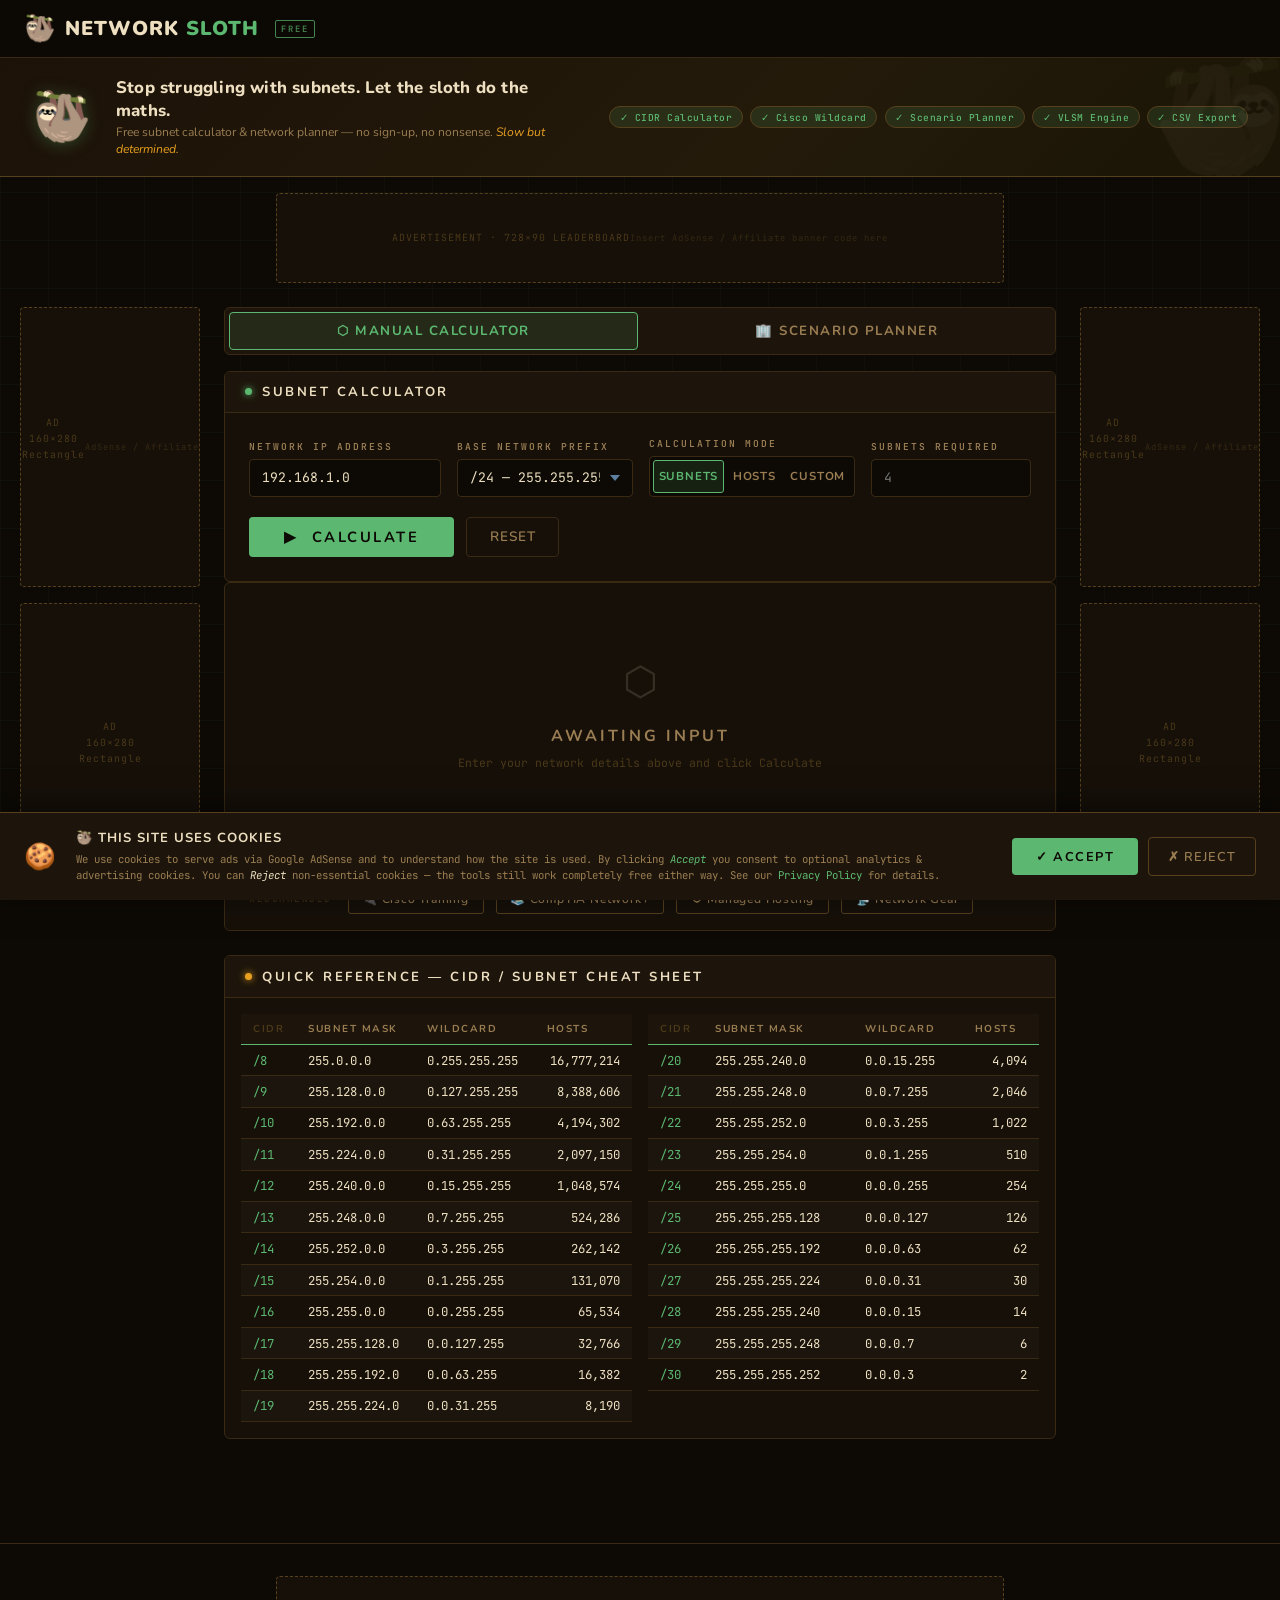
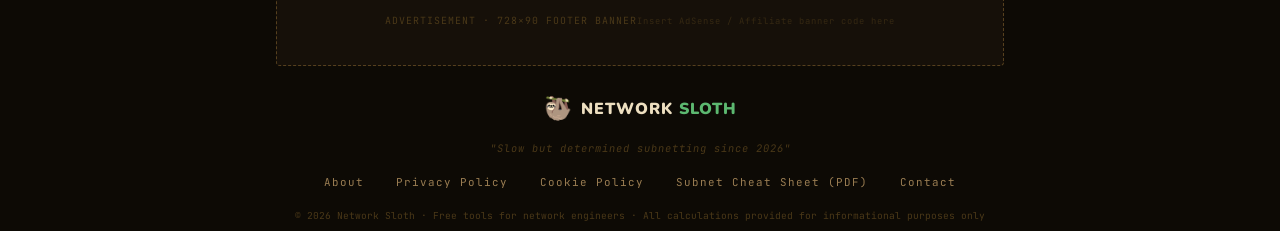
==== index.html @ 3f2d5ded "Update index.html" ====
<!DOCTYPE html>
<html lang="en">
<head>
  <meta charset="UTF-8">
  <meta name="viewport" content="width=device-width, initial-scale=1.0">
  <title>Network Sloth — Free Subnet Calculator</title>
  <meta name="description" content="Network Sloth: free subnet calculator with CIDR, Cisco wildcard masks, scenario planner, host ranges and CSV export. Slow but determined subnetting tools for network engineers.">
  <link rel="preconnect" href="https://fonts.googleapis.com">
  <link href="https://fonts.googleapis.com/css2?family=Nunito:wght@400;600;700;800;900&family=JetBrains+Mono:wght@300;400;500;600&display=swap" rel="stylesheet">
  <style>
    :root {
      --bg-deep:       #0d0a05;
      --bg-panel:      #161009;
      --bg-card:       #1d150b;
      --bg-hover:      #271c0e;
      --border:        #3a2a14;
      --border-bright: #56401e;
      --accent:        #5cb870;
      --accent-dim:    rgba(92,184,112,0.13);
      --accent-glow:   rgba(92,184,112,0.32);
      --amber:         #e8a020;
      --amber-dim:     rgba(232,160,32,0.13);
      --amber-glow:    rgba(232,160,32,0.28);
      --red:           #e8505f;
      --red-dim:       rgba(232,80,95,0.13);
      --text-primary:  #eddfc0;
      --text-secondary:#9a7d52;
      --text-dim:      #4a3818;
      --font-display:  'Nunito', sans-serif;
      --font-mono:     'JetBrains Mono', monospace;
      --font-body:     'Nunito', sans-serif;
    }

    *, *::before, *::after { box-sizing: border-box; margin: 0; padding: 0; }

    html { scroll-behavior: smooth; }

    body {
      background: var(--bg-deep);
      color: var(--text-primary);
      font-family: var(--font-body);
      font-weight: 400;
      min-height: 100vh;
      overflow-x: hidden;
    }

    /* Subtle grid background */
    body::before {
      content: '';
      position: fixed;
      inset: 0;
      background-image:
        linear-gradient(rgba(92,184,112,0.04) 1px, transparent 1px),
        linear-gradient(90deg, rgba(92,184,112,0.04) 1px, transparent 1px);
      background-size: 48px 48px;
      pointer-events: none;
      z-index: 0;
    }

    /* ── NAVIGATION ───────────────────────────────────── */
    nav {
      position: sticky;
      top: 0;
      z-index: 200;
      height: 58px;
      background: rgba(13,10,5,0.96);
      border-bottom: 1px solid var(--border);
      backdrop-filter: blur(12px);
      display: flex;
      align-items: center;
      justify-content: space-between;
      padding: 0 1.5rem;
      gap: 1rem;
    }

    .logo {
      font-family: var(--font-display);
      font-size: 1.25rem;
      font-weight: 900;
      letter-spacing: 1px;
      text-transform: uppercase;
      color: var(--text-primary);
      white-space: nowrap;
      flex-shrink: 0;
      display: flex;
      align-items: center;
      gap: 0.5rem;
    }
    .logo-icon { font-size: 1.6rem; line-height: 1; }
    .logo em   { color: var(--accent); font-style: normal; }
    .logo span.sub { color: var(--text-secondary); font-weight: 600; font-size: 0.85rem; letter-spacing: 0; text-transform: none; }

    /* ── HERO STRIP ──────────────────────────────────── */
    .hero-strip {
      background: linear-gradient(135deg, #1c1208 0%, #231a0a 60%, #1a1506 100%);
      border-bottom: 1px solid var(--border-bright);
      padding: 1.1rem 2rem;
      display: flex;
      align-items: center;
      gap: 1.5rem;
      flex-wrap: wrap;
      position: relative;
      z-index: 1;
      overflow: hidden;
    }
    .hero-strip::after {
      content: '🦥';
      position: absolute;
      right: -10px;
      bottom: -20px;
      font-size: 7rem;
      opacity: 0.06;
      pointer-events: none;
      transform: scaleX(-1);
    }
    .hero-mascot { font-size: 3rem; line-height: 1; flex-shrink: 0; filter: drop-shadow(0 2px 8px rgba(92,184,112,0.3)); }
    .hero-text   { flex: 1; min-width: 180px; }
    .hero-title  {
      font-family: var(--font-display);
      font-size: 1.05rem;
      font-weight: 800;
      color: var(--text-primary);
      letter-spacing: 0.2px;
    }
    .hero-sub    { font-size: 0.76rem; color: var(--text-secondary); margin-top: 0.18rem; line-height: 1.4; }
    .hero-pills  { display: flex; gap: 0.45rem; flex-wrap: wrap; align-items: center; }
    .hero-pill   {
      font-family: var(--font-mono);
      font-size: 0.6rem;
      font-weight: 500;
      letter-spacing: 0.5px;
      padding: 0.22rem 0.6rem;
      border: 1px solid var(--border-bright);
      border-radius: 20px;
      color: var(--accent);
      background: var(--accent-dim);
      white-space: nowrap;
    }

    /* ── PANEL TITLE tweak for Nunito ────────────────── */
    .panel-title { letter-spacing: 1.5px; }

    .nav-badge {
      font-family: var(--font-mono);
      font-size: 0.55rem;
      font-weight: 600;
      letter-spacing: 2px;
      text-transform: uppercase;
      color: var(--accent);
      border: 1px solid var(--accent);
      border-radius: 2px;
      padding: 2px 5px;
      margin-left: 8px;
      vertical-align: middle;
      opacity: 0.7;
    }

    .nav-tools {
      display: flex;
      gap: 4px;
      flex-wrap: wrap;
    }

    .nav-tab {
      font-family: var(--font-display);
      font-size: 0.78rem;
      font-weight: 600;
      letter-spacing: 1.2px;
      text-transform: uppercase;
      padding: 0.35rem 0.85rem;
      border: 1px solid var(--border);
      border-radius: 3px;
      cursor: pointer;
      color: var(--text-secondary);
      background: transparent;
      transition: all 0.18s ease;
    }
    .nav-tab:hover { border-color: var(--accent); color: var(--accent); background: var(--accent-dim); }
    .nav-tab.active { border-color: var(--accent); color: var(--accent); background: var(--accent-dim); }
    .nav-tab.coming { opacity: 0.5; cursor: default; }
    .nav-tab.coming:hover { border-color: var(--border); color: var(--text-secondary); background: transparent; }

    /* ── AD ZONES ─────────────────────────────────────── */
    .ad-zone {
      border: 1px dashed var(--border-bright);
      border-radius: 4px;
      background: var(--bg-panel);
      display: flex;
      align-items: center;
      justify-content: center;
      color: var(--text-dim);
      font-family: var(--font-mono);
      font-size: 0.62rem;
      letter-spacing: 1px;
      text-align: center;
      line-height: 1.6;
    }

    .ad-leaderboard {
      max-width: 728px;
      height: 90px;
      margin: 1rem auto 0;
    }

    .ad-sidebar-box {
      width: 100%;
      height: 280px;
      margin-bottom: 1rem;
    }

    .ad-sidebar-box.tall { height: 600px; }

    /* ── PAGE WRAPPER ────────────────────────────────── */
    .page-outer {
      position: relative;
      z-index: 1;
      max-width: 1380px;
      margin: 0 auto;
      padding: 0 1.25rem 3rem;
    }

    .main-grid {
      display: grid;
      grid-template-columns: 180px 1fr 180px;
      gap: 1.5rem;
      margin-top: 1.5rem;
      align-items: start;
    }

    .sidebar-col { display: flex; flex-direction: column; }

    @media (max-width: 1050px) {
      .main-grid { grid-template-columns: 1fr; }
      .sidebar-col { display: none; }
    }

    /* ── PANEL COMPONENT ─────────────────────────────── */
    .panel {
      background: var(--bg-panel);
      border: 1px solid var(--border);
      border-radius: 6px;
      overflow: hidden;
    }

    .panel-header {
      display: flex;
      align-items: center;
      gap: 0.65rem;
      padding: 0.7rem 1.25rem;
      background: var(--bg-card);
      border-bottom: 1px solid var(--border);
    }

    .dot {
      width: 7px; height: 7px;
      border-radius: 50%;
      flex-shrink: 0;
    }
    .dot-green  { background: var(--accent);  box-shadow: 0 0 7px var(--accent); }
    .dot-amber  { background: var(--amber);   box-shadow: 0 0 7px var(--amber); }
    .dot-red    { background: var(--red);     box-shadow: 0 0 7px var(--red); }

    .panel-title {
      font-family: var(--font-display);
      font-size: 0.82rem;
      font-weight: 700;
      letter-spacing: 2.5px;
      text-transform: uppercase;
      color: var(--text-primary);
    }

    .panel-body { padding: 1.5rem; }

    /* ── FORM FIELDS ─────────────────────────────────── */
    .input-row {
      display: grid;
      grid-template-columns: 1.2fr 1.1fr 1fr 1fr;
      gap: 1rem;
      align-items: end;
    }

    @media (max-width: 720px) {
      .input-row { grid-template-columns: 1fr 1fr; }
    }
    @media (max-width: 440px) {
      .input-row { grid-template-columns: 1fr; }
    }

    .field { display: flex; flex-direction: column; gap: 0.38rem; }

    .field-label {
      font-family: var(--font-mono);
      font-size: 0.6rem;
      font-weight: 600;
      letter-spacing: 2px;
      text-transform: uppercase;
      color: var(--text-secondary);
    }

    .field input, .field select {
      background: var(--bg-deep);
      border: 1px solid var(--border);
      border-radius: 4px;
      padding: 0.58rem 0.75rem;
      color: var(--text-primary);
      font-family: var(--font-mono);
      font-size: 0.82rem;
      outline: none;
      transition: border-color 0.18s, box-shadow 0.18s;
      width: 100%;
      -webkit-appearance: none;
    }

    .field select {
      background-image: url("data:image/svg+xml,%3Csvg xmlns='http://www.w3.org/2000/svg' width='10' height='6'%3E%3Cpath d='M0 0l5 6 5-6z' fill='%235a7fa0'/%3E%3C/svg%3E");
      background-repeat: no-repeat;
      background-position: right 0.75rem center;
      padding-right: 2rem;
      cursor: pointer;
    }

    .field input:focus, .field select:focus {
      border-color: var(--accent);
      box-shadow: 0 0 0 2px var(--accent-dim);
    }

    .field input.has-error { border-color: var(--red); box-shadow: 0 0 0 2px var(--red-dim); }

    /* Mode toggle */
    .mode-toggle {
      display: flex;
      background: var(--bg-deep);
      border: 1px solid var(--border);
      border-radius: 4px;
      padding: 3px;
      gap: 3px;
    }

    .mode-btn {
      flex: 1;
      border: 1px solid transparent;
      border-radius: 3px;
      background: transparent;
      color: var(--text-secondary);
      font-family: var(--font-display);
      font-size: 0.72rem;
      font-weight: 700;
      letter-spacing: 0.8px;
      text-transform: uppercase;
      padding: 0.45rem 0.3rem;
      cursor: pointer;
      transition: all 0.18s;
      text-align: center;
      white-space: nowrap;
    }
    .mode-btn:hover { color: var(--text-primary); }
    .mode-btn.active {
      background: var(--accent-dim);
      border-color: var(--accent);
      color: var(--accent);
    }

    /* Action row */
    .action-row {
      display: flex;
      gap: 0.75rem;
      align-items: center;
      flex-wrap: wrap;
      margin-top: 1.25rem;
    }

    .btn-primary {
      padding: 0.62rem 2.2rem;
      background: var(--accent);
      color: var(--bg-deep);
      border: none;
      border-radius: 4px;
      font-family: var(--font-display);
      font-size: 0.92rem;
      font-weight: 700;
      letter-spacing: 2.5px;
      text-transform: uppercase;
      cursor: pointer;
      transition: all 0.18s;
    }
    .btn-primary:hover {
      background: #00f0c2;
      box-shadow: 0 0 22px var(--accent-glow);
      transform: translateY(-1px);
    }
    .btn-primary:active { transform: translateY(0); }

    .btn-ghost {
      padding: 0.62rem 1.4rem;
      background: transparent;
      border: 1px solid var(--border);
      border-radius: 4px;
      color: var(--text-secondary);
      font-family: var(--font-display);
      font-size: 0.85rem;
      font-weight: 600;
      letter-spacing: 1px;
      text-transform: uppercase;
      cursor: pointer;
      transition: all 0.18s;
    }
    .btn-ghost:hover { border-color: var(--text-secondary); color: var(--text-primary); }

    .btn-export {
      display: flex;
      align-items: center;
      gap: 0.5rem;
      padding: 0.52rem 1.2rem;
      background: transparent;
      border: 1px solid var(--amber);
      border-radius: 4px;
      color: var(--amber);
      font-family: var(--font-display);
      font-size: 0.78rem;
      font-weight: 700;
      letter-spacing: 1.5px;
      text-transform: uppercase;
      cursor: pointer;
      transition: all 0.18s;
    }
    .btn-export:hover {
      background: var(--amber-dim);
      box-shadow: 0 0 14px var(--amber-glow);
    }

    /* Error */
    .error-bar {
      display: none;
      align-items: center;
      gap: 0.5rem;
      margin-top: 0.9rem;
      padding: 0.6rem 0.9rem;
      background: var(--red-dim);
      border: 1px solid var(--red);
      border-radius: 4px;
      font-family: var(--font-mono);
      font-size: 0.73rem;
      color: var(--red);
    }
    .error-bar.visible { display: flex; }

    /* ── SUMMARY STRIP ───────────────────────────────── */
    .summary-strip {
      display: grid;
      grid-template-columns: repeat(6, 1fr);
      gap: 0.75rem;
      margin-top: 1.5rem;
    }

    @media (max-width: 860px) {
      .summary-strip { grid-template-columns: repeat(3, 1fr); }
    }
    @media (max-width: 480px) {
      .summary-strip { grid-template-columns: repeat(2, 1fr); }
    }

    .summary-card {
      background: var(--bg-card);
      border: 1px solid var(--border);
      border-radius: 5px;
      padding: 0.85rem 1rem;
    }

    .sc-label {
      font-family: var(--font-mono);
      font-size: 0.58rem;
      font-weight: 600;
      letter-spacing: 1.5px;
      text-transform: uppercase;
      color: var(--text-secondary);
      margin-bottom: 0.35rem;
    }

    .sc-value {
      font-family: var(--font-mono);
      font-size: 1.05rem;
      font-weight: 500;
      color: var(--accent);
      word-break: break-all;
    }

    .sc-value.amber { color: var(--amber); }
    .sc-value.small { font-size: 0.82rem; }

    /* ── TABLE ───────────────────────────────────────── */
    .table-panel {
      margin-top: 1rem;
    }

    .table-toolbar {
      display: flex;
      align-items: center;
      justify-content: space-between;
      flex-wrap: wrap;
      gap: 0.75rem;
      padding: 0.85rem 1.25rem;
      border-bottom: 1px solid var(--border);
      background: var(--bg-card);
    }

    .result-count {
      font-family: var(--font-mono);
      font-size: 0.72rem;
      color: var(--text-secondary);
    }
    .result-count strong { color: var(--accent); font-weight: 500; }

    .table-wrap { overflow-x: auto; }

    table {
      width: 100%;
      border-collapse: collapse;
    }

    thead th {
      font-family: var(--font-display);
      font-size: 0.67rem;
      font-weight: 700;
      letter-spacing: 1.8px;
      text-transform: uppercase;
      color: var(--text-secondary);
      padding: 0.65rem 0.85rem;
      text-align: left;
      background: var(--bg-card);
      border-bottom: 2px solid var(--accent);
      white-space: nowrap;
    }

    thead th:first-child { color: var(--text-dim); text-align: center; width: 48px; }
    thead th.col-wc       { color: var(--amber); }

    tbody tr { transition: background 0.1s; }
    tbody tr:hover td { background: var(--bg-hover) !important; }
    tbody tr:nth-child(odd) td { background: transparent; }
    tbody tr:nth-child(even) td { background: rgba(255,255,255,0.018); }

    tbody td {
      font-family: var(--font-mono);
      font-size: 0.77rem;
      padding: 0.52rem 0.85rem;
      border-bottom: 1px solid var(--border);
      color: var(--text-primary);
      white-space: nowrap;
    }

    td.col-num   { text-align: center; color: var(--text-dim); font-size: 0.68rem; }
    td.col-net   { color: var(--accent); font-weight: 500; }
    td.col-wc    { color: var(--amber); }
    td.col-hosts { text-align: right; padding-right: 1.25rem; }

    /* Truncation for large tables */
    .truncation-notice {
      padding: 0.75rem 1.25rem;
      background: var(--amber-dim);
      border-top: 1px solid var(--amber);
      font-family: var(--font-mono);
      font-size: 0.72rem;
      color: var(--amber);
      text-align: center;
    }

    /* ── EMPTY STATE ─────────────────────────────────── */
    .empty-state {
      padding: 4.5rem 2rem;
      text-align: center;
    }

    .empty-icon {
      font-size: 2.5rem;
      opacity: 0.15;
      margin-bottom: 1rem;
    }

    .empty-title {
      font-family: var(--font-display);
      font-size: 1rem;
      font-weight: 700;
      letter-spacing: 3px;
      text-transform: uppercase;
      color: var(--text-secondary);
      margin-bottom: 0.5rem;
    }

    .empty-sub {
      font-family: var(--font-mono);
      font-size: 0.72rem;
      color: var(--text-dim);
    }

    /* ── AFFILIATE STRIP ─────────────────────────────── */
    .affiliate-strip {
      margin-top: 1.5rem;
      padding: 1rem 1.5rem;
      background: var(--bg-panel);
      border: 1px solid var(--border);
      border-radius: 6px;
      display: flex;
      gap: 1rem;
      align-items: center;
      flex-wrap: wrap;
    }

    .aff-label {
      font-family: var(--font-mono);
      font-size: 0.58rem;
      letter-spacing: 1.5px;
      text-transform: uppercase;
      color: var(--text-dim);
      white-space: nowrap;
    }

    .aff-links {
      display: flex;
      gap: 0.75rem;
      flex-wrap: wrap;
    }

    .aff-link {
      display: inline-flex;
      align-items: center;
      gap: 0.4rem;
      padding: 0.38rem 0.85rem;
      border: 1px solid var(--border-bright);
      border-radius: 3px;
      font-family: var(--font-display);
      font-size: 0.75rem;
      font-weight: 600;
      letter-spacing: 0.8px;
      color: var(--text-secondary);
      text-decoration: none;
      transition: all 0.18s;
    }
    .aff-link:hover {
      border-color: var(--accent);
      color: var(--accent);
      background: var(--accent-dim);
    }

    /* ── REFERENCE SECTION ───────────────────────────── */
    .ref-section {
      margin-top: 1.5rem;
    }

    .ref-grid {
      display: grid;
      grid-template-columns: 1fr 1fr;
      gap: 1rem;
    }

    @media (max-width: 600px) { .ref-grid { grid-template-columns: 1fr; } }

    .ref-table-wrap { overflow-x: auto; }

    .ref-table {
      width: 100%;
      border-collapse: collapse;
      font-family: var(--font-mono);
      font-size: 0.72rem;
    }

    .ref-table th {
      padding: 0.5rem 0.75rem;
      background: var(--bg-card);
      border-bottom: 1px solid var(--accent);
      font-family: var(--font-display);
      font-size: 0.63rem;
      font-weight: 700;
      letter-spacing: 1.5px;
      text-transform: uppercase;
      color: var(--text-secondary);
      text-align: left;
    }

    .ref-table td {
      padding: 0.42rem 0.75rem;
      border-bottom: 1px solid var(--border);
      color: var(--text-primary);
    }

    .ref-table tr:nth-child(even) td { background: rgba(255,255,255,0.02); }

    .ref-table td:first-child { color: var(--accent); }

    /* ── FOOTER ──────────────────────────────────────── */
    footer {
      position: relative;
      z-index: 1;
      margin-top: 3rem;
      border-top: 1px solid var(--border);
      padding: 2rem 1.5rem;
    }

    .footer-ad-wrap {
      max-width: 728px;
      margin: 0 auto 2rem;
    }

    .footer-ad {
      height: 90px;
    }

    .footer-inner {
      max-width: 900px;
      margin: 0 auto;
      display: flex;
      flex-direction: column;
      align-items: center;
      gap: 1.25rem;
    }

    .footer-nav {
      display: flex;
      gap: 2rem;
      flex-wrap: wrap;
      justify-content: center;
    }

    .footer-nav a {
      font-family: var(--font-mono);
      font-size: 0.68rem;
      letter-spacing: 1px;
      color: var(--text-secondary);
      text-decoration: none;
      transition: color 0.18s;
    }
    .footer-nav a:hover { color: var(--accent); }

    .footer-copy {
      font-family: var(--font-mono);
      font-size: 0.6rem;
      color: var(--text-dim);
      text-align: center;
    }

    /* ── TAB SWITCHER ───────────────────────────────── */
    .tab-switcher {
      display: flex;
      background: var(--bg-card);
      border: 1px solid var(--border);
      border-radius: 6px;
      padding: 4px;
      gap: 4px;
      margin-bottom: 1rem;
    }
    .tab-btn {
      flex: 1;
      padding: 0.55rem 1rem;
      border: 1px solid transparent;
      border-radius: 4px;
      background: transparent;
      color: var(--text-secondary);
      font-family: var(--font-display);
      font-size: 0.83rem;
      font-weight: 700;
      letter-spacing: 1.5px;
      text-transform: uppercase;
      cursor: pointer;
      transition: all 0.18s;
      text-align: center;
    }
    .tab-btn.active { background: var(--accent-dim); border-color: var(--accent); color: var(--accent); }
    .tab-btn:not(.active):hover { color: var(--text-primary); border-color: var(--border-bright); }

    /* ── SCENARIO PICKER ─────────────────────────────── */
    .scenario-grid {
      display: grid;
      grid-template-columns: repeat(auto-fill, minmax(190px, 1fr));
      gap: 0.85rem;
    }
    .scenario-card {
      background: var(--bg-card);
      border: 1px solid var(--border);
      border-radius: 6px;
      padding: 1.1rem 1rem;
      cursor: pointer;
      transition: all 0.2s;
      display: flex;
      flex-direction: column;
      gap: 0.45rem;
    }
    .scenario-card:hover {
      border-color: var(--accent);
      background: var(--accent-dim);
      transform: translateY(-2px);
      box-shadow: 0 6px 22px var(--accent-glow);
    }
    .sc-icon  { font-size: 1.9rem; line-height: 1; }
    .sc-name  { font-family: var(--font-display); font-size: 0.84rem; font-weight: 700; letter-spacing: 0.8px; text-transform: uppercase; color: var(--text-primary); }
    .sc-desc  { font-size: 0.71rem; color: var(--text-secondary); line-height: 1.4; }
    .sc-meta  { font-family: var(--font-mono); font-size: 0.6rem; color: var(--text-dim); }

    /* ── SCENARIO EDITOR ─────────────────────────────── */
    .sce-header { display: flex; align-items: flex-start; justify-content: space-between; gap: 1rem; margin-bottom: 1.25rem; flex-wrap: wrap; }
    .sce-title  { font-family: var(--font-display); font-size: 1rem; font-weight: 700; letter-spacing: 1px; text-transform: uppercase; }
    .sce-subdesc { font-size: 0.78rem; color: var(--text-secondary); margin-top: 0.2rem; }

    .btn-back {
      padding: 0.42rem 1rem;
      background: transparent;
      border: 1px solid var(--border);
      border-radius: 4px;
      color: var(--text-secondary);
      font-family: var(--font-display);
      font-size: 0.72rem;
      font-weight: 600;
      letter-spacing: 1px;
      text-transform: uppercase;
      cursor: pointer;
      transition: all 0.18s;
      white-space: nowrap;
    }
    .btn-back:hover { border-color: var(--text-secondary); color: var(--text-primary); }

    .vlan-table-wrap { overflow-x: auto; margin-bottom: 1.25rem; }

    .vlan-editor { width: 100%; border-collapse: collapse; }
    .vlan-editor th {
      font-family: var(--font-display);
      font-size: 0.62rem;
      font-weight: 700;
      letter-spacing: 1.5px;
      text-transform: uppercase;
      color: var(--text-secondary);
      padding: 0.5rem 0.6rem;
      background: var(--bg-card);
      border-bottom: 1px solid var(--accent);
      text-align: left;
      white-space: nowrap;
    }
    .vlan-editor td { padding: 0.35rem 0.4rem; border-bottom: 1px solid var(--border); vertical-align: middle; }
    .vlan-editor tr:hover td { background: var(--bg-hover); }

    .vlan-badge { display: inline-block; width: 9px; height: 9px; border-radius: 50%; flex-shrink: 0; }

    .vi {
      background: var(--bg-deep);
      border: 1px solid var(--border);
      border-radius: 3px;
      padding: 0.32rem 0.5rem;
      color: var(--text-primary);
      font-family: var(--font-mono);
      font-size: 0.78rem;
      outline: none;
      width: 100%;
      transition: border-color 0.15s;
    }
    .vi:focus    { border-color: var(--accent); }
    .vi.w-color  { max-width: 88px; cursor: pointer; }
    .vi.w-name   { min-width: 130px; }
    .vi.w-id     { max-width: 62px; }
    .vi.w-hosts  { max-width: 80px; }
    .vi.w-note   { min-width: 180px; font-size: 0.72rem; }

    .btn-del {
      width: 22px; height: 22px;
      display: flex; align-items: center; justify-content: center;
      background: transparent;
      border: 1px solid var(--border);
      border-radius: 3px;
      color: var(--text-dim);
      font-size: 0.85rem;
      cursor: pointer;
      padding: 0; line-height: 1;
      transition: all 0.15s;
      flex-shrink: 0;
    }
    .btn-del:hover { border-color: var(--red); color: var(--red); background: var(--red-dim); }

    .btn-add-vlan {
      padding: 0.42rem 1.2rem;
      background: transparent;
      border: 1px dashed var(--border-bright);
      border-radius: 4px;
      color: var(--text-secondary);
      font-family: var(--font-display);
      font-size: 0.72rem;
      font-weight: 600;
      letter-spacing: 1px;
      text-transform: uppercase;
      cursor: pointer;
      transition: all 0.18s;
    }
    .btn-add-vlan:hover { border-color: var(--accent); color: var(--accent); border-style: solid; }

    .base-row {
      display: flex;
      gap: 1rem;
      align-items: flex-end;
      flex-wrap: wrap;
      padding-top: 1rem;
      border-top: 1px solid var(--border);
    }

    /* ── SCENARIO RESULTS ────────────────────────────── */
    .scen-results-table { width: 100%; border-collapse: collapse; }
    .scen-results-table th {
      font-family: var(--font-display);
      font-size: 0.61rem;
      font-weight: 700;
      letter-spacing: 1.5px;
      text-transform: uppercase;
      color: var(--text-secondary);
      padding: 0.6rem 0.75rem;
      background: var(--bg-card);
      border-bottom: 2px solid var(--accent);
      white-space: nowrap;
      text-align: left;
    }
    .scen-results-table th.wc-col { color: var(--amber); }
    .scen-results-table td {
      font-family: var(--font-mono);
      font-size: 0.74rem;
      padding: 0.52rem 0.75rem;
      border-bottom: 1px solid var(--border);
      white-space: nowrap;
      vertical-align: middle;
    }
    .scen-results-table tr:hover td { background: var(--bg-hover); }
    .scen-results-table tr:nth-child(even) td { background: rgba(255,255,255,0.018); }
    .scen-results-table tr:nth-child(even):hover td { background: var(--bg-hover); }

    .vlan-name-cell { display: flex; align-items: center; gap: 6px; }
    .td-notes { font-size: 0.67rem; color: var(--text-secondary); max-width: 200px; white-space: normal; line-height: 1.3; }
    .td-net   { color: var(--accent); font-weight: 500; }
    .td-wc    { color: var(--amber); }
    .td-gw    { color: #38bdf8; }

    /* ── RESPONSIVE ──────────────────────────────────── */
    @media (max-width: 600px) {
      nav { padding: 0 1rem; }
      .nav-tools { display: none; }
      .page-outer { padding: 0 0.75rem 2rem; }
    }

    /* ── COOKIE BANNER ───────────────────────────────── */
    #cookie-banner {
      position: fixed;
      bottom: 0;
      left: 0;
      right: 0;
      z-index: 9999;
      background: var(--bg-card);
      border-top: 1px solid var(--border-bright);
      padding: 1rem 1.5rem;
      display: flex;
      align-items: center;
      gap: 1.25rem;
      flex-wrap: wrap;
      box-shadow: 0 -4px 28px rgba(0,0,0,0.55);
      transform: translateY(100%);
      transition: transform 0.32s ease;
    }
    #cookie-banner.visible { transform: translateY(0); }

    .cookie-icon { font-size: 1.6rem; flex-shrink: 0; line-height: 1; }

    .cookie-text { flex: 1; min-width: 220px; }
    .cookie-text strong {
      display: block;
      font-family: var(--font-display);
      font-size: 0.82rem;
      font-weight: 700;
      letter-spacing: 1px;
      text-transform: uppercase;
      color: var(--text-primary);
      margin-bottom: 0.22rem;
    }
    .cookie-text p {
      font-family: var(--font-mono);
      font-size: 0.67rem;
      color: var(--text-secondary);
      line-height: 1.55;
    }
    .cookie-text a {
      color: var(--accent);
      text-decoration: none;
    }
    .cookie-text a:hover { text-decoration: underline; }

    .cookie-btns {
      display: flex;
      gap: 0.6rem;
      flex-shrink: 0;
      align-items: center;
      flex-wrap: wrap;
    }

    .cookie-btn-accept {
      padding: 0.58rem 1.5rem;
      background: var(--accent);
      color: var(--bg-deep);
      border: none;
      border-radius: 4px;
      font-family: var(--font-display);
      font-size: 0.8rem;
      font-weight: 700;
      letter-spacing: 1.5px;
      text-transform: uppercase;
      cursor: pointer;
      transition: all 0.18s;
      white-space: nowrap;
    }
    .cookie-btn-accept:hover {
      background: #00f0c2;
      box-shadow: 0 0 16px var(--accent-glow);
    }

    .cookie-btn-reject {
      padding: 0.58rem 1.2rem;
      background: transparent;
      border: 1px solid var(--border-bright);
      border-radius: 4px;
      color: var(--text-secondary);
      font-family: var(--font-display);
      font-size: 0.8rem;
      font-weight: 600;
      letter-spacing: 1px;
      text-transform: uppercase;
      cursor: pointer;
      transition: all 0.18s;
      white-space: nowrap;
    }
    .cookie-btn-reject:hover { border-color: var(--text-secondary); color: var(--text-primary); }

    @media (max-width: 520px) {
      #cookie-banner { padding: 1rem; gap: 0.85rem; }
      .cookie-btn-accept, .cookie-btn-reject { flex: 1; text-align: center; }
    }
  </style>
</head>
<body>

<!-- ── NAVIGATION ─────────────────────────────────────── -->
<nav>
  <div class="logo">
    <span class="logo-icon">🦥</span>
    <span>NETWORK <em>SLOTH</em></span>
    <span class="nav-badge">FREE</span>
  </div>
</nav>

<!-- ── HERO STRIP ──────────────────────────────────────── -->
<div class="hero-strip">
  <div class="hero-mascot">🦥</div>
  <div class="hero-text">
    <div class="hero-title">Stop struggling with subnets. Let the sloth do the maths.</div>
    <div class="hero-sub">Free subnet calculator &amp; network planner — no sign-up, no nonsense. <em style="color:var(--amber)">Slow but determined.</em></div>
  </div>
  <div class="hero-pills">
    <span class="hero-pill">✓ CIDR Calculator</span>
    <span class="hero-pill">✓ Cisco Wildcard</span>
    <span class="hero-pill">✓ Scenario Planner</span>
    <span class="hero-pill">✓ VLSM Engine</span>
    <span class="hero-pill">✓ CSV Export</span>
  </div>
</div>

<div class="page-outer">

  <!-- ── TOP AD ──────────────────────────────────────── -->
  <div class="ad-zone ad-leaderboard">
    <!--  REPLACE: Google AdSense 728×90 Leaderboard  -->
    ADVERTISEMENT · 728×90 LEADERBOARD<br>
    <span style="font-size:0.55rem;opacity:0.6;">Insert AdSense / Affiliate banner code here</span>
  </div>

  <div class="main-grid">

    <!-- ── LEFT SIDEBAR ────────────────────────────── -->
    <div class="sidebar-col">
      <div class="ad-zone ad-sidebar-box">
        <!--  REPLACE: 160×280 Rectangle  -->
        AD<br>160×280<br>Rectangle<br><br>
        <span style="font-size:0.55rem;opacity:0.6">AdSense / Affiliate</span>
      </div>
      <div class="ad-zone ad-sidebar-box">
        <!--  REPLACE: 160×280  -->
        AD<br>160×280<br>Rectangle
      </div>
    </div>

    <!-- ── MAIN CONTENT ─────────────────────────────── -->
    <div id="main-col">

      <!-- TAB SWITCHER -->
      <div class="tab-switcher">
        <button class="tab-btn active" id="tab-btn-manual"   onclick="switchTab('manual')">⬡ Manual Calculator</button>
        <button class="tab-btn"        id="tab-btn-scenario" onclick="switchTab('scenario')">🏢 Scenario Planner</button>
      </div>

      <!-- ══ MANUAL CALCULATOR TAB ══ -->
      <div id="tab-manual">

      <!-- INPUT PANEL -->
      <div class="panel" id="input-panel">
        <div class="panel-header">
          <div class="dot dot-green"></div>
          <div class="panel-title">Subnet Calculator</div>
        </div>
        <div class="panel-body">

          <div class="input-row">

            <!-- IP Address -->
            <div class="field">
              <div class="field-label">Network IP Address</div>
              <input type="text" id="ip-input" placeholder="192.168.1.0" value="192.168.1.0" spellcheck="false">
            </div>

            <!-- Base CIDR -->
            <div class="field">
              <div class="field-label">Base Network Prefix</div>
              <select id="cidr-select">
                <option value="8">/8   —  255.0.0.0</option>
                <option value="9">/9   —  255.128.0.0</option>
                <option value="10">/10  —  255.192.0.0</option>
                <option value="11">/11  —  255.224.0.0</option>
                <option value="12">/12  —  255.240.0.0</option>
                <option value="13">/13  —  255.248.0.0</option>
                <option value="14">/14  —  255.252.0.0</option>
                <option value="15">/15  —  255.254.0.0</option>
                <option value="16">/16  —  255.255.0.0</option>
                <option value="17">/17  —  255.255.128.0</option>
                <option value="18">/18  —  255.255.192.0</option>
                <option value="19">/19  —  255.255.224.0</option>
                <option value="20">/20  —  255.255.240.0</option>
                <option value="21">/21  —  255.255.248.0</option>
                <option value="22">/22  —  255.255.252.0</option>
                <option value="23">/23  —  255.255.254.0</option>
                <option value="24" selected>/24  —  255.255.255.0</option>
                <option value="25">/25  —  255.255.255.128</option>
                <option value="26">/26  —  255.255.255.192</option>
                <option value="27">/27  —  255.255.255.224</option>
                <option value="28">/28  —  255.255.255.240</option>
                <option value="29">/29  —  255.255.255.248</option>
                <option value="30">/30  —  255.255.255.252</option>
              </select>
            </div>

            <!-- Mode -->
            <div class="field">
              <div class="field-label">Calculation Mode</div>
              <div class="mode-toggle">
                <button class="mode-btn active" id="btn-mode-subnets" onclick="setMode('subnets')">Subnets</button>
                <button class="mode-btn" id="btn-mode-hosts"   onclick="setMode('hosts')">Hosts</button>
                <button class="mode-btn" id="btn-mode-custom"  onclick="setMode('custom')">Custom</button>
              </div>
            </div>

            <!-- Dynamic value input -->
            <div class="field" id="value-field">
              <div class="field-label" id="value-label">Subnets Required</div>
              <input type="number" id="value-input" placeholder="4" min="1">
            </div>

          </div>

          <!-- Custom CIDR row (hidden by default) -->
          <div id="custom-row" style="display:none; margin-top:1rem;">
            <div class="field" style="max-width:270px">
              <div class="field-label">New Subnet CIDR</div>
              <select id="custom-cidr-sel"></select>
            </div>
          </div>

          <!-- Error -->
          <div class="error-bar" id="error-bar">
            <span>⚠</span><span id="error-text"></span>
          </div>

          <!-- Actions -->
          <div class="action-row">
            <button class="btn-primary" onclick="calculate()">▶&nbsp; Calculate</button>
            <button class="btn-ghost"   onclick="resetAll()">Reset</button>
          </div>

        </div>
      </div>

      <!-- RESULTS SECTION (hidden until calc) -->
      <div id="results-section" style="display:none">

        <!-- Summary cards -->
        <div class="summary-strip" id="summary-strip"></div>

        <!-- Table panel -->
        <div class="panel table-panel">
          <div class="table-toolbar">
            <div class="result-count" id="result-count"></div>
            <button class="btn-export" onclick="exportCSV()">⬇ Export CSV</button>
          </div>
          <div class="table-wrap">
            <table>
              <thead>
                <tr>
                  <th>#</th>
                  <th>Network Address</th>
                  <th>Subnet Mask</th>
                  <th>CIDR</th>
                  <th class="col-wc">Wildcard Mask <span style="font-family:var(--font-mono);font-size:0.58rem;letter-spacing:0;opacity:0.7">(Cisco)</span></th>
                  <th>First Host</th>
                  <th>Last Host</th>
                  <th>Broadcast</th>
                  <th style="text-align:right;padding-right:1.25rem">Usable Hosts</th>
                </tr>
              </thead>
              <tbody id="results-tbody"></tbody>
            </table>
          </div>
          <div id="truncation-notice" class="truncation-notice" style="display:none"></div>
        </div>

      </div>

      <!-- EMPTY STATE -->
      <div class="panel" id="empty-panel">
        <div class="empty-state">
          <div class="empty-icon">⬡</div>
          <div class="empty-title">Awaiting Input</div>
          <div class="empty-sub">Enter your network details above and click Calculate</div>
        </div>
      </div>

      <!-- AFFILIATE STRIP -->
      <div class="affiliate-strip">
        <div class="aff-label">Recommended</div>
        <div class="aff-links">
          <!--  REPLACE each href with your affiliate links  -->
          <a class="aff-link" href="#" title="Affiliate link — replace with your URL">🔌 Cisco Training</a>
          <a class="aff-link" href="#" title="Affiliate link — replace with your URL">📚 CompTIA Network+</a>
          <a class="aff-link" href="#" title="Affiliate link — replace with your URL">🛡 Managed Hosting</a>
          <a class="aff-link" href="#" title="Affiliate link — replace with your URL">📡 Network Gear</a>
        </div>
      </div>

      <!-- QUICK REFERENCE TABLES -->
      <div class="ref-section">
        <div class="panel" style="margin-bottom:0.5rem">
          <div class="panel-header">
            <div class="dot dot-amber"></div>
            <div class="panel-title">Quick Reference — CIDR / Subnet Cheat Sheet</div>
          </div>
          <div class="panel-body" style="padding:0">
            <div class="ref-grid" style="padding:1rem;gap:1rem">

              <div class="ref-table-wrap">
                <table class="ref-table">
                  <thead><tr><th>CIDR</th><th>Subnet Mask</th><th>Wildcard</th><th>Hosts</th></tr></thead>
                  <tbody id="ref-tbody-a"></tbody>
                </table>
              </div>

              <div class="ref-table-wrap">
                <table class="ref-table">
                  <thead><tr><th>CIDR</th><th>Subnet Mask</th><th>Wildcard</th><th>Hosts</th></tr></thead>
                  <tbody id="ref-tbody-b"></tbody>
                </table>
              </div>

            </div>
          </div>
        </div>
      </div>

      </div><!-- /tab-manual -->

      <!-- ══ SCENARIO PLANNER TAB ══ -->
      <div id="tab-scenario" style="display:none">

        <!-- STEP 1: PICK SCENARIO -->
        <div id="sc-step-picker">
          <div class="panel">
            <div class="panel-header">
              <div class="dot dot-green"></div>
              <div class="panel-title">Choose a Real-World Scenario</div>
            </div>
            <div class="panel-body">
              <p style="font-size:0.78rem;color:var(--text-secondary);margin-bottom:1.1rem;line-height:1.5">
                Pick a network template below. Each scenario pre-loads a set of VLANs you can edit — then click <strong style="color:var(--accent)">Build Network Plan</strong> to auto-allocate optimised subnets using VLSM.
              </p>
              <div class="scenario-grid" id="scenario-grid"></div>
            </div>
          </div>
        </div>

        <!-- STEP 2: EDIT VLANs -->
        <div id="sc-step-editor" style="display:none">
          <div class="panel">
            <div class="panel-header">
              <div class="dot dot-amber"></div>
              <div class="panel-title" id="sce-panel-title">Configure VLANs</div>
            </div>
            <div class="panel-body">

              <div class="sce-header">
                <div>
                  <div class="sce-title"    id="sce-title"></div>
                  <div class="sce-subdesc"  id="sce-subdesc"></div>
                </div>
                <button class="btn-back" onclick="scenarioStep('picker')">← Scenarios</button>
              </div>

              <div class="vlan-table-wrap">
                <table class="vlan-editor" id="vlan-editor-table">
                  <thead>
                    <tr>
                      <th style="width:96px">Colour</th>
                      <th>VLAN Name / Purpose</th>
                      <th>VLAN ID</th>
                      <th>Hosts Needed</th>
                      <th>Cisco / Notes</th>
                      <th style="width:30px"></th>
                    </tr>
                  </thead>
                  <tbody id="vlan-editor-tbody"></tbody>
                </table>
              </div>

              <button class="btn-add-vlan" onclick="addVlanRow(null)" style="margin-bottom:1.5rem">+ Add VLAN</button>

              <div class="base-row">
                <div class="field">
                  <div class="field-label">Base Network IP</div>
                  <input type="text" id="sc-base-ip" class="vi" style="width:155px" spellcheck="false" placeholder="10.0.0.0">
                </div>
                <div class="field">
                  <div class="field-label">Base Prefix</div>
                  <select id="sc-base-cidr" class="vi" style="width:185px;cursor:pointer">
                    <option value="8">/8  — 255.0.0.0</option>
                    <option value="16" selected>/16 — 255.255.0.0</option>
                    <option value="20">/20 — 255.255.240.0</option>
                    <option value="24">/24 — 255.255.255.0</option>
                  </select>
                </div>
              </div>

              <div class="error-bar" id="sc-error-bar" style="margin-top:1rem">
                <span>⚠</span><span id="sc-error-text"></span>
              </div>

              <div class="action-row">
                <button class="btn-primary" onclick="buildNetworkPlan()">⬡ Build Network Plan</button>
                <button class="btn-ghost"   onclick="scenarioStep('picker')">← Back</button>
              </div>

            </div>
          </div>
        </div>

        <!-- STEP 3: RESULTS -->
        <div id="sc-step-results" style="display:none">
          <div class="panel">
            <div class="panel-header">
              <div class="dot dot-green"></div>
              <div class="panel-title" id="sc-results-title">Network Allocation Plan</div>
            </div>
            <div class="table-toolbar">
              <div style="display:flex;align-items:center;gap:1rem;flex-wrap:wrap">
                <button class="btn-back" onclick="scenarioStep('editor')">← Edit VLANs</button>
                <div class="result-count" id="sc-result-count"></div>
              </div>
              <button class="btn-export" onclick="exportScenarioCSV()">⬇ Export CSV</button>
            </div>
            <div class="table-wrap">
              <table class="scen-results-table">
                <thead>
                  <tr>
                    <th>VLAN Name</th>
                    <th>VLAN ID</th>
                    <th>Network Address</th>
                    <th>Subnet Mask</th>
                    <th>CIDR</th>
                    <th class="wc-col">Wildcard (Cisco)</th>
                    <th>Gateway</th>
                    <th>DHCP Range</th>
                    <th>Broadcast</th>
                    <th style="text-align:right;padding-right:1.25rem">Usable Hosts</th>
                    <th>Notes</th>
                  </tr>
                </thead>
                <tbody id="sc-results-tbody"></tbody>
              </table>
            </div>
          </div>
          <div class="summary-strip" id="sc-summary-strip" style="margin-top:1rem"></div>
        </div>

      </div><!-- /tab-scenario -->

    </div><!-- /main-col -->

    <!-- ── RIGHT SIDEBAR ────────────────────────────── -->
    <div class="sidebar-col">
      <div class="ad-zone ad-sidebar-box">
        <!--  REPLACE: 160×280  -->
        AD<br>160×280<br>Rectangle<br><br>
        <span style="font-size:0.55rem;opacity:0.6">AdSense / Affiliate</span>
      </div>
      <div class="ad-zone ad-sidebar-box">
        <!--  REPLACE: 160×280  -->
        AD<br>160×280<br>Rectangle
      </div>
    </div>

  </div><!-- /main-grid -->

</div><!-- /page-outer -->

<!-- ── FOOTER ──────────────────────────────────────────── -->
<footer>
  <div class="footer-ad-wrap">
    <div class="ad-zone footer-ad">
      <!--  REPLACE: 728×90 footer ad  -->
      ADVERTISEMENT · 728×90 FOOTER BANNER<br>
      <span style="font-size:0.55rem;opacity:0.6">Insert AdSense / Affiliate banner code here</span>
    </div>
  </div>
  <div class="footer-inner">
    <div class="logo" style="font-size:1rem">
      <span class="logo-icon" style="font-size:1.4rem">🦥</span>
      <span>NETWORK <em>SLOTH</em></span>
    </div>
    <div style="font-family:var(--font-mono);font-size:0.65rem;color:var(--text-dim);letter-spacing:1px;text-align:center;font-style:italic">
      "Slow but determined subnetting since 2026"
    </div>
    <div class="footer-nav">
      <a href="about.html">About</a>
      <a href="privacy-policy.html">Privacy Policy</a>
      <a href="cookie-policy.html">Cookie Policy</a>
      <a href="#">Subnet Cheat Sheet (PDF)</a>
      <a href="#">Contact</a>
    </div>
    <div class="footer-copy">
      © 2026 Network Sloth · Free tools for network engineers · All calculations provided for informational purposes only
    </div>
  </div>
</footer>

<!-- ── COOKIE CONSENT BANNER ──────────────────────────── -->
<div id="cookie-banner" role="dialog" aria-label="Cookie consent">
  <div class="cookie-icon">🍪</div>
  <div class="cookie-text">
    <strong>🦥 This site uses cookies</strong>
    <p>
      We use cookies to serve ads via Google AdSense and to understand how the site is used.
      By clicking <em style="color:var(--accent)">Accept</em> you consent to optional analytics &amp; advertising cookies.
      You can <em style="color:var(--text-primary)">Reject</em> non-essential cookies — the tools still work completely free either way.
      See our <a href="privacy-policy.html">Privacy Policy</a> for details.
    </p>
  </div>
  <div class="cookie-btns">
    <button class="cookie-btn-accept" onclick="cookieConsent(true)">✓ Accept</button>
    <button class="cookie-btn-reject" onclick="cookieConsent(false)">✗ Reject</button>
  </div>
</div>

<script>
/* ── Utilities ────────────────────────────────────── */
function ipToNum(ip) {
  const p = ip.trim().split('.');
  if (p.length !== 4) return null;
  const n = p.map(Number);
  if (n.some(x => isNaN(x) || x < 0 || x > 255)) return null;
  return ((n[0] << 24) | (n[1] << 16) | (n[2] << 8) | n[3]) >>> 0;
}

function numToIp(n) {
  n = n >>> 0;
  return [(n >>> 24) & 255, (n >>> 16) & 255, (n >>> 8) & 255, n & 255].join('.');
}

function cidrToMaskNum(cidr) {
  if (cidr === 0) return 0;
  return (0xFFFFFFFF << (32 - cidr)) >>> 0;
}

function cidrToMask(cidr) { return numToIp(cidrToMaskNum(cidr)); }

function maskToWildcard(maskStr) {
  return maskStr.split('.').map(Number).map(b => 255 - b).join('.');
}

function numComma(n) { return n.toLocaleString(); }

/* ── Mode management ──────────────────────────────── */
let currentMode = 'subnets';
let lastResults  = [];
const MAX_ROWS   = 512;

function setMode(mode) {
  currentMode = mode;
  ['subnets','hosts','custom'].forEach(m => {
    document.getElementById('btn-mode-' + m).classList.toggle('active', m === mode);
  });
  const vf = document.getElementById('value-field');
  const cr = document.getElementById('custom-row');
  if (mode === 'custom') {
    vf.style.display = 'none';
    cr.style.display = 'block';
    refreshCustomCidr();
  } else {
    vf.style.display = 'flex';
    cr.style.display = 'none';
    document.getElementById('value-label').textContent =
      mode === 'subnets' ? 'Subnets Required' : 'Hosts per Subnet';
    document.getElementById('value-input').placeholder =
      mode === 'subnets' ? '4' : '50';
  }
  clearError();
}

function refreshCustomCidr() {
  const base = parseInt(document.getElementById('cidr-select').value);
  const sel  = document.getElementById('custom-cidr-sel');
  sel.innerHTML = '';
  for (let i = base + 1; i <= 30; i++) {
    const opt = document.createElement('option');
    opt.value = i;
    opt.textContent = `/${i}  —  ${cidrToMask(i)}`;
    sel.appendChild(opt);
  }
}

document.getElementById('cidr-select').addEventListener('change', () => {
  if (currentMode === 'custom') refreshCustomCidr();
});

/* ── Error handling ───────────────────────────────── */
function showError(msg) {
  const bar = document.getElementById('error-bar');
  document.getElementById('error-text').textContent = msg;
  bar.classList.add('visible');
  document.getElementById('ip-input').classList.remove('has-error');
}
function clearError() {
  document.getElementById('error-bar').classList.remove('visible');
  document.getElementById('ip-input').classList.remove('has-error');
}

/* ── Core calculation ─────────────────────────────── */
function calculate() {
  clearError();
  const ipStr   = document.getElementById('ip-input').value.trim();
  const baseCidr = parseInt(document.getElementById('cidr-select').value);

  // Validate IP
  const ipNum = ipToNum(ipStr);
  if (ipNum === null) {
    document.getElementById('ip-input').classList.add('has-error');
    showError('Invalid IP address. Use dotted-decimal notation, e.g. 192.168.1.0');
    return;
  }

  let newCidr;

  if (currentMode === 'custom') {
    newCidr = parseInt(document.getElementById('custom-cidr-sel').value);
  } else {
    const value = parseInt(document.getElementById('value-input').value);
    if (isNaN(value) || value < 1) {
      showError('Please enter a valid positive number.');
      return;
    }

    if (currentMode === 'subnets') {
      const bitsNeeded = Math.ceil(Math.log2(value));
      newCidr = baseCidr + (bitsNeeded < 1 ? 1 : bitsNeeded);
      if (newCidr > 30) {
        showError(`Cannot fit ${numComma(value)} subnets within /${baseCidr}. Maximum is ${numComma(Math.pow(2, 30 - baseCidr))} subnets.`);
        return;
      }
    } else {
      // hosts mode
      let hostBits = Math.ceil(Math.log2(value + 2));
      if (hostBits < 2) hostBits = 2;
      newCidr = 32 - hostBits;
      if (newCidr < baseCidr) {
        showError(`${numComma(value)} hosts/subnet requires /${newCidr}, which is outside the base /${baseCidr} network. Use a larger base network.`);
        return;
      }
      if (newCidr > 30) {
        showError('Minimum usable subnet is /30 (2 hosts). Please increase the host count.');
        return;
      }
    }
  }

  if (newCidr <= baseCidr) {
    showError(`New CIDR (/${newCidr}) must be more specific than the base (/${baseCidr}).`);
    return;
  }

  // Align to base network boundary
  const baseMaskNum  = cidrToMaskNum(baseCidr);
  const networkBase  = (ipNum & baseMaskNum) >>> 0;
  const subnetSize   = Math.pow(2, 32 - newCidr);
  const totalSubnets = Math.pow(2, newCidr - baseCidr);
  const usableHosts  = subnetSize - 2;
  const subnetMask   = cidrToMask(newCidr);
  const wildcard     = maskToWildcard(subnetMask);

  const results = [];
  const cap = Math.min(totalSubnets, MAX_ROWS);

  for (let i = 0; i < cap; i++) {
    const netNum    = (networkBase + i * subnetSize) >>> 0;
    const bcastNum  = (netNum + subnetSize - 1) >>> 0;
    results.push({
      num:       i + 1,
      network:   numToIp(netNum),
      mask:      subnetMask,
      cidr:      '/' + newCidr,
      wildcard:  wildcard,
      firstHost: usableHosts > 0 ? numToIp((netNum + 1) >>> 0) : '—',
      lastHost:  usableHosts > 0 ? numToIp((bcastNum - 1) >>> 0) : '—',
      broadcast: numToIp(bcastNum),
      usable:    usableHosts
    });
  }

  lastResults = results;
  renderResults(results, {
    newCidr, baseCidr, totalSubnets, usableHosts, subnetMask, wildcard,
    truncated: totalSubnets > MAX_ROWS
  });
}

/* ── Render results ───────────────────────────────── */
function renderResults(results, meta) {
  document.getElementById('empty-panel').style.display = 'none';
  document.getElementById('results-section').style.display = 'block';

  const borrowedBits = meta.newCidr - meta.baseCidr;

  // Summary strip
  document.getElementById('summary-strip').innerHTML = `
    <div class="summary-card">
      <div class="sc-label">Total Subnets</div>
      <div class="sc-value">${numComma(meta.totalSubnets)}</div>
    </div>
    <div class="summary-card">
      <div class="sc-label">Hosts / Subnet</div>
      <div class="sc-value">${numComma(meta.usableHosts)}</div>
    </div>
    <div class="summary-card">
      <div class="sc-label">New Subnet Mask</div>
      <div class="sc-value small">${meta.subnetMask}</div>
    </div>
    <div class="summary-card">
      <div class="sc-label">CIDR Notation</div>
      <div class="sc-value">/${meta.newCidr}</div>
    </div>
    <div class="summary-card">
      <div class="sc-label">Bits Borrowed</div>
      <div class="sc-value">${borrowedBits}</div>
    </div>
    <div class="summary-card">
      <div class="sc-label">Wildcard (Cisco)</div>
      <div class="sc-value amber small">${meta.wildcard}</div>
    </div>
  `;

  // Row count
  document.getElementById('result-count').innerHTML =
    `Showing <strong>${numComma(results.length)}</strong> of <strong>${numComma(meta.totalSubnets)}</strong> subnet${meta.totalSubnets !== 1 ? 's' : ''}`;

  // Table body
  const tbody = document.getElementById('results-tbody');
  tbody.innerHTML = '';
  const frag = document.createDocumentFragment();
  results.forEach(r => {
    const tr = document.createElement('tr');
    tr.innerHTML = `
      <td class="col-num">${r.num}</td>
      <td class="col-net">${r.network}</td>
      <td>${r.mask}</td>
      <td>${r.cidr}</td>
      <td class="col-wc">${r.wildcard}</td>
      <td>${r.firstHost}</td>
      <td>${r.lastHost}</td>
      <td>${r.broadcast}</td>
      <td class="col-hosts">${numComma(r.usable)}</td>
    `;
    frag.appendChild(tr);
  });
  tbody.appendChild(frag);

  // Truncation notice
  const tn = document.getElementById('truncation-notice');
  if (meta.truncated) {
    tn.style.display = 'block';
    tn.textContent = `⚠  Showing first ${numComma(MAX_ROWS)} of ${numComma(meta.totalSubnets)} subnets to maintain performance. Export CSV includes all displayed rows.`;
  } else {
    tn.style.display = 'none';
  }
}

/* ── Reset ────────────────────────────────────────── */
function resetAll() {
  document.getElementById('ip-input').value = '192.168.1.0';
  document.getElementById('cidr-select').value = '24';
  document.getElementById('value-input').value = '';
  clearError();
  document.getElementById('results-section').style.display = 'none';
  document.getElementById('empty-panel').style.display = 'block';
  lastResults = [];
}

/* ── CSV export ───────────────────────────────────── */
function exportCSV() {
  if (!lastResults.length) return;
  const headers = ['#','Network Address','Subnet Mask','CIDR','Wildcard Mask (Cisco)','First Host','Last Host','Broadcast','Usable Hosts'];
  const rows = lastResults.map(r =>
    [r.num, r.network, r.mask, r.cidr, r.wildcard, r.firstHost, r.lastHost, r.broadcast, r.usable]
  );
  const csv = [headers, ...rows].map(row => row.map(v => `"${v}"`).join(',')).join('\n');
  const blob = new Blob([csv], { type: 'text/csv;charset=utf-8;' });
  const url  = URL.createObjectURL(blob);
  const a    = Object.assign(document.createElement('a'), { href: url, download: 'subnet-table.csv' });
  document.body.appendChild(a);
  a.click();
  document.body.removeChild(a);
  URL.revokeObjectURL(url);
}

/* ── Quick reference tables ───────────────────────── */
(function buildRefTables() {
  const rows = [];
  for (let c = 8; c <= 30; c++) {
    const mask  = cidrToMask(c);
    const wc    = maskToWildcard(mask);
    const hosts = Math.max(0, Math.pow(2, 32 - c) - 2);
    rows.push({ cidr: '/' + c, mask, wc, hosts: numComma(hosts) });
  }
  const half = Math.ceil(rows.length / 2);
  ['a','b'].forEach((id, idx) => {
    const tbody = document.getElementById('ref-tbody-' + id);
    rows.slice(idx * half, (idx + 1) * half).forEach(r => {
      const tr = document.createElement('tr');
      tr.innerHTML = `<td>${r.cidr}</td><td>${r.mask}</td><td>${r.wc}</td><td style="text-align:right;padding-right:0.75rem">${r.hosts}</td>`;
      tbody.appendChild(tr);
    });
  });
})();

/* ── Scenario Planner ─────────────────────────────── */
const COLOR_HEX = {
  green:'#22c55e', amber:'#f5a623', blue:'#38bdf8',
  red:'#ff4d6d', purple:'#a78bfa', orange:'#fb923c', teal:'#2dd4bf'
};

const SCENARIOS = {
  'small-corp': {
    name:'Small Corporate Network', icon:'🏢',
    desc:'Typical SMB with segmented VLANs for staff, voice, guest WiFi and CCTV cameras.',
    baseIp:'192.168.0.0', baseCidr:'16',
    vlans:[
      { color:'green',  name:'LAN / Staff',    id:10, hosts:200, note:'Main user VLAN. DHCP .10–.254. Default gateway' },
      { color:'amber',  name:'Voice / VoIP',   id:20, hosts:50,  note:'QoS DSCP EF. CDP/LLDP for IP phones' },
      { color:'blue',   name:'Guest WiFi',     id:30, hosts:100, note:'Internet-only ACL. Isolated from LAN & Voice' },
      { color:'red',    name:'CCTV / Cameras', id:40, hosts:30,  note:'No internet. NVR access only. Block inter-VLAN' },
      { color:'purple', name:'Management',     id:99, hosts:10,  note:'Switch/AP/router OOB. Restrict to admins only' },
    ]
  },
  'medium-enterprise': {
    name:'Medium Enterprise', icon:'🏗',
    desc:'Multi-department office with DMZ, server VLAN, IoT segment and dedicated WAN links.',
    baseIp:'10.0.0.0', baseCidr:'8',
    vlans:[
      { color:'green',  name:'Users / LAN',    id:10, hosts:500, note:'Main corporate LAN. AD/DHCP from DC' },
      { color:'amber',  name:'Servers / DC',   id:20, hosts:50,  note:'Static IPs. DNS, DHCP, AD, File servers' },
      { color:'blue',   name:'VoIP',           id:30, hosts:150, note:'QoS DSCP EF. 802.1p CoS 5. Auto-QoS' },
      { color:'red',    name:'DMZ',            id:40, hosts:20,  note:'Web/mail facing internet. Firewall required' },
      { color:'purple', name:'Guest',          id:50, hosts:200, note:'Internet-only. Rate limited. Captive portal' },
      { color:'orange', name:'IoT / Building', id:60, hosts:100, note:'BMS, printers, sensors. No DC access' },
      { color:'teal',   name:'Management',     id:99, hosts:20,  note:'OOB management. SSH/HTTPS only' },
    ]
  },
  'home-lab': {
    name:'Home Lab', icon:'🧪',
    desc:'Personal homelab with trusted devices, IoT isolation, sandbox VMs and VPN clients.',
    baseIp:'192.168.0.0', baseCidr:'16',
    vlans:[
      { color:'green',  name:'Trusted / Main', id:10, hosts:30, note:'Laptops, phones, TVs. Full internet access' },
      { color:'amber',  name:'IoT Devices',    id:20, hosts:50, note:'Smart home. Block internet where possible' },
      { color:'red',    name:'Lab / Sandbox',  id:30, hosts:20, note:'VMs, test servers. No production access' },
      { color:'purple', name:'VPN Clients',    id:40, hosts:10, note:'WireGuard/OpenVPN tunnel addresses' },
    ]
  },
  'branch-office': {
    name:'Branch Office', icon:'📡',
    desc:'Remote site with SD-WAN/MPLS back to HQ. Minimal local services.',
    baseIp:'172.16.0.0', baseCidr:'16',
    vlans:[
      { color:'green',  name:'Staff LAN',       id:10, hosts:80, note:'DHCP from HQ or local scope' },
      { color:'amber',  name:'VoIP',            id:20, hosts:40, note:'QoS required over WAN. Local survivability' },
      { color:'blue',   name:'Printers / MFP',  id:30, hosts:10, note:'Isolated. Print server at HQ via WAN' },
      { color:'purple', name:'Guest WiFi',      id:40, hosts:50, note:'Local internet breakout only. No HQ access' },
      { color:'red',    name:'WAN / P2P Links', id:99, hosts:2,  note:'/30 point-to-point links to HQ/DC' },
    ]
  },
  'data-centre': {
    name:'Data Centre', icon:'🖥',
    desc:'Rack infrastructure with OOB management, storage fabric, production tiers and DR replication.',
    baseIp:'10.10.0.0', baseCidr:'16',
    vlans:[
      { color:'green',  name:'Production',      id:10, hosts:200, note:'App and web servers. HA pairs. Redundant NICs' },
      { color:'amber',  name:'Storage / iSCSI', id:20, hosts:50,  note:'Jumbo frames MTU 9000. Dedicated HBAs' },
      { color:'blue',   name:'Backup',          id:30, hosts:30,  note:'Veeam/backup agents. Scheduled off-peak' },
      { color:'red',    name:'OOB Management',  id:40, hosts:50,  note:'iDRAC/iLO/IPMI. Air-gap if possible' },
      { color:'purple', name:'Replication / DR',id:50, hosts:20,  note:'Encrypted DR tunnel. Scheduled replication' },
    ]
  }
};

/* Tab switching */
function switchTab(tab) {
  ['manual','scenario'].forEach(t => {
    document.getElementById('tab-' + t).style.display = t === tab ? 'block' : 'none';
    document.getElementById('tab-btn-' + t).classList.toggle('active', t === tab);
  });
}

/* Scenario step navigation */
function scenarioStep(step) {
  ['picker','editor','results'].forEach(s => {
    document.getElementById('sc-step-' + s).style.display = s === step ? 'block' : 'none';
  });
}

/* Build picker cards */
(function buildScenarioPicker() {
  const grid = document.getElementById('scenario-grid');
  Object.entries(SCENARIOS).forEach(([id, sc]) => {
    const card = document.createElement('div');
    card.className = 'scenario-card';
    card.innerHTML = `
      <div class="sc-icon">${sc.icon}</div>
      <div class="sc-name">${sc.name}</div>
      <div class="sc-desc">${sc.desc}</div>
      <div class="sc-meta">${sc.vlans.length} VLANs &nbsp;·&nbsp; Base: ${sc.baseIp}/${sc.baseCidr}</div>
    `;
    card.onclick = () => loadScenario(id);
    grid.appendChild(card);
  });
})();

let activeScenarioId = null;
let scenarioResults  = [];

function loadScenario(id) {
  const sc = SCENARIOS[id];
  activeScenarioId = id;
  document.getElementById('sce-title').textContent      = sc.name;
  document.getElementById('sce-subdesc').textContent    = sc.desc;
  document.getElementById('sce-panel-title').textContent = sc.name + ' — Configure VLANs';
  document.getElementById('sc-base-ip').value           = sc.baseIp;
  document.getElementById('sc-base-cidr').value         = sc.baseCidr;
  document.getElementById('sc-error-bar').classList.remove('visible');

  const tbody = document.getElementById('vlan-editor-tbody');
  tbody.innerHTML = '';
  sc.vlans.forEach(v => addVlanRow(v));
  scenarioStep('editor');
}

function escH(s) {
  return (s || '').replace(/&/g,'&amp;').replace(/</g,'&lt;').replace(/"/g,'&quot;');
}

function addVlanRow(data) {
  const tbody  = document.getElementById('vlan-editor-tbody');
  const colors = Object.keys(COLOR_HEX);
  const color  = data ? data.color : colors[tbody.rows.length % colors.length];
  const opts   = colors.map(c =>
    `<option value="${c}" ${c === color ? 'selected':''}>${c.charAt(0).toUpperCase()+c.slice(1)}</option>`
  ).join('');

  const tr = document.createElement('tr');
  tr.innerHTML = `
    <td>
      <select class="vi w-color" onchange="syncBadge(this)">
        ${opts}
      </select>
    </td>
    <td><input  type="text"   class="vi w-name"  value="${data ? escH(data.name)  : ''}" placeholder="e.g. Staff LAN"></td>
    <td><input  type="number" class="vi w-id"    value="${data ? data.id    : ''}" placeholder="10"  min="1" max="4094"></td>
    <td><input  type="number" class="vi w-hosts" value="${data ? data.hosts : ''}" placeholder="50"  min="1"></td>
    <td><input  type="text"   class="vi w-note"  value="${data ? escH(data.note)  : ''}" placeholder="Optional Cisco / design notes"></td>
    <td><button class="btn-del" onclick="this.closest('tr').remove()" title="Remove">×</button></td>
  `;
  tbody.appendChild(tr);
}

/* ── VLSM allocation engine ───────────────────────── */
function buildNetworkPlan() {
  const baseIpStr = document.getElementById('sc-base-ip').value.trim();
  const baseCidr  = parseInt(document.getElementById('sc-base-cidr').value);
  const errBar    = document.getElementById('sc-error-bar');
  const errTxt    = document.getElementById('sc-error-text');
  errBar.classList.remove('visible');

  const baseIpNum = ipToNum(baseIpStr);
  if (!baseIpNum && baseIpNum !== 0) {
    errTxt.textContent = 'Invalid base IP address.';
    errBar.classList.add('visible');
    return;
  }

  // Read rows from editor
  const vlans = [];
  let hasErr = false;
  document.querySelectorAll('#vlan-editor-tbody tr').forEach((tr, idx) => {
    const inputs = tr.querySelectorAll('select,input');
    const color  = inputs[0].value;
    const name   = inputs[1].value.trim() || ('VLAN ' + (idx + 1));
    const vlanId = parseInt(inputs[2].value) || (10 * (idx + 1));
    const hosts  = parseInt(inputs[3].value);
    const note   = inputs[4].value.trim();
    if (isNaN(hosts) || hosts < 1) {
      errTxt.textContent = `Row ${idx+1} ("${name}"): enter a valid host count (min 1).`;
      errBar.classList.add('visible');
      hasErr = true;
    }
    vlans.push({ color, name, vlanId, hosts, note });
  });
  if (hasErr || !vlans.length) return;

  // VLSM: sort largest-first for efficient packing
  const sorted      = [...vlans].sort((a, b) => b.hosts - a.hosts);
  const baseMaskNum = cidrToMaskNum(baseCidr);
  let   cursor      = (baseIpNum & baseMaskNum) >>> 0;
  const spaceEnd    = (cursor + Math.pow(2, 32 - baseCidr) - 1) >>> 0;
  const allocs      = [];

  for (const v of sorted) {
    let   hBits = Math.ceil(Math.log2(v.hosts + 2));
    if (hBits < 2) hBits = 2;
    const sCidr    = 32 - hBits;
    const sSize    = Math.pow(2, hBits);
    // Align cursor to subnet boundary
    if (cursor % sSize !== 0)
      cursor = (Math.floor(cursor / sSize) + 1) * sSize;

    const netNum   = cursor >>> 0;
    const bcastNum = (netNum + sSize - 1) >>> 0;

    if (bcastNum > spaceEnd) {
      errTxt.textContent = `Address space exhausted allocating "${v.name}". Choose a larger base network (/8 or /16).`;
      errBar.classList.add('visible');
      return;
    }

    const mask      = cidrToMask(sCidr);
    const wildcard  = maskToWildcard(mask);
    const gw        = numToIp((netNum + 1) >>> 0);
    const dhcpStart = numToIp((netNum + 2) >>> 0);
    const dhcpEnd   = numToIp((bcastNum - 1) >>> 0);

    allocs.push({
      ...v,
      network:   numToIp(netNum),
      mask,
      cidr:      '/' + sCidr,
      wildcard,
      gateway:   gw,
      dhcpRange: dhcpStart + ' – ' + dhcpEnd,
      broadcast: numToIp(bcastNum),
      usable:    sSize - 2
    });
    cursor = (bcastNum + 1) >>> 0;
  }

  // Re-sort by VLAN ID for display
  allocs.sort((a, b) => a.vlanId - b.vlanId);
  scenarioResults = allocs;
  renderScenarioResults(allocs);
}

function renderScenarioResults(allocs) {
  const sc = SCENARIOS[activeScenarioId];
  document.getElementById('sc-results-title').textContent =
    (sc ? sc.name : 'Network') + ' — Subnet Allocation Plan';

  const baseIp   = document.getElementById('sc-base-ip').value;
  const baseCidr = document.getElementById('sc-base-cidr').value;
  document.getElementById('sc-result-count').innerHTML =
    `<strong>${allocs.length}</strong> VLAN${allocs.length!==1?'s':''} &nbsp;·&nbsp; Base: <strong>${baseIp}/${baseCidr}</strong>`;

  const tbody = document.getElementById('sc-results-tbody');
  tbody.innerHTML = '';
  const frag = document.createDocumentFragment();
  allocs.forEach(a => {
    const hex = COLOR_HEX[a.color] || '#00d4a8';
    const tr  = document.createElement('tr');
    tr.innerHTML = `
      <td><div class="vlan-name-cell">
        <span class="vlan-badge" style="background:${hex};width:9px;height:9px;border-radius:50%;display:inline-block;flex-shrink:0"></span>
        <span>${escH(a.name)}</span>
      </div></td>
      <td style="color:var(--text-secondary)">${a.vlanId}</td>
      <td class="td-net">${a.network}</td>
      <td>${a.mask}</td>
      <td>${a.cidr}</td>
      <td class="td-wc">${a.wildcard}</td>
      <td class="td-gw">${a.gateway}</td>
      <td style="font-size:0.7rem;color:var(--text-secondary)">${a.dhcpRange}</td>
      <td>${a.broadcast}</td>
      <td style="text-align:right;padding-right:1.25rem">${numComma(a.usable)}</td>
      <td class="td-notes">${escH(a.note)}</td>
    `;
    frag.appendChild(tr);
  });
  tbody.appendChild(frag);

  // Summary cards
  const totalIPs   = allocs.reduce((s,a) => s + a.usable, 0);
  const largest    = allocs.reduce((m,a) => a.usable > m.usable ? a : m, allocs[0]);
  const smallest   = allocs.reduce((m,a) => a.usable < m.usable ? a : m, allocs[0]);
  document.getElementById('sc-summary-strip').innerHTML = `
    <div class="summary-card"><div class="sc-label">VLANs Planned</div><div class="sc-value">${allocs.length}</div></div>
    <div class="summary-card"><div class="sc-label">Total Usable IPs</div><div class="sc-value">${numComma(totalIPs)}</div></div>
    <div class="summary-card"><div class="sc-label">Base Network</div><div class="sc-value small">${document.getElementById('sc-base-ip').value}/${document.getElementById('sc-base-cidr').value}</div></div>
    <div class="summary-card"><div class="sc-label">Largest Subnet</div><div class="sc-value small">${largest ? largest.name+' '+largest.cidr : '—'}</div></div>
    <div class="summary-card"><div class="sc-label">Smallest Subnet</div><div class="sc-value small amber">${smallest ? smallest.name+' '+smallest.cidr : '—'}</div></div>
  `;

  scenarioStep('results');
}

function exportScenarioCSV() {
  if (!scenarioResults.length) return;
  const hdr  = ['VLAN Name','VLAN ID','Network','Subnet Mask','CIDR','Wildcard (Cisco)','Gateway','DHCP Range','Broadcast','Usable Hosts','Notes'];
  const rows = scenarioResults.map(a =>
    [a.name, a.vlanId, a.network, a.mask, a.cidr, a.wildcard, a.gateway, a.dhcpRange, a.broadcast, a.usable, a.note]
  );
  const csv  = [hdr,...rows].map(r => r.map(v=>`"${String(v||'').replace(/"/g,'""')}"`).join(',')).join('\n');
  const blob = new Blob([csv], { type:'text/csv;charset=utf-8;' });
  const url  = URL.createObjectURL(blob);
  const a    = Object.assign(document.createElement('a'), { href:url, download:'network-plan.csv' });
  document.body.appendChild(a); a.click();
  document.body.removeChild(a); URL.revokeObjectURL(url);
}

/* ── Cookie Consent ───────────────────────────────── */
(function initCookieBanner() {
  const KEY     = 'ns_cookie_consent'; // localStorage key
  const consent = localStorage.getItem(KEY);

  if (consent === 'accepted') {
    loadAdSense();   // returning visitor who accepted — load ads straight away
    return;
  }
  if (consent === 'rejected') {
    return;          // returning visitor who rejected — do nothing
  }

  // First visit — show banner after a short delay so the page renders first
  setTimeout(function() {
    var banner = document.getElementById('cookie-banner');
    if (banner) banner.classList.add('visible');
  }, 600);
})();

function cookieConsent(accepted) {
  const KEY    = 'ns_cookie_consent';
  const banner = document.getElementById('cookie-banner');

  // Slide banner away
  if (banner) banner.classList.remove('visible');

  if (accepted) {
    localStorage.setItem(KEY, 'accepted');
    loadAdSense();
  } else {
    localStorage.setItem(KEY, 'rejected');
    // Nothing to unload — AdSense was never injected
  }
}

function loadAdSense() {
  // Guard: only inject once
  if (document.getElementById('adsense-script')) return;

  /*
     * e.g. https://pagead2.googlesyndication.com/pagead/js/adsbygoogle.js?client=ca-pub-XXXXXXXXXX
   *
   * async + defer keeps it non-blocking so it never slows the page down.
   */
  var s = document.createElement('script');
  s.id    = 'adsense-script';
  s.async = true;
  s.defer = true;
  s.crossOrigin = 'anonymous';
  s.src   = 'https://pagead2.googlesyndication.com/pagead/js/adsbygoogle.js?client=ca-pub-XXXXXXXXXX';
  document.head.appendChild(s);
}

/* ── Init ─────────────────────────────────────────── */
refreshCustomCidr();
</script>
</body>
</html>
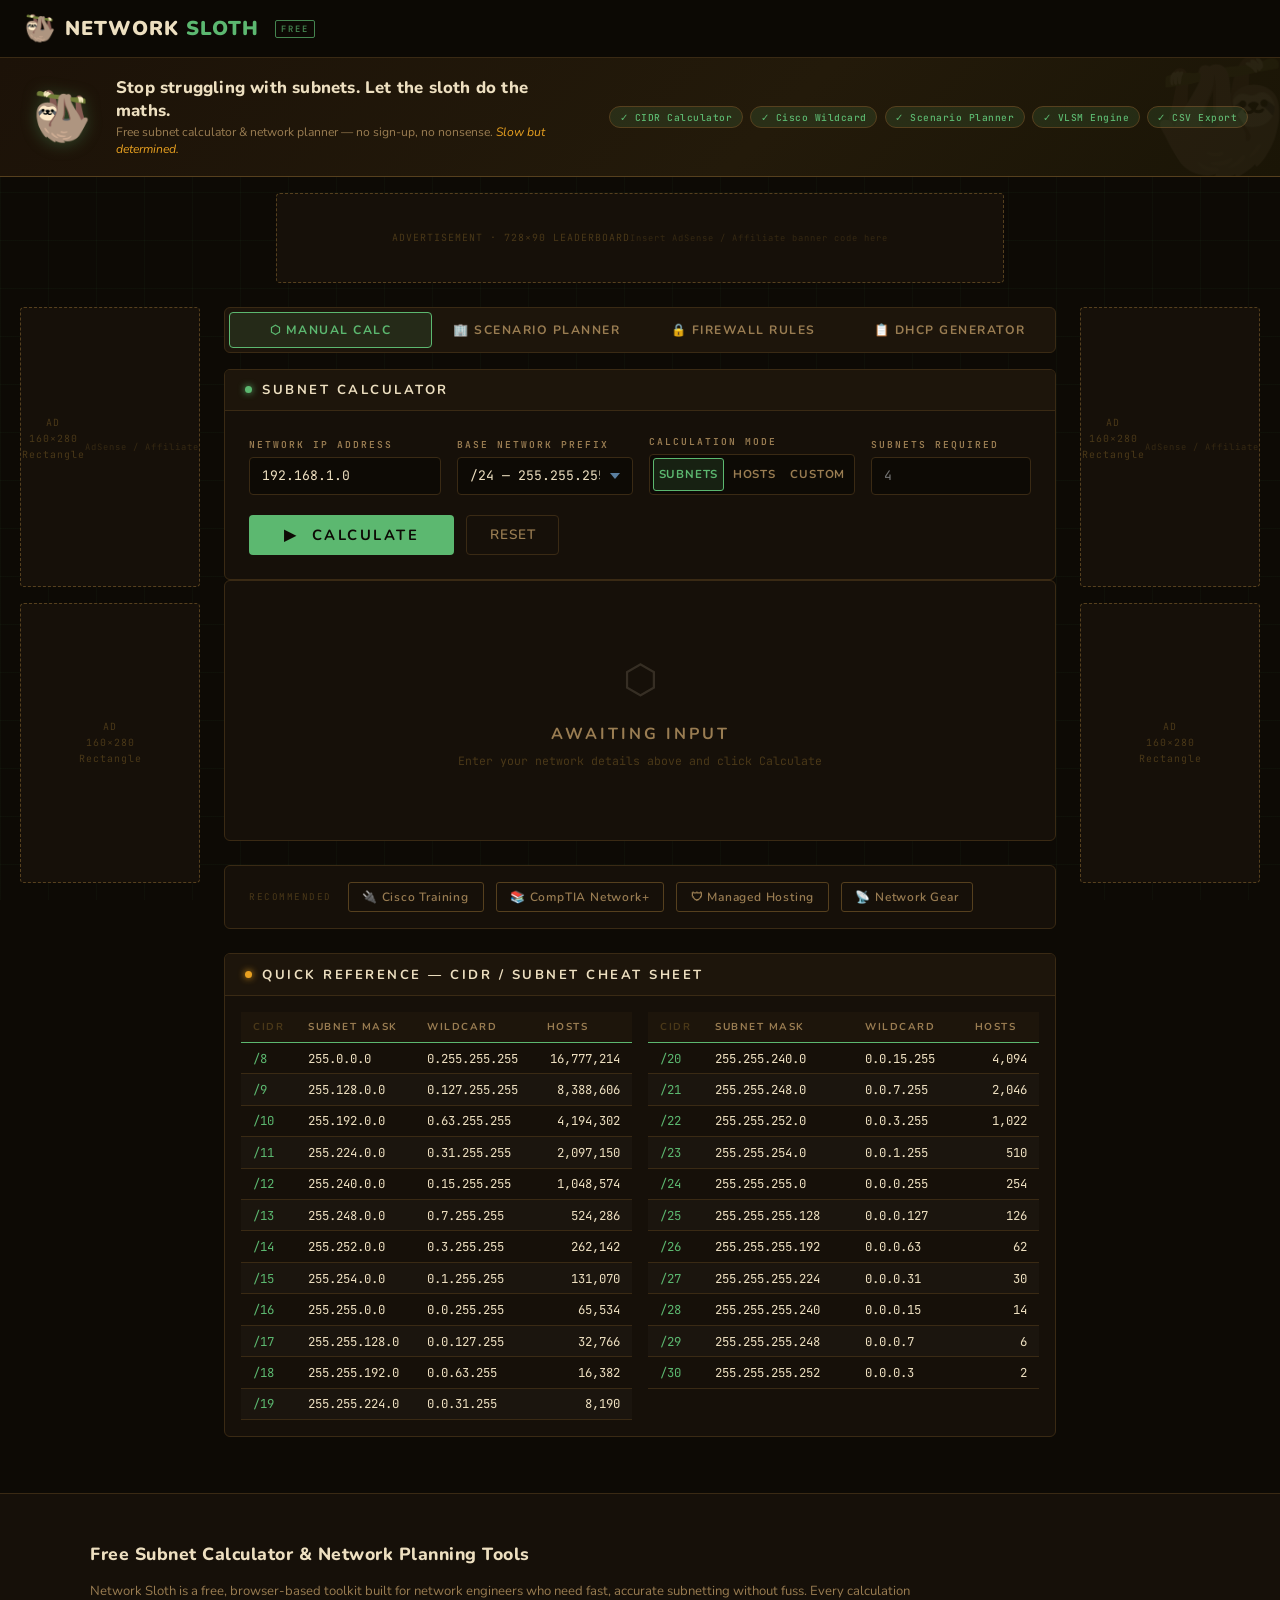
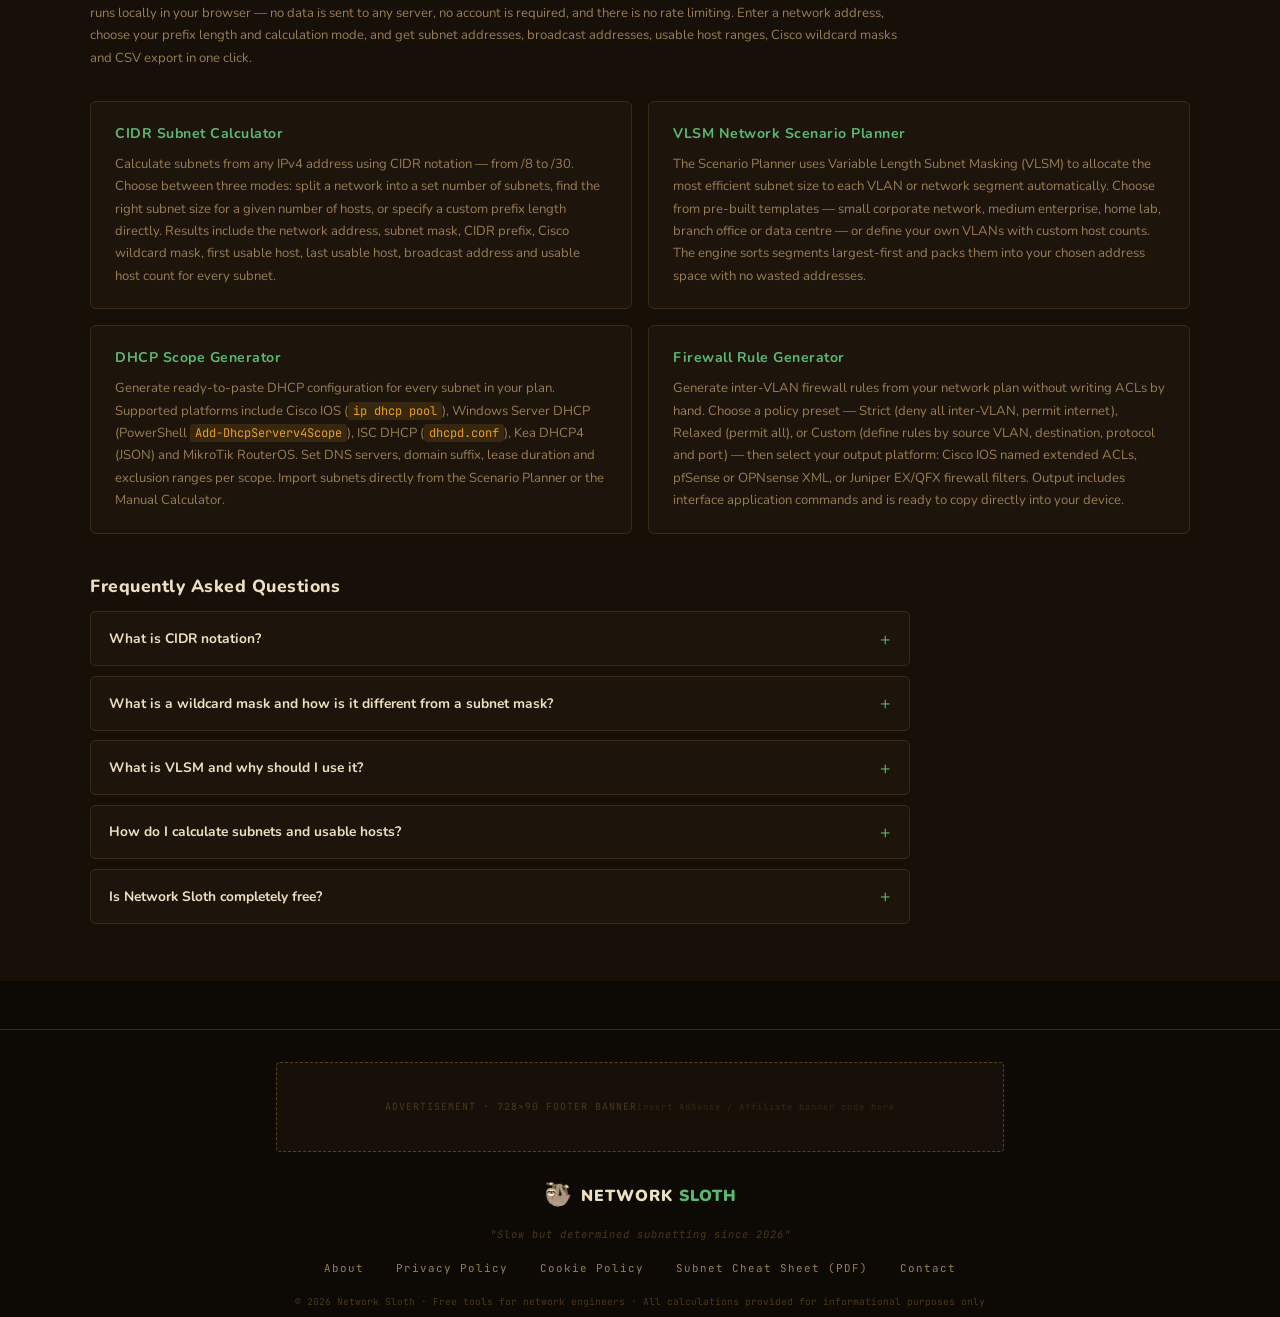
==== commit 3eb19033: "Rename index.html.html to index.html" ====
--- a/index.html
+++ b/index.html
@@ -3,1035 +3,131 @@
 <head>
   <meta charset="UTF-8">
   <meta name="viewport" content="width=device-width, initial-scale=1.0">
-  <title>Network Sloth — Free Subnet Calculator</title>
-  <meta name="description" content="Network Sloth: free subnet calculator with CIDR, Cisco wildcard masks, scenario planner, host ranges and CSV export. Slow but determined subnetting tools for network engineers.">
+
+  <!-- ── Primary SEO ───────────────────────────────────── -->
+  <title>Free Subnet Calculator — CIDR, VLSM &amp; Wildcard Mask Tool | Network Sloth</title>
+  <meta name="description" content="Free online subnet calculator for network engineers. Calculate CIDR subnets, Cisco wildcard masks, VLSM plans, DHCP scopes and firewall rules — no sign-up required.">
+  <meta name="keywords" content="subnet calculator, CIDR calculator, wildcard mask calculator, VLSM calculator, IP subnet calculator, Cisco subnetting, DHCP scope generator, firewall rule generator, network planning tool, subnetting tool">
+  <meta name="author" content="Network Sloth">
+  <meta name="robots" content="index, follow">
+  <meta name="theme-color" content="#0d0a05">
+  <link rel="canonical" href="https://networksloth.io/">
+
+  <!-- ── Open Graph (Facebook / LinkedIn) ─────────────── -->
+  <meta property="og:type"        content="website">
+  <meta property="og:url"         content="https://networksloth.io/">
+  <meta property="og:site_name"   content="Network Sloth">
+  <meta property="og:title"       content="Free Subnet Calculator — CIDR, VLSM &amp; Wildcard Mask Tool">
+  <meta property="og:description" content="Calculate CIDR subnets, Cisco wildcard masks, VLSM network plans, DHCP scopes and firewall ACLs — free, no sign-up, no nonsense.">
+  <meta property="og:image"       content="https://networksloth.io/og-image.png">
+  <meta property="og:image:width" content="1200">
+  <meta property="og:image:height"content="630">
+  <meta property="og:locale"      content="en_GB">
+
+  <!-- ── Twitter / X Card ─────────────────────────────── -->
+  <meta name="twitter:card"        content="summary_large_image">
+  <meta name="twitter:site"        content="@networksloth">
+  <meta name="twitter:title"       content="Free Subnet Calculator | Network Sloth">
+  <meta name="twitter:description" content="CIDR, VLSM, wildcard masks, DHCP scopes and firewall rules — free tools for network engineers.">
+  <meta name="twitter:image"       content="https://networksloth.io/og-image.png">
+
+  <!-- ── JSON-LD Structured Data ──────────────────────── -->
+  <script type="application/ld+json">
+  {
+    "@context": "https://schema.org",
+    "@graph": [
+      {
+        "@type": "WebSite",
+        "@id": "https://networksloth.io/#website",
+        "url": "https://networksloth.io/",
+        "name": "Network Sloth",
+        "description": "Free subnet calculator and network planning tools for network engineers",
+        "potentialAction": {
+          "@type": "SearchAction",
+          "target": "https://networksloth.io/?q={search_term_string}",
+          "query-input": "required name=search_term_string"
+        }
+      },
+      {
+        "@type": "SoftwareApplication",
+        "@id": "https://networksloth.io/#app",
+        "name": "Network Sloth Subnet Calculator",
+        "url": "https://networksloth.io/",
+        "applicationCategory": "NetworkingApplication",
+        "operatingSystem": "Any (Web Browser)",
+        "offers": { "@type": "Offer", "price": "0", "priceCurrency": "GBP" },
+        "description": "Free online subnet calculator supporting CIDR notation, VLSM planning, Cisco wildcard masks, DHCP scope generation for Cisco IOS, Windows Server, ISC DHCP, Kea and MikroTik, plus firewall rule generation for Cisco IOS ACL, pfSense, OPNsense and Juniper.",
+        "featureList": [
+          "CIDR subnet calculator",
+          "VLSM network planner",
+          "Cisco wildcard mask calculator",
+          "DHCP scope generator — Cisco, Windows Server, ISC DHCP, Kea, MikroTik",
+          "Firewall rule generator — Cisco IOS ACL, pfSense, OPNsense, Juniper",
+          "CSV export",
+          "Scenario-based network planning"
+        ]
+      },
+      {
+        "@type": "FAQPage",
+        "@id": "https://networksloth.io/#faq",
+        "mainEntity": [
+          {
+            "@type": "Question",
+            "name": "What is CIDR notation?",
+            "acceptedAnswer": {
+              "@type": "Answer",
+              "text": "CIDR (Classless Inter-Domain Routing) notation expresses an IP address and its associated network prefix as a single string, such as 192.168.1.0/24. The number after the slash is the prefix length — it tells you how many bits are in the network portion of the address. A /24 gives 256 addresses (254 usable hosts), a /25 gives 128 addresses, and so on."
+            }
+          },
+          {
+            "@type": "Question",
+            "name": "What is a wildcard mask and how does it differ from a subnet mask?",
+            "acceptedAnswer": {
+              "@type": "Answer",
+              "text": "A subnet mask uses 1s to represent the network portion of an IP address (e.g. 255.255.255.0 for a /24). A wildcard mask is the inverse — 0s represent the network bits and 1s represent the host bits (e.g. 0.0.0.255 for a /24). Wildcard masks are used in Cisco IOS access control lists (ACLs) and OSPF configurations to define which parts of an address must match."
+            }
+          },
+          {
+            "@type": "Question",
+            "name": "What is VLSM and why is it used?",
+            "acceptedAnswer": {
+              "@type": "Answer",
+              "text": "VLSM (Variable Length Subnet Masking) allows a single network block to be divided into subnets of different sizes. Rather than giving every VLAN the same subnet size, VLSM allocates exactly the address space each segment needs — a /30 for a point-to-point WAN link, a /25 for a large office VLAN, and a /28 for a small server segment — minimising wasted IP addresses."
+            }
+          },
+          {
+            "@type": "Question",
+            "name": "How do I calculate the number of subnets and hosts?",
+            "acceptedAnswer": {
+              "@type": "Answer",
+              "text": "The number of subnets created by borrowing n bits from the host portion is 2^n. The number of usable hosts in a subnet is 2^h - 2, where h is the number of host bits remaining (subtracting 2 for the network address and broadcast address). For example, a /26 borrows 2 bits from a /24, giving 4 subnets each with 62 usable hosts (2^6 - 2 = 62)."
+            }
+          },
+          {
+            "@type": "Question",
+            "name": "Which platforms does the DHCP scope generator support?",
+            "acceptedAnswer": {
+              "@type": "Answer",
+              "text": "The Network Sloth DHCP scope generator produces ready-to-paste configuration for Cisco IOS (ip dhcp pool), Windows Server DHCP (PowerShell Add-DhcpServerv4Scope), ISC DHCP (dhcpd.conf), Kea DHCP4 (JSON), and MikroTik RouterOS."
+            }
+          },
+          {
+            "@type": "Question",
+            "name": "Which platforms does the firewall rule generator support?",
+            "acceptedAnswer": {
+              "@type": "Answer",
+              "text": "The firewall rule generator outputs Cisco IOS named extended ACLs, pfSense and OPNsense firewall rules in XML format, and Juniper EX/QFX firewall filters. Three policy presets are available: Strict (deny all inter-VLAN traffic), Relaxed (permit all), and Custom (define your own rules by source, destination, protocol and port)."
+            }
+          }
+        ]
+      }
+    ]
+  }
+  </script>
+
   <link rel="preconnect" href="https://fonts.googleapis.com">
   <link href="https://fonts.googleapis.com/css2?family=Nunito:wght@400;600;700;800;900&family=JetBrains+Mono:wght@300;400;500;600&display=swap" rel="stylesheet">
-  <style>
-    :root {
-      --bg-deep:       #0d0a05;
-      --bg-panel:      #161009;
-      --bg-card:       #1d150b;
-      --bg-hover:      #271c0e;
-      --border:        #3a2a14;
-      --border-bright: #56401e;
-      --accent:        #5cb870;
-      --accent-dim:    rgba(92,184,112,0.13);
-      --accent-glow:   rgba(92,184,112,0.32);
-      --amber:         #e8a020;
-      --amber-dim:     rgba(232,160,32,0.13);
-      --amber-glow:    rgba(232,160,32,0.28);
-      --red:           #e8505f;
-      --red-dim:       rgba(232,80,95,0.13);
-      --text-primary:  #eddfc0;
-      --text-secondary:#9a7d52;
-      --text-dim:      #4a3818;
-      --font-display:  'Nunito', sans-serif;
-      --font-mono:     'JetBrains Mono', monospace;
-      --font-body:     'Nunito', sans-serif;
-    }
-
-    *, *::before, *::after { box-sizing: border-box; margin: 0; padding: 0; }
-
-    html { scroll-behavior: smooth; }
-
-    body {
-      background: var(--bg-deep);
-      color: var(--text-primary);
-      font-family: var(--font-body);
-      font-weight: 400;
-      min-height: 100vh;
-      overflow-x: hidden;
-    }
-
-    /* Subtle grid background */
-    body::before {
-      content: '';
-      position: fixed;
-      inset: 0;
-      background-image:
-        linear-gradient(rgba(92,184,112,0.04) 1px, transparent 1px),
-        linear-gradient(90deg, rgba(92,184,112,0.04) 1px, transparent 1px);
-      background-size: 48px 48px;
-      pointer-events: none;
-      z-index: 0;
-    }
-
-    /* ── NAVIGATION ───────────────────────────────────── */
-    nav {
-      position: sticky;
-      top: 0;
-      z-index: 200;
-      height: 58px;
-      background: rgba(13,10,5,0.96);
-      border-bottom: 1px solid var(--border);
-      backdrop-filter: blur(12px);
-      display: flex;
-      align-items: center;
-      justify-content: space-between;
-      padding: 0 1.5rem;
-      gap: 1rem;
-    }
-
-    .logo {
-      font-family: var(--font-display);
-      font-size: 1.25rem;
-      font-weight: 900;
-      letter-spacing: 1px;
-      text-transform: uppercase;
-      color: var(--text-primary);
-      white-space: nowrap;
-      flex-shrink: 0;
-      display: flex;
-      align-items: center;
-      gap: 0.5rem;
-    }
-    .logo-icon { font-size: 1.6rem; line-height: 1; }
-    .logo em   { color: var(--accent); font-style: normal; }
-    .logo span.sub { color: var(--text-secondary); font-weight: 600; font-size: 0.85rem; letter-spacing: 0; text-transform: none; }
-
-    /* ── HERO STRIP ──────────────────────────────────── */
-    .hero-strip {
-      background: linear-gradient(135deg, #1c1208 0%, #231a0a 60%, #1a1506 100%);
-      border-bottom: 1px solid var(--border-bright);
-      padding: 1.1rem 2rem;
-      display: flex;
-      align-items: center;
-      gap: 1.5rem;
-      flex-wrap: wrap;
-      position: relative;
-      z-index: 1;
-      overflow: hidden;
-    }
-    .hero-strip::after {
-      content: '🦥';
-      position: absolute;
-      right: -10px;
-      bottom: -20px;
-      font-size: 7rem;
-      opacity: 0.06;
-      pointer-events: none;
-      transform: scaleX(-1);
-    }
-    .hero-mascot { font-size: 3rem; line-height: 1; flex-shrink: 0; filter: drop-shadow(0 2px 8px rgba(92,184,112,0.3)); }
-    .hero-text   { flex: 1; min-width: 180px; }
-    .hero-title  {
-      font-family: var(--font-display);
-      font-size: 1.05rem;
-      font-weight: 800;
-      color: var(--text-primary);
-      letter-spacing: 0.2px;
-    }
-    .hero-sub    { font-size: 0.76rem; color: var(--text-secondary); margin-top: 0.18rem; line-height: 1.4; }
-    .hero-pills  { display: flex; gap: 0.45rem; flex-wrap: wrap; align-items: center; }
-    .hero-pill   {
-      font-family: var(--font-mono);
-      font-size: 0.6rem;
-      font-weight: 500;
-      letter-spacing: 0.5px;
-      padding: 0.22rem 0.6rem;
-      border: 1px solid var(--border-bright);
-      border-radius: 20px;
-      color: var(--accent);
-      background: var(--accent-dim);
-      white-space: nowrap;
-    }
-
-    /* ── PANEL TITLE tweak for Nunito ────────────────── */
-    .panel-title { letter-spacing: 1.5px; }
-
-    .nav-badge {
-      font-family: var(--font-mono);
-      font-size: 0.55rem;
-      font-weight: 600;
-      letter-spacing: 2px;
-      text-transform: uppercase;
-      color: var(--accent);
-      border: 1px solid var(--accent);
-      border-radius: 2px;
-      padding: 2px 5px;
-      margin-left: 8px;
-      vertical-align: middle;
-      opacity: 0.7;
-    }
-
-    .nav-tools {
-      display: flex;
-      gap: 4px;
-      flex-wrap: wrap;
-    }
-
-    .nav-tab {
-      font-family: var(--font-display);
-      font-size: 0.78rem;
-      font-weight: 600;
-      letter-spacing: 1.2px;
-      text-transform: uppercase;
-      padding: 0.35rem 0.85rem;
-      border: 1px solid var(--border);
-      border-radius: 3px;
-      cursor: pointer;
-      color: var(--text-secondary);
-      background: transparent;
-      transition: all 0.18s ease;
-    }
-    .nav-tab:hover { border-color: var(--accent); color: var(--accent); background: var(--accent-dim); }
-    .nav-tab.active { border-color: var(--accent); color: var(--accent); background: var(--accent-dim); }
-    .nav-tab.coming { opacity: 0.5; cursor: default; }
-    .nav-tab.coming:hover { border-color: var(--border); color: var(--text-secondary); background: transparent; }
-
-    /* ── AD ZONES ─────────────────────────────────────── */
-    .ad-zone {
-      border: 1px dashed var(--border-bright);
-      border-radius: 4px;
-      background: var(--bg-panel);
-      display: flex;
-      align-items: center;
-      justify-content: center;
-      color: var(--text-dim);
-      font-family: var(--font-mono);
-      font-size: 0.62rem;
-      letter-spacing: 1px;
-      text-align: center;
-      line-height: 1.6;
-    }
-
-    .ad-leaderboard {
-      max-width: 728px;
-      height: 90px;
-      margin: 1rem auto 0;
-    }
-
-    .ad-sidebar-box {
-      width: 100%;
-      height: 280px;
-      margin-bottom: 1rem;
-    }
-
-    .ad-sidebar-box.tall { height: 600px; }
-
-    /* ── PAGE WRAPPER ────────────────────────────────── */
-    .page-outer {
-      position: relative;
-      z-index: 1;
-      max-width: 1380px;
-      margin: 0 auto;
-      padding: 0 1.25rem 3rem;
-    }
-
-    .main-grid {
-      display: grid;
-      grid-template-columns: 180px 1fr 180px;
-      gap: 1.5rem;
-      margin-top: 1.5rem;
-      align-items: start;
-    }
-
-    .sidebar-col { display: flex; flex-direction: column; }
-
-    @media (max-width: 1050px) {
-      .main-grid { grid-template-columns: 1fr; }
-      .sidebar-col { display: none; }
-    }
-
-    /* ── PANEL COMPONENT ─────────────────────────────── */
-    .panel {
-      background: var(--bg-panel);
-      border: 1px solid var(--border);
-      border-radius: 6px;
-      overflow: hidden;
-    }
-
-    .panel-header {
-      display: flex;
-      align-items: center;
-      gap: 0.65rem;
-      padding: 0.7rem 1.25rem;
-      background: var(--bg-card);
-      border-bottom: 1px solid var(--border);
-    }
-
-    .dot {
-      width: 7px; height: 7px;
-      border-radius: 50%;
-      flex-shrink: 0;
-    }
-    .dot-green  { background: var(--accent);  box-shadow: 0 0 7px var(--accent); }
-    .dot-amber  { background: var(--amber);   box-shadow: 0 0 7px var(--amber); }
-    .dot-red    { background: var(--red);     box-shadow: 0 0 7px var(--red); }
-
-    .panel-title {
-      font-family: var(--font-display);
-      font-size: 0.82rem;
-      font-weight: 700;
-      letter-spacing: 2.5px;
-      text-transform: uppercase;
-      color: var(--text-primary);
-    }
-
-    .panel-body { padding: 1.5rem; }
-
-    /* ── FORM FIELDS ─────────────────────────────────── */
-    .input-row {
-      display: grid;
-      grid-template-columns: 1.2fr 1.1fr 1fr 1fr;
-      gap: 1rem;
-      align-items: end;
-    }
-
-    @media (max-width: 720px) {
-      .input-row { grid-template-columns: 1fr 1fr; }
-    }
-    @media (max-width: 440px) {
-      .input-row { grid-template-columns: 1fr; }
-    }
-
-    .field { display: flex; flex-direction: column; gap: 0.38rem; }
-
-    .field-label {
-      font-family: var(--font-mono);
-      font-size: 0.6rem;
-      font-weight: 600;
-      letter-spacing: 2px;
-      text-transform: uppercase;
-      color: var(--text-secondary);
-    }
-
-    .field input, .field select {
-      background: var(--bg-deep);
-      border: 1px solid var(--border);
-      border-radius: 4px;
-      padding: 0.58rem 0.75rem;
-      color: var(--text-primary);
-      font-family: var(--font-mono);
-      font-size: 0.82rem;
-      outline: none;
-      transition: border-color 0.18s, box-shadow 0.18s;
-      width: 100%;
-      -webkit-appearance: none;
-    }
-
-    .field select {
-      background-image: url("data:image/svg+xml,%3Csvg xmlns='http://www.w3.org/2000/svg' width='10' height='6'%3E%3Cpath d='M0 0l5 6 5-6z' fill='%235a7fa0'/%3E%3C/svg%3E");
-      background-repeat: no-repeat;
-      background-position: right 0.75rem center;
-      padding-right: 2rem;
-      cursor: pointer;
-    }
-
-    .field input:focus, .field select:focus {
-      border-color: var(--accent);
-      box-shadow: 0 0 0 2px var(--accent-dim);
-    }
-
-    .field input.has-error { border-color: var(--red); box-shadow: 0 0 0 2px var(--red-dim); }
-
-    /* Mode toggle */
-    .mode-toggle {
-      display: flex;
-      background: var(--bg-deep);
-      border: 1px solid var(--border);
-      border-radius: 4px;
-      padding: 3px;
-      gap: 3px;
-    }
-
-    .mode-btn {
-      flex: 1;
-      border: 1px solid transparent;
-      border-radius: 3px;
-      background: transparent;
-      color: var(--text-secondary);
-      font-family: var(--font-display);
-      font-size: 0.72rem;
-      font-weight: 700;
-      letter-spacing: 0.8px;
-      text-transform: uppercase;
-      padding: 0.45rem 0.3rem;
-      cursor: pointer;
-      transition: all 0.18s;
-      text-align: center;
-      white-space: nowrap;
-    }
-    .mode-btn:hover { color: var(--text-primary); }
-    .mode-btn.active {
-      background: var(--accent-dim);
-      border-color: var(--accent);
-      color: var(--accent);
-    }
-
-    /* Action row */
-    .action-row {
-      display: flex;
-      gap: 0.75rem;
-      align-items: center;
-      flex-wrap: wrap;
-      margin-top: 1.25rem;
-    }
-
-    .btn-primary {
-      padding: 0.62rem 2.2rem;
-      background: var(--accent);
-      color: var(--bg-deep);
-      border: none;
-      border-radius: 4px;
-      font-family: var(--font-display);
-      font-size: 0.92rem;
-      font-weight: 700;
-      letter-spacing: 2.5px;
-      text-transform: uppercase;
-      cursor: pointer;
-      transition: all 0.18s;
-    }
-    .btn-primary:hover {
-      background: #00f0c2;
-      box-shadow: 0 0 22px var(--accent-glow);
-      transform: translateY(-1px);
-    }
-    .btn-primary:active { transform: translateY(0); }
-
-    .btn-ghost {
-      padding: 0.62rem 1.4rem;
-      background: transparent;
-      border: 1px solid var(--border);
-      border-radius: 4px;
-      color: var(--text-secondary);
-      font-family: var(--font-display);
-      font-size: 0.85rem;
-      font-weight: 600;
-      letter-spacing: 1px;
-      text-transform: uppercase;
-      cursor: pointer;
-      transition: all 0.18s;
-    }
-    .btn-ghost:hover { border-color: var(--text-secondary); color: var(--text-primary); }
-
-    .btn-export {
-      display: flex;
-      align-items: center;
-      gap: 0.5rem;
-      padding: 0.52rem 1.2rem;
-      background: transparent;
-      border: 1px solid var(--amber);
-      border-radius: 4px;
-      color: var(--amber);
-      font-family: var(--font-display);
-      font-size: 0.78rem;
-      font-weight: 700;
-      letter-spacing: 1.5px;
-      text-transform: uppercase;
-      cursor: pointer;
-      transition: all 0.18s;
-    }
-    .btn-export:hover {
-      background: var(--amber-dim);
-      box-shadow: 0 0 14px var(--amber-glow);
-    }
-
-    /* Error */
-    .error-bar {
-      display: none;
-      align-items: center;
-      gap: 0.5rem;
-      margin-top: 0.9rem;
-      padding: 0.6rem 0.9rem;
-      background: var(--red-dim);
-      border: 1px solid var(--red);
-      border-radius: 4px;
-      font-family: var(--font-mono);
-      font-size: 0.73rem;
-      color: var(--red);
-    }
-    .error-bar.visible { display: flex; }
-
-    /* ── SUMMARY STRIP ───────────────────────────────── */
-    .summary-strip {
-      display: grid;
-      grid-template-columns: repeat(6, 1fr);
-      gap: 0.75rem;
-      margin-top: 1.5rem;
-    }
-
-    @media (max-width: 860px) {
-      .summary-strip { grid-template-columns: repeat(3, 1fr); }
-    }
-    @media (max-width: 480px) {
-      .summary-strip { grid-template-columns: repeat(2, 1fr); }
-    }
-
-    .summary-card {
-      background: var(--bg-card);
-      border: 1px solid var(--border);
-      border-radius: 5px;
-      padding: 0.85rem 1rem;
-    }
-
-    .sc-label {
-      font-family: var(--font-mono);
-      font-size: 0.58rem;
-      font-weight: 600;
-      letter-spacing: 1.5px;
-      text-transform: uppercase;
-      color: var(--text-secondary);
-      margin-bottom: 0.35rem;
-    }
-
-    .sc-value {
-      font-family: var(--font-mono);
-      font-size: 1.05rem;
-      font-weight: 500;
-      color: var(--accent);
-      word-break: break-all;
-    }
-
-    .sc-value.amber { color: var(--amber); }
-    .sc-value.small { font-size: 0.82rem; }
-
-    /* ── TABLE ───────────────────────────────────────── */
-    .table-panel {
-      margin-top: 1rem;
-    }
-
-    .table-toolbar {
-      display: flex;
-      align-items: center;
-      justify-content: space-between;
-      flex-wrap: wrap;
-      gap: 0.75rem;
-      padding: 0.85rem 1.25rem;
-      border-bottom: 1px solid var(--border);
-      background: var(--bg-card);
-    }
-
-    .result-count {
-      font-family: var(--font-mono);
-      font-size: 0.72rem;
-      color: var(--text-secondary);
-    }
-    .result-count strong { color: var(--accent); font-weight: 500; }
-
-    .table-wrap { overflow-x: auto; }
-
-    table {
-      width: 100%;
-      border-collapse: collapse;
-    }
-
-    thead th {
-      font-family: var(--font-display);
-      font-size: 0.67rem;
-      font-weight: 700;
-      letter-spacing: 1.8px;
-      text-transform: uppercase;
-      color: var(--text-secondary);
-      padding: 0.65rem 0.85rem;
-      text-align: left;
-      background: var(--bg-card);
-      border-bottom: 2px solid var(--accent);
-      white-space: nowrap;
-    }
-
-    thead th:first-child { color: var(--text-dim); text-align: center; width: 48px; }
-    thead th.col-wc       { color: var(--amber); }
-
-    tbody tr { transition: background 0.1s; }
-    tbody tr:hover td { background: var(--bg-hover) !important; }
-    tbody tr:nth-child(odd) td { background: transparent; }
-    tbody tr:nth-child(even) td { background: rgba(255,255,255,0.018); }
-
-    tbody td {
-      font-family: var(--font-mono);
-      font-size: 0.77rem;
-      padding: 0.52rem 0.85rem;
-      border-bottom: 1px solid var(--border);
-      color: var(--text-primary);
-      white-space: nowrap;
-    }
-
-    td.col-num   { text-align: center; color: var(--text-dim); font-size: 0.68rem; }
-    td.col-net   { color: var(--accent); font-weight: 500; }
-    td.col-wc    { color: var(--amber); }
-    td.col-hosts { text-align: right; padding-right: 1.25rem; }
-
-    /* Truncation for large tables */
-    .truncation-notice {
-      padding: 0.75rem 1.25rem;
-      background: var(--amber-dim);
-      border-top: 1px solid var(--amber);
-      font-family: var(--font-mono);
-      font-size: 0.72rem;
-      color: var(--amber);
-      text-align: center;
-    }
-
-    /* ── EMPTY STATE ─────────────────────────────────── */
-    .empty-state {
-      padding: 4.5rem 2rem;
-      text-align: center;
-    }
-
-    .empty-icon {
-      font-size: 2.5rem;
-      opacity: 0.15;
-      margin-bottom: 1rem;
-    }
-
-    .empty-title {
-      font-family: var(--font-display);
-      font-size: 1rem;
-      font-weight: 700;
-      letter-spacing: 3px;
-      text-transform: uppercase;
-      color: var(--text-secondary);
-      margin-bottom: 0.5rem;
-    }
-
-    .empty-sub {
-      font-family: var(--font-mono);
-      font-size: 0.72rem;
-      color: var(--text-dim);
-    }
-
-    /* ── AFFILIATE STRIP ─────────────────────────────── */
-    .affiliate-strip {
-      margin-top: 1.5rem;
-      padding: 1rem 1.5rem;
-      background: var(--bg-panel);
-      border: 1px solid var(--border);
-      border-radius: 6px;
-      display: flex;
-      gap: 1rem;
-      align-items: center;
-      flex-wrap: wrap;
-    }
-
-    .aff-label {
-      font-family: var(--font-mono);
-      font-size: 0.58rem;
-      letter-spacing: 1.5px;
-      text-transform: uppercase;
-      color: var(--text-dim);
-      white-space: nowrap;
-    }
-
-    .aff-links {
-      display: flex;
-      gap: 0.75rem;
-      flex-wrap: wrap;
-    }
-
-    .aff-link {
-      display: inline-flex;
-      align-items: center;
-      gap: 0.4rem;
-      padding: 0.38rem 0.85rem;
-      border: 1px solid var(--border-bright);
-      border-radius: 3px;
-      font-family: var(--font-display);
-      font-size: 0.75rem;
-      font-weight: 600;
-      letter-spacing: 0.8px;
-      color: var(--text-secondary);
-      text-decoration: none;
-      transition: all 0.18s;
-    }
-    .aff-link:hover {
-      border-color: var(--accent);
-      color: var(--accent);
-      background: var(--accent-dim);
-    }
-
-    /* ── REFERENCE SECTION ───────────────────────────── */
-    .ref-section {
-      margin-top: 1.5rem;
-    }
-
-    .ref-grid {
-      display: grid;
-      grid-template-columns: 1fr 1fr;
-      gap: 1rem;
-    }
-
-    @media (max-width: 600px) { .ref-grid { grid-template-columns: 1fr; } }
-
-    .ref-table-wrap { overflow-x: auto; }
-
-    .ref-table {
-      width: 100%;
-      border-collapse: collapse;
-      font-family: var(--font-mono);
-      font-size: 0.72rem;
-    }
-
-    .ref-table th {
-      padding: 0.5rem 0.75rem;
-      background: var(--bg-card);
-      border-bottom: 1px solid var(--accent);
-      font-family: var(--font-display);
-      font-size: 0.63rem;
-      font-weight: 700;
-      letter-spacing: 1.5px;
-      text-transform: uppercase;
-      color: var(--text-secondary);
-      text-align: left;
-    }
-
-    .ref-table td {
-      padding: 0.42rem 0.75rem;
-      border-bottom: 1px solid var(--border);
-      color: var(--text-primary);
-    }
-
-    .ref-table tr:nth-child(even) td { background: rgba(255,255,255,0.02); }
-
-    .ref-table td:first-child { color: var(--accent); }
-
-    /* ── FOOTER ──────────────────────────────────────── */
-    footer {
-      position: relative;
-      z-index: 1;
-      margin-top: 3rem;
-      border-top: 1px solid var(--border);
-      padding: 2rem 1.5rem;
-    }
-
-    .footer-ad-wrap {
-      max-width: 728px;
-      margin: 0 auto 2rem;
-    }
-
-    .footer-ad {
-      height: 90px;
-    }
-
-    .footer-inner {
-      max-width: 900px;
-      margin: 0 auto;
-      display: flex;
-      flex-direction: column;
-      align-items: center;
-      gap: 1.25rem;
-    }
-
-    .footer-nav {
-      display: flex;
-      gap: 2rem;
-      flex-wrap: wrap;
-      justify-content: center;
-    }
-
-    .footer-nav a {
-      font-family: var(--font-mono);
-      font-size: 0.68rem;
-      letter-spacing: 1px;
-      color: var(--text-secondary);
-      text-decoration: none;
-      transition: color 0.18s;
-    }
-    .footer-nav a:hover { color: var(--accent); }
-
-    .footer-copy {
-      font-family: var(--font-mono);
-      font-size: 0.6rem;
-      color: var(--text-dim);
-      text-align: center;
-    }
-
-    /* ── TAB SWITCHER ───────────────────────────────── */
-    .tab-switcher {
-      display: flex;
-      background: var(--bg-card);
-      border: 1px solid var(--border);
-      border-radius: 6px;
-      padding: 4px;
-      gap: 4px;
-      margin-bottom: 1rem;
-    }
-    .tab-btn {
-      flex: 1;
-      padding: 0.55rem 1rem;
-      border: 1px solid transparent;
-      border-radius: 4px;
-      background: transparent;
-      color: var(--text-secondary);
-      font-family: var(--font-display);
-      font-size: 0.83rem;
-      font-weight: 700;
-      letter-spacing: 1.5px;
-      text-transform: uppercase;
-      cursor: pointer;
-      transition: all 0.18s;
-      text-align: center;
-    }
-    .tab-btn.active { background: var(--accent-dim); border-color: var(--accent); color: var(--accent); }
-    .tab-btn:not(.active):hover { color: var(--text-primary); border-color: var(--border-bright); }
-
-    /* ── SCENARIO PICKER ─────────────────────────────── */
-    .scenario-grid {
-      display: grid;
-      grid-template-columns: repeat(auto-fill, minmax(190px, 1fr));
-      gap: 0.85rem;
-    }
-    .scenario-card {
-      background: var(--bg-card);
-      border: 1px solid var(--border);
-      border-radius: 6px;
-      padding: 1.1rem 1rem;
-      cursor: pointer;
-      transition: all 0.2s;
-      display: flex;
-      flex-direction: column;
-      gap: 0.45rem;
-    }
-    .scenario-card:hover {
-      border-color: var(--accent);
-      background: var(--accent-dim);
-      transform: translateY(-2px);
-      box-shadow: 0 6px 22px var(--accent-glow);
-    }
-    .sc-icon  { font-size: 1.9rem; line-height: 1; }
-    .sc-name  { font-family: var(--font-display); font-size: 0.84rem; font-weight: 700; letter-spacing: 0.8px; text-transform: uppercase; color: var(--text-primary); }
-    .sc-desc  { font-size: 0.71rem; color: var(--text-secondary); line-height: 1.4; }
-    .sc-meta  { font-family: var(--font-mono); font-size: 0.6rem; color: var(--text-dim); }
-
-    /* ── SCENARIO EDITOR ─────────────────────────────── */
-    .sce-header { display: flex; align-items: flex-start; justify-content: space-between; gap: 1rem; margin-bottom: 1.25rem; flex-wrap: wrap; }
-    .sce-title  { font-family: var(--font-display); font-size: 1rem; font-weight: 700; letter-spacing: 1px; text-transform: uppercase; }
-    .sce-subdesc { font-size: 0.78rem; color: var(--text-secondary); margin-top: 0.2rem; }
-
-    .btn-back {
-      padding: 0.42rem 1rem;
-      background: transparent;
-      border: 1px solid var(--border);
-      border-radius: 4px;
-      color: var(--text-secondary);
-      font-family: var(--font-display);
-      font-size: 0.72rem;
-      font-weight: 600;
-      letter-spacing: 1px;
-      text-transform: uppercase;
-      cursor: pointer;
-      transition: all 0.18s;
-      white-space: nowrap;
-    }
-    .btn-back:hover { border-color: var(--text-secondary); color: var(--text-primary); }
-
-    .vlan-table-wrap { overflow-x: auto; margin-bottom: 1.25rem; }
-
-    .vlan-editor { width: 100%; border-collapse: collapse; }
-    .vlan-editor th {
-      font-family: var(--font-display);
-      font-size: 0.62rem;
-      font-weight: 700;
-      letter-spacing: 1.5px;
-      text-transform: uppercase;
-      color: var(--text-secondary);
-      padding: 0.5rem 0.6rem;
-      background: var(--bg-card);
-      border-bottom: 1px solid var(--accent);
-      text-align: left;
-      white-space: nowrap;
-    }
-    .vlan-editor td { padding: 0.35rem 0.4rem; border-bottom: 1px solid var(--border); vertical-align: middle; }
-    .vlan-editor tr:hover td { background: var(--bg-hover); }
-
-    .vlan-badge { display: inline-block; width: 9px; height: 9px; border-radius: 50%; flex-shrink: 0; }
-
-    .vi {
-      background: var(--bg-deep);
-      border: 1px solid var(--border);
-      border-radius: 3px;
-      padding: 0.32rem 0.5rem;
-      color: var(--text-primary);
-      font-family: var(--font-mono);
-      font-size: 0.78rem;
-      outline: none;
-      width: 100%;
-      transition: border-color 0.15s;
-    }
-    .vi:focus    { border-color: var(--accent); }
-    .vi.w-color  { max-width: 88px; cursor: pointer; }
-    .vi.w-name   { min-width: 130px; }
-    .vi.w-id     { max-width: 62px; }
-    .vi.w-hosts  { max-width: 80px; }
-    .vi.w-note   { min-width: 180px; font-size: 0.72rem; }
-
-    .btn-del {
-      width: 22px; height: 22px;
-      display: flex; align-items: center; justify-content: center;
-      background: transparent;
-      border: 1px solid var(--border);
-      border-radius: 3px;
-      color: var(--text-dim);
-      font-size: 0.85rem;
-      cursor: pointer;
-      padding: 0; line-height: 1;
-      transition: all 0.15s;
-      flex-shrink: 0;
-    }
-    .btn-del:hover { border-color: var(--red); color: var(--red); background: var(--red-dim); }
-
-    .btn-add-vlan {
-      padding: 0.42rem 1.2rem;
-      background: transparent;
-      border: 1px dashed var(--border-bright);
-      border-radius: 4px;
-      color: var(--text-secondary);
-      font-family: var(--font-display);
-      font-size: 0.72rem;
-      font-weight: 600;
-      letter-spacing: 1px;
-      text-transform: uppercase;
-      cursor: pointer;
-      transition: all 0.18s;
-    }
-    .btn-add-vlan:hover { border-color: var(--accent); color: var(--accent); border-style: solid; }
-
-    .base-row {
-      display: flex;
-      gap: 1rem;
-      align-items: flex-end;
-      flex-wrap: wrap;
-      padding-top: 1rem;
-      border-top: 1px solid var(--border);
-    }
-
-    /* ── SCENARIO RESULTS ────────────────────────────── */
-    .scen-results-table { width: 100%; border-collapse: collapse; }
-    .scen-results-table th {
-      font-family: var(--font-display);
-      font-size: 0.61rem;
-      font-weight: 700;
-      letter-spacing: 1.5px;
-      text-transform: uppercase;
-      color: var(--text-secondary);
-      padding: 0.6rem 0.75rem;
-      background: var(--bg-card);
-      border-bottom: 2px solid var(--accent);
-      white-space: nowrap;
-      text-align: left;
-    }
-    .scen-results-table th.wc-col { color: var(--amber); }
-    .scen-results-table td {
-      font-family: var(--font-mono);
-      font-size: 0.74rem;
-      padding: 0.52rem 0.75rem;
-      border-bottom: 1px solid var(--border);
-      white-space: nowrap;
-      vertical-align: middle;
-    }
-    .scen-results-table tr:hover td { background: var(--bg-hover); }
-    .scen-results-table tr:nth-child(even) td { background: rgba(255,255,255,0.018); }
-    .scen-results-table tr:nth-child(even):hover td { background: var(--bg-hover); }
-
-    .vlan-name-cell { display: flex; align-items: center; gap: 6px; }
-    .td-notes { font-size: 0.67rem; color: var(--text-secondary); max-width: 200px; white-space: normal; line-height: 1.3; }
-    .td-net   { color: var(--accent); font-weight: 500; }
-    .td-wc    { color: var(--amber); }
-    .td-gw    { color: #38bdf8; }
-
-    /* ── RESPONSIVE ──────────────────────────────────── */
-    @media (max-width: 600px) {
-      nav { padding: 0 1rem; }
-      .nav-tools { display: none; }
-      .page-outer { padding: 0 0.75rem 2rem; }
-    }
-
-    /* ── COOKIE BANNER ───────────────────────────────── */
-    #cookie-banner {
-      position: fixed;
-      bottom: 0;
-      left: 0;
-      right: 0;
-      z-index: 9999;
-      background: var(--bg-card);
-      border-top: 1px solid var(--border-bright);
-      padding: 1rem 1.5rem;
-      display: flex;
-      align-items: center;
-      gap: 1.25rem;
-      flex-wrap: wrap;
-      box-shadow: 0 -4px 28px rgba(0,0,0,0.55);
-      transform: translateY(100%);
-      transition: transform 0.32s ease;
-    }
-    #cookie-banner.visible { transform: translateY(0); }
-
-    .cookie-icon { font-size: 1.6rem; flex-shrink: 0; line-height: 1; }
-
-    .cookie-text { flex: 1; min-width: 220px; }
-    .cookie-text strong {
-      display: block;
-      font-family: var(--font-display);
-      font-size: 0.82rem;
-      font-weight: 700;
-      letter-spacing: 1px;
-      text-transform: uppercase;
-      color: var(--text-primary);
-      margin-bottom: 0.22rem;
-    }
-    .cookie-text p {
-      font-family: var(--font-mono);
-      font-size: 0.67rem;
-      color: var(--text-secondary);
-      line-height: 1.55;
-    }
-    .cookie-text a {
-      color: var(--accent);
-      text-decoration: none;
-    }
-    .cookie-text a:hover { text-decoration: underline; }
-
-    .cookie-btns {
-      display: flex;
-      gap: 0.6rem;
-      flex-shrink: 0;
-      align-items: center;
-      flex-wrap: wrap;
-    }
-
-    .cookie-btn-accept {
-      padding: 0.58rem 1.5rem;
-      background: var(--accent);
-      color: var(--bg-deep);
-      border: none;
-      border-radius: 4px;
-      font-family: var(--font-display);
-      font-size: 0.8rem;
-      font-weight: 700;
-      letter-spacing: 1.5px;
-      text-transform: uppercase;
-      cursor: pointer;
-      transition: all 0.18s;
-      white-space: nowrap;
-    }
-    .cookie-btn-accept:hover {
-      background: #00f0c2;
-      box-shadow: 0 0 16px var(--accent-glow);
-    }
-
-    .cookie-btn-reject {
-      padding: 0.58rem 1.2rem;
-      background: transparent;
-      border: 1px solid var(--border-bright);
-      border-radius: 4px;
-      color: var(--text-secondary);
-      font-family: var(--font-display);
-      font-size: 0.8rem;
-      font-weight: 600;
-      letter-spacing: 1px;
-      text-transform: uppercase;
-      cursor: pointer;
-      transition: all 0.18s;
-      white-space: nowrap;
-    }
-    .cookie-btn-reject:hover { border-color: var(--text-secondary); color: var(--text-primary); }
-
-    @media (max-width: 520px) {
-      #cookie-banner { padding: 1rem; gap: 0.85rem; }
-      .cookie-btn-accept, .cookie-btn-reject { flex: 1; text-align: center; }
-    }
-  </style>
+  <link rel="stylesheet" href="subnet-calculator.css">
 </head>
 <body>
 
@@ -1048,8 +144,8 @@
 <div class="hero-strip">
   <div class="hero-mascot">🦥</div>
   <div class="hero-text">
-    <div class="hero-title">Stop struggling with subnets. Let the sloth do the maths.</div>
-    <div class="hero-sub">Free subnet calculator &amp; network planner — no sign-up, no nonsense. <em style="color:var(--amber)">Slow but determined.</em></div>
+  <h1 class="hero-title">Stop struggling with subnets. Let the sloth do the maths.</h1>
+    <p class="hero-sub">Free subnet calculator &amp; network planner — no sign-up, no nonsense. <em style="color:var(--amber)">Slow but determined.</em></p>
   </div>
   <div class="hero-pills">
     <span class="hero-pill">✓ CIDR Calculator</span>
@@ -1060,6 +156,7 @@
   </div>
 </div>
 
+<main id="main-content">
 <div class="page-outer">
 
   <!-- ── TOP AD ──────────────────────────────────────── -->
@@ -1089,8 +186,10 @@
 
       <!-- TAB SWITCHER -->
       <div class="tab-switcher">
-        <button class="tab-btn active" id="tab-btn-manual"   onclick="switchTab('manual')">⬡ Manual Calculator</button>
+        <button class="tab-btn active" id="tab-btn-manual"   onclick="switchTab('manual')">⬡ Manual Calc</button>
         <button class="tab-btn"        id="tab-btn-scenario" onclick="switchTab('scenario')">🏢 Scenario Planner</button>
+        <button class="tab-btn"        id="tab-btn-firewall" onclick="switchTab('firewall')">🔒 Firewall Rules</button>
+        <button class="tab-btn"        id="tab-btn-dhcp"     onclick="switchTab('dhcp')">📋 DHCP Generator</button>
       </div>
 
       <!-- ══ MANUAL CALCULATOR TAB ══ -->
@@ -1392,6 +491,220 @@
 
       </div><!-- /tab-scenario -->
 
+      <!-- ══ FIREWALL RULES TAB ══ -->
+      <div id="tab-firewall" style="display:none">
+
+        <!-- Panel 1 — Network Definition -->
+        <div class="panel">
+          <div class="panel-header">
+            <div class="dot dot-green"></div>
+            <div class="panel-title">Define Networks / VLANs</div>
+          </div>
+          <div class="panel-body">
+            <div style="display:flex;align-items:center;gap:0.75rem;flex-wrap:wrap;margin-bottom:1rem">
+              <button class="btn-import" onclick="importScenarioToFW()">⬇ Import from Scenario Planner</button>
+              <span style="font-family:var(--font-mono);font-size:0.67rem;color:var(--text-dim)">Enter networks below or import from a scenario result</span>
+            </div>
+            <div style="overflow-x:auto;margin-bottom:1rem">
+              <table class="vlan-editor" id="fw-vlan-table">
+                <thead><tr>
+                  <th style="width:90px">Colour</th>
+                  <th>Name / Role</th>
+                  <th>Network / CIDR</th>
+                  <th>VLAN ID</th>
+                  <th>Zone</th>
+                  <th style="width:30px"></th>
+                </tr></thead>
+                <tbody id="fw-vlan-tbody"></tbody>
+              </table>
+            </div>
+            <button class="btn-add-vlan" onclick="addFwVlan(null)">+ Add Network</button>
+          </div>
+        </div>
+
+        <!-- Panel 2 — Policy + Platform -->
+        <div class="panel" style="margin-top:1rem">
+          <div class="panel-header">
+            <div class="dot dot-amber"></div>
+            <div class="panel-title">Policy Preset &amp; Platform</div>
+          </div>
+          <div class="panel-body">
+
+            <!-- Preset selector -->
+            <div style="margin-bottom:1.25rem">
+              <div class="field-label" style="margin-bottom:0.55rem">Policy Preset</div>
+              <div class="preset-toggle">
+                <button class="preset-btn active" id="fw-preset-strict"  onclick="setFwPreset('strict')">
+                  🔒 Strict<span class="preset-desc">Deny all inter-VLAN; permit internet per VLAN</span>
+                </button>
+                <button class="preset-btn" id="fw-preset-relaxed" onclick="setFwPreset('relaxed')">
+                  🌐 Relaxed<span class="preset-desc">Permit all traffic from each VLAN</span>
+                </button>
+                <button class="preset-btn" id="fw-preset-custom"  onclick="setFwPreset('custom')">
+                  ⚙ Custom<span class="preset-desc">Build rules manually below</span>
+                </button>
+              </div>
+            </div>
+
+            <!-- Custom rule builder (hidden unless Custom selected) -->
+            <div id="fw-custom-rules" style="display:none;margin-bottom:1.25rem">
+              <div class="field-label" style="margin-bottom:0.55rem">Custom Rules <span style="color:var(--text-dim);font-weight:400;text-transform:none;letter-spacing:0">(evaluated top-down)</span></div>
+              <div style="overflow-x:auto;margin-bottom:0.75rem">
+                <table class="vlan-editor" id="fw-rules-table">
+                  <thead><tr>
+                    <th style="width:80px">Action</th>
+                    <th>Source</th>
+                    <th>Destination</th>
+                    <th style="width:70px">Protocol</th>
+                    <th style="width:80px">Port</th>
+                    <th>Description</th>
+                    <th style="width:30px"></th>
+                  </tr></thead>
+                  <tbody id="fw-rules-tbody"></tbody>
+                </table>
+              </div>
+              <button class="btn-add-vlan" onclick="addFwRule()">+ Add Rule</button>
+            </div>
+
+            <!-- Platform selector -->
+            <div style="margin-bottom:1.25rem">
+              <div class="field-label" style="margin-bottom:0.55rem">Output Platform</div>
+              <div class="platform-tabs" id="fw-platform-tabs">
+                <button class="platform-tab active" onclick="setFwPlatform('cisco-ios',this)">Cisco IOS ACL</button>
+                <button class="platform-tab"        onclick="setFwPlatform('pfsense',this)">pfSense / OPNsense XML</button>
+                <button class="platform-tab"        onclick="setFwPlatform('juniper',this)">Juniper Firewall Filter</button>
+              </div>
+            </div>
+
+            <div class="error-bar" id="fw-error-bar"><span>⚠</span><span id="fw-error-text"></span></div>
+            <div class="action-row">
+              <button class="btn-primary" onclick="generateFWRules()">🔒&nbsp; Generate Rules</button>
+              <button class="btn-ghost"   onclick="resetFW()">Reset</button>
+            </div>
+          </div>
+        </div>
+
+        <!-- Output panel -->
+        <div id="fw-output-section" style="display:none;margin-top:1rem">
+          <div class="panel">
+            <div class="panel-header">
+              <div class="dot dot-green"></div>
+              <div class="panel-title" id="fw-output-title">Generated Firewall Rules</div>
+            </div>
+            <div class="panel-body" style="padding:0">
+              <div class="code-output">
+                <div class="code-toolbar">
+                  <span class="code-lang-badge" id="fw-code-badge">CISCO IOS ACL</span>
+                  <button class="btn-copy" onclick="copyCode('fw-code-pre',this)">⎘ Copy</button>
+                </div>
+                <pre class="code-block" id="fw-code-pre"></pre>
+              </div>
+            </div>
+          </div>
+        </div>
+
+      </div><!-- /tab-firewall -->
+
+      <!-- ══ DHCP GENERATOR TAB ══ -->
+      <div id="tab-dhcp" style="display:none">
+
+        <!-- Panel 1 — Subnet Definition -->
+        <div class="panel">
+          <div class="panel-header">
+            <div class="dot dot-green"></div>
+            <div class="panel-title">Define Scopes / Subnets</div>
+          </div>
+          <div class="panel-body">
+            <div style="display:flex;align-items:center;gap:0.75rem;flex-wrap:wrap;margin-bottom:1.25rem">
+              <button class="btn-import" onclick="importScenarioToDHCP()">⬇ Import from Scenario Planner</button>
+              <button class="btn-import" onclick="importCalcToDHCP()">⬇ Import from Calculator</button>
+            </div>
+
+            <!-- Global defaults -->
+            <div class="defaults-grid">
+              <div class="field">
+                <div class="field-label">Default DNS Server 1</div>
+                <input type="text" id="dhcp-dns1" class="vi" placeholder="8.8.8.8" value="8.8.8.8">
+              </div>
+              <div class="field">
+                <div class="field-label">Default DNS Server 2</div>
+                <input type="text" id="dhcp-dns2" class="vi" placeholder="8.8.4.4" value="8.8.4.4">
+              </div>
+              <div class="field">
+                <div class="field-label">Default Domain</div>
+                <input type="text" id="dhcp-domain" class="vi" placeholder="corp.local">
+              </div>
+              <div class="field">
+                <div class="field-label">Default Lease (days)</div>
+                <input type="number" id="dhcp-lease" class="vi" value="1" min="1" max="365">
+              </div>
+            </div>
+
+            <!-- Subnet table -->
+            <div style="overflow-x:auto;margin-bottom:1rem">
+              <table class="vlan-editor" id="dhcp-table">
+                <thead><tr>
+                  <th>Pool / Scope Name</th>
+                  <th>Network / CIDR</th>
+                  <th>Gateway</th>
+                  <th>DNS 1</th>
+                  <th>DNS 2</th>
+                  <th>Domain</th>
+                  <th>Excl. Start</th>
+                  <th>Excl. End</th>
+                  <th style="width:55px">Lease (d)</th>
+                  <th style="width:30px"></th>
+                </tr></thead>
+                <tbody id="dhcp-tbody"></tbody>
+              </table>
+            </div>
+            <button class="btn-add-vlan" onclick="addDhcpRow(null)">+ Add Subnet</button>
+          </div>
+        </div>
+
+        <!-- Panel 2 — Platform + Generate -->
+        <div class="panel" style="margin-top:1rem">
+          <div class="panel-header">
+            <div class="dot dot-amber"></div>
+            <div class="panel-title">Output Platform</div>
+          </div>
+          <div class="panel-body">
+            <div class="platform-tabs" id="dhcp-platform-tabs" style="margin-bottom:1.25rem">
+              <button class="platform-tab active" onclick="setDhcpPlatform('cisco-ios',this)">Cisco IOS</button>
+              <button class="platform-tab"        onclick="setDhcpPlatform('windows-ps',this)">Windows Server PS</button>
+              <button class="platform-tab"        onclick="setDhcpPlatform('isc-dhcp',this)">ISC DHCP</button>
+              <button class="platform-tab"        onclick="setDhcpPlatform('kea',this)">Kea DHCP4</button>
+              <button class="platform-tab"        onclick="setDhcpPlatform('mikrotik',this)">MikroTik RouterOS</button>
+            </div>
+            <div class="error-bar" id="dhcp-error-bar"><span>⚠</span><span id="dhcp-error-text"></span></div>
+            <div class="action-row">
+              <button class="btn-primary" onclick="generateDHCPConfig()">📋&nbsp; Generate Config</button>
+              <button class="btn-ghost"   onclick="resetDHCP()">Reset</button>
+            </div>
+          </div>
+        </div>
+
+        <!-- DHCP Output -->
+        <div id="dhcp-output-section" style="display:none;margin-top:1rem">
+          <div class="panel">
+            <div class="panel-header">
+              <div class="dot dot-green"></div>
+              <div class="panel-title" id="dhcp-output-title">Generated DHCP Configuration</div>
+            </div>
+            <div class="panel-body" style="padding:0">
+              <div class="code-output">
+                <div class="code-toolbar">
+                  <span class="code-lang-badge" id="dhcp-code-badge">CISCO IOS</span>
+                  <button class="btn-copy" onclick="copyCode('dhcp-code-pre',this)">⎘ Copy</button>
+                </div>
+                <pre class="code-block" id="dhcp-code-pre"></pre>
+              </div>
+            </div>
+          </div>
+        </div>
+
+      </div><!-- /tab-dhcp -->
+
     </div><!-- /main-col -->
 
     <!-- ── RIGHT SIDEBAR ────────────────────────────── -->
@@ -1410,6 +723,76 @@
   </div><!-- /main-grid -->
 
 </div><!-- /page-outer -->
+</main><!-- /main-content -->
+
+<!-- ── SEO CONTENT SECTION ──────────────────────────────
+     Static crawlable text — critical for organic search.
+     Styled to match brand but primarily here for indexing. -->
+<section class="seo-section" aria-label="About Network Sloth subnet calculator">
+  <div class="seo-content-wrap">
+
+    <div class="seo-intro">
+      <h2 class="seo-h2">Free Subnet Calculator &amp; Network Planning Tools</h2>
+      <p class="seo-p">Network Sloth is a free, browser-based toolkit built for network engineers who need fast, accurate subnetting without fuss. Every calculation runs locally in your browser — no data is sent to any server, no account is required, and there is no rate limiting. Enter a network address, choose your prefix length and calculation mode, and get subnet addresses, broadcast addresses, usable host ranges, Cisco wildcard masks and CSV export in one click.</p>
+    </div>
+
+    <div class="seo-grid">
+
+      <div class="seo-card">
+        <h2 class="seo-h3">CIDR Subnet Calculator</h2>
+        <p class="seo-p">Calculate subnets from any IPv4 address using CIDR notation — from /8 to /30. Choose between three modes: split a network into a set number of subnets, find the right subnet size for a given number of hosts, or specify a custom prefix length directly. Results include the network address, subnet mask, CIDR prefix, Cisco wildcard mask, first usable host, last usable host, broadcast address and usable host count for every subnet.</p>
+      </div>
+
+      <div class="seo-card">
+        <h2 class="seo-h3">VLSM Network Scenario Planner</h2>
+        <p class="seo-p">The Scenario Planner uses Variable Length Subnet Masking (VLSM) to allocate the most efficient subnet size to each VLAN or network segment automatically. Choose from pre-built templates — small corporate network, medium enterprise, home lab, branch office or data centre — or define your own VLANs with custom host counts. The engine sorts segments largest-first and packs them into your chosen address space with no wasted addresses.</p>
+      </div>
+
+      <div class="seo-card">
+        <h2 class="seo-h3">DHCP Scope Generator</h2>
+        <p class="seo-p">Generate ready-to-paste DHCP configuration for every subnet in your plan. Supported platforms include Cisco IOS (<code>ip dhcp pool</code>), Windows Server DHCP (PowerShell <code>Add-DhcpServerv4Scope</code>), ISC DHCP (<code>dhcpd.conf</code>), Kea DHCP4 (JSON) and MikroTik RouterOS. Set DNS servers, domain suffix, lease duration and exclusion ranges per scope. Import subnets directly from the Scenario Planner or the Manual Calculator.</p>
+      </div>
+
+      <div class="seo-card">
+        <h2 class="seo-h3">Firewall Rule Generator</h2>
+        <p class="seo-p">Generate inter-VLAN firewall rules from your network plan without writing ACLs by hand. Choose a policy preset — Strict (deny all inter-VLAN, permit internet), Relaxed (permit all), or Custom (define rules by source VLAN, destination, protocol and port) — then select your output platform: Cisco IOS named extended ACLs, pfSense or OPNsense XML, or Juniper EX/QFX firewall filters. Output includes interface application commands and is ready to copy directly into your device.</p>
+      </div>
+
+    </div><!-- /seo-grid -->
+
+    <!-- FAQ — targets featured snippets -->
+    <div class="seo-faq" id="faq">
+      <h2 class="seo-h2">Frequently Asked Questions</h2>
+
+      <details class="faq-item">
+        <summary class="faq-q">What is CIDR notation?</summary>
+        <p class="faq-a">CIDR (Classless Inter-Domain Routing) notation expresses an IP network as a base address and prefix length — for example <code>192.168.1.0/24</code>. The number after the slash tells you how many bits form the network portion. A <code>/24</code> gives 256 addresses (254 usable hosts); a <code>/25</code> gives 128; a <code>/30</code> gives 4 (2 usable — useful for point-to-point WAN links).</p>
+      </details>
+
+      <details class="faq-item">
+        <summary class="faq-q">What is a wildcard mask and how is it different from a subnet mask?</summary>
+        <p class="faq-a">A subnet mask uses binary 1s to mark the network bits (<code>255.255.255.0</code> for a /24). A wildcard mask is the bitwise inverse — 0s mark the network bits and 1s mark the host bits (<code>0.0.0.255</code> for a /24). Cisco IOS uses wildcard masks in access control lists (ACLs) and OSPF <code>network</code> statements. Network Sloth displays the Cisco wildcard mask alongside every subnet result.</p>
+      </details>
+
+      <details class="faq-item">
+        <summary class="faq-q">What is VLSM and why should I use it?</summary>
+        <p class="faq-a">Variable Length Subnet Masking (VLSM) lets you carve different-sized subnets from a single address block — a <code>/30</code> for a WAN link, a <code>/25</code> for a staff VLAN, a <code>/28</code> for servers — rather than wasting a fixed block on every segment. This maximises address efficiency, which matters whether you are working with public IP space or keeping RFC 1918 private ranges tidy across many sites.</p>
+      </details>
+
+      <details class="faq-item">
+        <summary class="faq-q">How do I calculate subnets and usable hosts?</summary>
+        <p class="faq-a">Subnets created by borrowing <em>n</em> bits from the host portion = 2<sup>n</sup>. Usable hosts per subnet = 2<sup>h</sup> − 2, where <em>h</em> is the number of remaining host bits (the −2 accounts for the network address and broadcast address). Example: splitting a <code>/24</code> into <code>/26</code>s borrows 2 bits → 4 subnets, each with 2<sup>6</sup> − 2 = 62 usable hosts. Network Sloth calculates all of this automatically.</p>
+      </details>
+
+      <details class="faq-item">
+        <summary class="faq-q">Is Network Sloth completely free?</summary>
+        <p class="faq-a">Yes. Every tool on Network Sloth — the subnet calculator, VLSM planner, DHCP scope generator and firewall rule generator — is free to use with no account, no rate limits and no expiry. All calculations run in your browser; nothing is sent to a server.</p>
+      </details>
+
+    </div><!-- /seo-faq -->
+
+  </div><!-- /seo-content-wrap -->
+</section><!-- /seo-section -->
 
 <!-- ── FOOTER ──────────────────────────────────────────── -->
 <footer>
@@ -1432,7 +815,7 @@
       <a href="about.html">About</a>
       <a href="privacy-policy.html">Privacy Policy</a>
       <a href="cookie-policy.html">Cookie Policy</a>
-      <a href="#">Subnet Cheat Sheet (PDF)</a>
+      <a href="Downloads/subnet-cheat-sheet.pdf">Subnet Cheat Sheet (PDF)</a>
       <a href="#">Contact</a>
     </div>
     <div class="footer-copy">
@@ -1441,668 +824,6 @@
   </div>
 </footer>
 
-<!-- ── COOKIE CONSENT BANNER ──────────────────────────── -->
-<div id="cookie-banner" role="dialog" aria-label="Cookie consent">
-  <div class="cookie-icon">🍪</div>
-  <div class="cookie-text">
-    <strong>🦥 This site uses cookies</strong>
-    <p>
-      We use cookies to serve ads via Google AdSense and to understand how the site is used.
-      By clicking <em style="color:var(--accent)">Accept</em> you consent to optional analytics &amp; advertising cookies.
-      You can <em style="color:var(--text-primary)">Reject</em> non-essential cookies — the tools still work completely free either way.
-      See our <a href="privacy-policy.html">Privacy Policy</a> for details.
-    </p>
-  </div>
-  <div class="cookie-btns">
-    <button class="cookie-btn-accept" onclick="cookieConsent(true)">✓ Accept</button>
-    <button class="cookie-btn-reject" onclick="cookieConsent(false)">✗ Reject</button>
-  </div>
-</div>
-
-<script>
-/* ── Utilities ────────────────────────────────────── */
-function ipToNum(ip) {
-  const p = ip.trim().split('.');
-  if (p.length !== 4) return null;
-  const n = p.map(Number);
-  if (n.some(x => isNaN(x) || x < 0 || x > 255)) return null;
-  return ((n[0] << 24) | (n[1] << 16) | (n[2] << 8) | n[3]) >>> 0;
-}
-
-function numToIp(n) {
-  n = n >>> 0;
-  return [(n >>> 24) & 255, (n >>> 16) & 255, (n >>> 8) & 255, n & 255].join('.');
-}
-
-function cidrToMaskNum(cidr) {
-  if (cidr === 0) return 0;
-  return (0xFFFFFFFF << (32 - cidr)) >>> 0;
-}
-
-function cidrToMask(cidr) { return numToIp(cidrToMaskNum(cidr)); }
-
-function maskToWildcard(maskStr) {
-  return maskStr.split('.').map(Number).map(b => 255 - b).join('.');
-}
-
-function numComma(n) { return n.toLocaleString(); }
-
-/* ── Mode management ──────────────────────────────── */
-let currentMode = 'subnets';
-let lastResults  = [];
-const MAX_ROWS   = 512;
-
-function setMode(mode) {
-  currentMode = mode;
-  ['subnets','hosts','custom'].forEach(m => {
-    document.getElementById('btn-mode-' + m).classList.toggle('active', m === mode);
-  });
-  const vf = document.getElementById('value-field');
-  const cr = document.getElementById('custom-row');
-  if (mode === 'custom') {
-    vf.style.display = 'none';
-    cr.style.display = 'block';
-    refreshCustomCidr();
-  } else {
-    vf.style.display = 'flex';
-    cr.style.display = 'none';
-    document.getElementById('value-label').textContent =
-      mode === 'subnets' ? 'Subnets Required' : 'Hosts per Subnet';
-    document.getElementById('value-input').placeholder =
-      mode === 'subnets' ? '4' : '50';
-  }
-  clearError();
-}
-
-function refreshCustomCidr() {
-  const base = parseInt(document.getElementById('cidr-select').value);
-  const sel  = document.getElementById('custom-cidr-sel');
-  sel.innerHTML = '';
-  for (let i = base + 1; i <= 30; i++) {
-    const opt = document.createElement('option');
-    opt.value = i;
-    opt.textContent = `/${i}  —  ${cidrToMask(i)}`;
-    sel.appendChild(opt);
-  }
-}
-
-document.getElementById('cidr-select').addEventListener('change', () => {
-  if (currentMode === 'custom') refreshCustomCidr();
-});
-
-/* ── Error handling ───────────────────────────────── */
-function showError(msg) {
-  const bar = document.getElementById('error-bar');
-  document.getElementById('error-text').textContent = msg;
-  bar.classList.add('visible');
-  document.getElementById('ip-input').classList.remove('has-error');
-}
-function clearError() {
-  document.getElementById('error-bar').classList.remove('visible');
-  document.getElementById('ip-input').classList.remove('has-error');
-}
-
-/* ── Core calculation ─────────────────────────────── */
-function calculate() {
-  clearError();
-  const ipStr   = document.getElementById('ip-input').value.trim();
-  const baseCidr = parseInt(document.getElementById('cidr-select').value);
-
-  // Validate IP
-  const ipNum = ipToNum(ipStr);
-  if (ipNum === null) {
-    document.getElementById('ip-input').classList.add('has-error');
-    showError('Invalid IP address. Use dotted-decimal notation, e.g. 192.168.1.0');
-    return;
-  }
-
-  let newCidr;
-
-  if (currentMode === 'custom') {
-    newCidr = parseInt(document.getElementById('custom-cidr-sel').value);
-  } else {
-    const value = parseInt(document.getElementById('value-input').value);
-    if (isNaN(value) || value < 1) {
-      showError('Please enter a valid positive number.');
-      return;
-    }
-
-    if (currentMode === 'subnets') {
-      const bitsNeeded = Math.ceil(Math.log2(value));
-      newCidr = baseCidr + (bitsNeeded < 1 ? 1 : bitsNeeded);
-      if (newCidr > 30) {
-        showError(`Cannot fit ${numComma(value)} subnets within /${baseCidr}. Maximum is ${numComma(Math.pow(2, 30 - baseCidr))} subnets.`);
-        return;
-      }
-    } else {
-      // hosts mode
-      let hostBits = Math.ceil(Math.log2(value + 2));
-      if (hostBits < 2) hostBits = 2;
-      newCidr = 32 - hostBits;
-      if (newCidr < baseCidr) {
-        showError(`${numComma(value)} hosts/subnet requires /${newCidr}, which is outside the base /${baseCidr} network. Use a larger base network.`);
-        return;
-      }
-      if (newCidr > 30) {
-        showError('Minimum usable subnet is /30 (2 hosts). Please increase the host count.');
-        return;
-      }
-    }
-  }
-
-  if (newCidr <= baseCidr) {
-    showError(`New CIDR (/${newCidr}) must be more specific than the base (/${baseCidr}).`);
-    return;
-  }
-
-  // Align to base network boundary
-  const baseMaskNum  = cidrToMaskNum(baseCidr);
-  const networkBase  = (ipNum & baseMaskNum) >>> 0;
-  const subnetSize   = Math.pow(2, 32 - newCidr);
-  const totalSubnets = Math.pow(2, newCidr - baseCidr);
-  const usableHosts  = subnetSize - 2;
-  const subnetMask   = cidrToMask(newCidr);
-  const wildcard     = maskToWildcard(subnetMask);
-
-  const results = [];
-  const cap = Math.min(totalSubnets, MAX_ROWS);
-
-  for (let i = 0; i < cap; i++) {
-    const netNum    = (networkBase + i * subnetSize) >>> 0;
-    const bcastNum  = (netNum + subnetSize - 1) >>> 0;
-    results.push({
-      num:       i + 1,
-      network:   numToIp(netNum),
-      mask:      subnetMask,
-      cidr:      '/' + newCidr,
-      wildcard:  wildcard,
-      firstHost: usableHosts > 0 ? numToIp((netNum + 1) >>> 0) : '—',
-      lastHost:  usableHosts > 0 ? numToIp((bcastNum - 1) >>> 0) : '—',
-      broadcast: numToIp(bcastNum),
-      usable:    usableHosts
-    });
-  }
-
-  lastResults = results;
-  renderResults(results, {
-    newCidr, baseCidr, totalSubnets, usableHosts, subnetMask, wildcard,
-    truncated: totalSubnets > MAX_ROWS
-  });
-}
-
-/* ── Render results ───────────────────────────────── */
-function renderResults(results, meta) {
-  document.getElementById('empty-panel').style.display = 'none';
-  document.getElementById('results-section').style.display = 'block';
-
-  const borrowedBits = meta.newCidr - meta.baseCidr;
-
-  // Summary strip
-  document.getElementById('summary-strip').innerHTML = `
-    <div class="summary-card">
-      <div class="sc-label">Total Subnets</div>
-      <div class="sc-value">${numComma(meta.totalSubnets)}</div>
-    </div>
-    <div class="summary-card">
-      <div class="sc-label">Hosts / Subnet</div>
-      <div class="sc-value">${numComma(meta.usableHosts)}</div>
-    </div>
-    <div class="summary-card">
-      <div class="sc-label">New Subnet Mask</div>
-      <div class="sc-value small">${meta.subnetMask}</div>
-    </div>
-    <div class="summary-card">
-      <div class="sc-label">CIDR Notation</div>
-      <div class="sc-value">/${meta.newCidr}</div>
-    </div>
-    <div class="summary-card">
-      <div class="sc-label">Bits Borrowed</div>
-      <div class="sc-value">${borrowedBits}</div>
-    </div>
-    <div class="summary-card">
-      <div class="sc-label">Wildcard (Cisco)</div>
-      <div class="sc-value amber small">${meta.wildcard}</div>
-    </div>
-  `;
-
-  // Row count
-  document.getElementById('result-count').innerHTML =
-    `Showing <strong>${numComma(results.length)}</strong> of <strong>${numComma(meta.totalSubnets)}</strong> subnet${meta.totalSubnets !== 1 ? 's' : ''}`;
-
-  // Table body
-  const tbody = document.getElementById('results-tbody');
-  tbody.innerHTML = '';
-  const frag = document.createDocumentFragment();
-  results.forEach(r => {
-    const tr = document.createElement('tr');
-    tr.innerHTML = `
-      <td class="col-num">${r.num}</td>
-      <td class="col-net">${r.network}</td>
-      <td>${r.mask}</td>
-      <td>${r.cidr}</td>
-      <td class="col-wc">${r.wildcard}</td>
-      <td>${r.firstHost}</td>
-      <td>${r.lastHost}</td>
-      <td>${r.broadcast}</td>
-      <td class="col-hosts">${numComma(r.usable)}</td>
-    `;
-    frag.appendChild(tr);
-  });
-  tbody.appendChild(frag);
-
-  // Truncation notice
-  const tn = document.getElementById('truncation-notice');
-  if (meta.truncated) {
-    tn.style.display = 'block';
-    tn.textContent = `⚠  Showing first ${numComma(MAX_ROWS)} of ${numComma(meta.totalSubnets)} subnets to maintain performance. Export CSV includes all displayed rows.`;
-  } else {
-    tn.style.display = 'none';
-  }
-}
-
-/* ── Reset ────────────────────────────────────────── */
-function resetAll() {
-  document.getElementById('ip-input').value = '192.168.1.0';
-  document.getElementById('cidr-select').value = '24';
-  document.getElementById('value-input').value = '';
-  clearError();
-  document.getElementById('results-section').style.display = 'none';
-  document.getElementById('empty-panel').style.display = 'block';
-  lastResults = [];
-}
-
-/* ── CSV export ───────────────────────────────────── */
-function exportCSV() {
-  if (!lastResults.length) return;
-  const headers = ['#','Network Address','Subnet Mask','CIDR','Wildcard Mask (Cisco)','First Host','Last Host','Broadcast','Usable Hosts'];
-  const rows = lastResults.map(r =>
-    [r.num, r.network, r.mask, r.cidr, r.wildcard, r.firstHost, r.lastHost, r.broadcast, r.usable]
-  );
-  const csv = [headers, ...rows].map(row => row.map(v => `"${v}"`).join(',')).join('\n');
-  const blob = new Blob([csv], { type: 'text/csv;charset=utf-8;' });
-  const url  = URL.createObjectURL(blob);
-  const a    = Object.assign(document.createElement('a'), { href: url, download: 'subnet-table.csv' });
-  document.body.appendChild(a);
-  a.click();
-  document.body.removeChild(a);
-  URL.revokeObjectURL(url);
-}
-
-/* ── Quick reference tables ───────────────────────── */
-(function buildRefTables() {
-  const rows = [];
-  for (let c = 8; c <= 30; c++) {
-    const mask  = cidrToMask(c);
-    const wc    = maskToWildcard(mask);
-    const hosts = Math.max(0, Math.pow(2, 32 - c) - 2);
-    rows.push({ cidr: '/' + c, mask, wc, hosts: numComma(hosts) });
-  }
-  const half = Math.ceil(rows.length / 2);
-  ['a','b'].forEach((id, idx) => {
-    const tbody = document.getElementById('ref-tbody-' + id);
-    rows.slice(idx * half, (idx + 1) * half).forEach(r => {
-      const tr = document.createElement('tr');
-      tr.innerHTML = `<td>${r.cidr}</td><td>${r.mask}</td><td>${r.wc}</td><td style="text-align:right;padding-right:0.75rem">${r.hosts}</td>`;
-      tbody.appendChild(tr);
-    });
-  });
-})();
-
-/* ── Scenario Planner ─────────────────────────────── */
-const COLOR_HEX = {
-  green:'#22c55e', amber:'#f5a623', blue:'#38bdf8',
-  red:'#ff4d6d', purple:'#a78bfa', orange:'#fb923c', teal:'#2dd4bf'
-};
-
-const SCENARIOS = {
-  'small-corp': {
-    name:'Small Corporate Network', icon:'🏢',
-    desc:'Typical SMB with segmented VLANs for staff, voice, guest WiFi and CCTV cameras.',
-    baseIp:'192.168.0.0', baseCidr:'16',
-    vlans:[
-      { color:'green',  name:'LAN / Staff',    id:10, hosts:200, note:'Main user VLAN. DHCP .10–.254. Default gateway' },
-      { color:'amber',  name:'Voice / VoIP',   id:20, hosts:50,  note:'QoS DSCP EF. CDP/LLDP for IP phones' },
-      { color:'blue',   name:'Guest WiFi',     id:30, hosts:100, note:'Internet-only ACL. Isolated from LAN & Voice' },
-      { color:'red',    name:'CCTV / Cameras', id:40, hosts:30,  note:'No internet. NVR access only. Block inter-VLAN' },
-      { color:'purple', name:'Management',     id:99, hosts:10,  note:'Switch/AP/router OOB. Restrict to admins only' },
-    ]
-  },
-  'medium-enterprise': {
-    name:'Medium Enterprise', icon:'🏗',
-    desc:'Multi-department office with DMZ, server VLAN, IoT segment and dedicated WAN links.',
-    baseIp:'10.0.0.0', baseCidr:'8',
-    vlans:[
-      { color:'green',  name:'Users / LAN',    id:10, hosts:500, note:'Main corporate LAN. AD/DHCP from DC' },
-      { color:'amber',  name:'Servers / DC',   id:20, hosts:50,  note:'Static IPs. DNS, DHCP, AD, File servers' },
-      { color:'blue',   name:'VoIP',           id:30, hosts:150, note:'QoS DSCP EF. 802.1p CoS 5. Auto-QoS' },
-      { color:'red',    name:'DMZ',            id:40, hosts:20,  note:'Web/mail facing internet. Firewall required' },
-      { color:'purple', name:'Guest',          id:50, hosts:200, note:'Internet-only. Rate limited. Captive portal' },
-      { color:'orange', name:'IoT / Building', id:60, hosts:100, note:'BMS, printers, sensors. No DC access' },
-      { color:'teal',   name:'Management',     id:99, hosts:20,  note:'OOB management. SSH/HTTPS only' },
-    ]
-  },
-  'home-lab': {
-    name:'Home Lab', icon:'🧪',
-    desc:'Personal homelab with trusted devices, IoT isolation, sandbox VMs and VPN clients.',
-    baseIp:'192.168.0.0', baseCidr:'16',
-    vlans:[
-      { color:'green',  name:'Trusted / Main', id:10, hosts:30, note:'Laptops, phones, TVs. Full internet access' },
-      { color:'amber',  name:'IoT Devices',    id:20, hosts:50, note:'Smart home. Block internet where possible' },
-      { color:'red',    name:'Lab / Sandbox',  id:30, hosts:20, note:'VMs, test servers. No production access' },
-      { color:'purple', name:'VPN Clients',    id:40, hosts:10, note:'WireGuard/OpenVPN tunnel addresses' },
-    ]
-  },
-  'branch-office': {
-    name:'Branch Office', icon:'📡',
-    desc:'Remote site with SD-WAN/MPLS back to HQ. Minimal local services.',
-    baseIp:'172.16.0.0', baseCidr:'16',
-    vlans:[
-      { color:'green',  name:'Staff LAN',       id:10, hosts:80, note:'DHCP from HQ or local scope' },
-      { color:'amber',  name:'VoIP',            id:20, hosts:40, note:'QoS required over WAN. Local survivability' },
-      { color:'blue',   name:'Printers / MFP',  id:30, hosts:10, note:'Isolated. Print server at HQ via WAN' },
-      { color:'purple', name:'Guest WiFi',      id:40, hosts:50, note:'Local internet breakout only. No HQ access' },
-      { color:'red',    name:'WAN / P2P Links', id:99, hosts:2,  note:'/30 point-to-point links to HQ/DC' },
-    ]
-  },
-  'data-centre': {
-    name:'Data Centre', icon:'🖥',
-    desc:'Rack infrastructure with OOB management, storage fabric, production tiers and DR replication.',
-    baseIp:'10.10.0.0', baseCidr:'16',
-    vlans:[
-      { color:'green',  name:'Production',      id:10, hosts:200, note:'App and web servers. HA pairs. Redundant NICs' },
-      { color:'amber',  name:'Storage / iSCSI', id:20, hosts:50,  note:'Jumbo frames MTU 9000. Dedicated HBAs' },
-      { color:'blue',   name:'Backup',          id:30, hosts:30,  note:'Veeam/backup agents. Scheduled off-peak' },
-      { color:'red',    name:'OOB Management',  id:40, hosts:50,  note:'iDRAC/iLO/IPMI. Air-gap if possible' },
-      { color:'purple', name:'Replication / DR',id:50, hosts:20,  note:'Encrypted DR tunnel. Scheduled replication' },
-    ]
-  }
-};
-
-/* Tab switching */
-function switchTab(tab) {
-  ['manual','scenario'].forEach(t => {
-    document.getElementById('tab-' + t).style.display = t === tab ? 'block' : 'none';
-    document.getElementById('tab-btn-' + t).classList.toggle('active', t === tab);
-  });
-}
-
-/* Scenario step navigation */
-function scenarioStep(step) {
-  ['picker','editor','results'].forEach(s => {
-    document.getElementById('sc-step-' + s).style.display = s === step ? 'block' : 'none';
-  });
-}
-
-/* Build picker cards */
-(function buildScenarioPicker() {
-  const grid = document.getElementById('scenario-grid');
-  Object.entries(SCENARIOS).forEach(([id, sc]) => {
-    const card = document.createElement('div');
-    card.className = 'scenario-card';
-    card.innerHTML = `
-      <div class="sc-icon">${sc.icon}</div>
-      <div class="sc-name">${sc.name}</div>
-      <div class="sc-desc">${sc.desc}</div>
-      <div class="sc-meta">${sc.vlans.length} VLANs &nbsp;·&nbsp; Base: ${sc.baseIp}/${sc.baseCidr}</div>
-    `;
-    card.onclick = () => loadScenario(id);
-    grid.appendChild(card);
-  });
-})();
-
-let activeScenarioId = null;
-let scenarioResults  = [];
-
-function loadScenario(id) {
-  const sc = SCENARIOS[id];
-  activeScenarioId = id;
-  document.getElementById('sce-title').textContent      = sc.name;
-  document.getElementById('sce-subdesc').textContent    = sc.desc;
-  document.getElementById('sce-panel-title').textContent = sc.name + ' — Configure VLANs';
-  document.getElementById('sc-base-ip').value           = sc.baseIp;
-  document.getElementById('sc-base-cidr').value         = sc.baseCidr;
-  document.getElementById('sc-error-bar').classList.remove('visible');
-
-  const tbody = document.getElementById('vlan-editor-tbody');
-  tbody.innerHTML = '';
-  sc.vlans.forEach(v => addVlanRow(v));
-  scenarioStep('editor');
-}
-
-function escH(s) {
-  return (s || '').replace(/&/g,'&amp;').replace(/</g,'&lt;').replace(/"/g,'&quot;');
-}
-
-function addVlanRow(data) {
-  const tbody  = document.getElementById('vlan-editor-tbody');
-  const colors = Object.keys(COLOR_HEX);
-  const color  = data ? data.color : colors[tbody.rows.length % colors.length];
-  const opts   = colors.map(c =>
-    `<option value="${c}" ${c === color ? 'selected':''}>${c.charAt(0).toUpperCase()+c.slice(1)}</option>`
-  ).join('');
-
-  const tr = document.createElement('tr');
-  tr.innerHTML = `
-    <td>
-      <select class="vi w-color" onchange="syncBadge(this)">
-        ${opts}
-      </select>
-    </td>
-    <td><input  type="text"   class="vi w-name"  value="${data ? escH(data.name)  : ''}" placeholder="e.g. Staff LAN"></td>
-    <td><input  type="number" class="vi w-id"    value="${data ? data.id    : ''}" placeholder="10"  min="1" max="4094"></td>
-    <td><input  type="number" class="vi w-hosts" value="${data ? data.hosts : ''}" placeholder="50"  min="1"></td>
-    <td><input  type="text"   class="vi w-note"  value="${data ? escH(data.note)  : ''}" placeholder="Optional Cisco / design notes"></td>
-    <td><button class="btn-del" onclick="this.closest('tr').remove()" title="Remove">×</button></td>
-  `;
-  tbody.appendChild(tr);
-}
-
-/* ── VLSM allocation engine ───────────────────────── */
-function buildNetworkPlan() {
-  const baseIpStr = document.getElementById('sc-base-ip').value.trim();
-  const baseCidr  = parseInt(document.getElementById('sc-base-cidr').value);
-  const errBar    = document.getElementById('sc-error-bar');
-  const errTxt    = document.getElementById('sc-error-text');
-  errBar.classList.remove('visible');
-
-  const baseIpNum = ipToNum(baseIpStr);
-  if (!baseIpNum && baseIpNum !== 0) {
-    errTxt.textContent = 'Invalid base IP address.';
-    errBar.classList.add('visible');
-    return;
-  }
-
-  // Read rows from editor
-  const vlans = [];
-  let hasErr = false;
-  document.querySelectorAll('#vlan-editor-tbody tr').forEach((tr, idx) => {
-    const inputs = tr.querySelectorAll('select,input');
-    const color  = inputs[0].value;
-    const name   = inputs[1].value.trim() || ('VLAN ' + (idx + 1));
-    const vlanId = parseInt(inputs[2].value) || (10 * (idx + 1));
-    const hosts  = parseInt(inputs[3].value);
-    const note   = inputs[4].value.trim();
-    if (isNaN(hosts) || hosts < 1) {
-      errTxt.textContent = `Row ${idx+1} ("${name}"): enter a valid host count (min 1).`;
-      errBar.classList.add('visible');
-      hasErr = true;
-    }
-    vlans.push({ color, name, vlanId, hosts, note });
-  });
-  if (hasErr || !vlans.length) return;
-
-  // VLSM: sort largest-first for efficient packing
-  const sorted      = [...vlans].sort((a, b) => b.hosts - a.hosts);
-  const baseMaskNum = cidrToMaskNum(baseCidr);
-  let   cursor      = (baseIpNum & baseMaskNum) >>> 0;
-  const spaceEnd    = (cursor + Math.pow(2, 32 - baseCidr) - 1) >>> 0;
-  const allocs      = [];
-
-  for (const v of sorted) {
-    let   hBits = Math.ceil(Math.log2(v.hosts + 2));
-    if (hBits < 2) hBits = 2;
-    const sCidr    = 32 - hBits;
-    const sSize    = Math.pow(2, hBits);
-    // Align cursor to subnet boundary
-    if (cursor % sSize !== 0)
-      cursor = (Math.floor(cursor / sSize) + 1) * sSize;
-
-    const netNum   = cursor >>> 0;
-    const bcastNum = (netNum + sSize - 1) >>> 0;
-
-    if (bcastNum > spaceEnd) {
-      errTxt.textContent = `Address space exhausted allocating "${v.name}". Choose a larger base network (/8 or /16).`;
-      errBar.classList.add('visible');
-      return;
-    }
-
-    const mask      = cidrToMask(sCidr);
-    const wildcard  = maskToWildcard(mask);
-    const gw        = numToIp((netNum + 1) >>> 0);
-    const dhcpStart = numToIp((netNum + 2) >>> 0);
-    const dhcpEnd   = numToIp((bcastNum - 1) >>> 0);
-
-    allocs.push({
-      ...v,
-      network:   numToIp(netNum),
-      mask,
-      cidr:      '/' + sCidr,
-      wildcard,
-      gateway:   gw,
-      dhcpRange: dhcpStart + ' – ' + dhcpEnd,
-      broadcast: numToIp(bcastNum),
-      usable:    sSize - 2
-    });
-    cursor = (bcastNum + 1) >>> 0;
-  }
-
-  // Re-sort by VLAN ID for display
-  allocs.sort((a, b) => a.vlanId - b.vlanId);
-  scenarioResults = allocs;
-  renderScenarioResults(allocs);
-}
-
-function renderScenarioResults(allocs) {
-  const sc = SCENARIOS[activeScenarioId];
-  document.getElementById('sc-results-title').textContent =
-    (sc ? sc.name : 'Network') + ' — Subnet Allocation Plan';
-
-  const baseIp   = document.getElementById('sc-base-ip').value;
-  const baseCidr = document.getElementById('sc-base-cidr').value;
-  document.getElementById('sc-result-count').innerHTML =
-    `<strong>${allocs.length}</strong> VLAN${allocs.length!==1?'s':''} &nbsp;·&nbsp; Base: <strong>${baseIp}/${baseCidr}</strong>`;
-
-  const tbody = document.getElementById('sc-results-tbody');
-  tbody.innerHTML = '';
-  const frag = document.createDocumentFragment();
-  allocs.forEach(a => {
-    const hex = COLOR_HEX[a.color] || '#00d4a8';
-    const tr  = document.createElement('tr');
-    tr.innerHTML = `
-      <td><div class="vlan-name-cell">
-        <span class="vlan-badge" style="background:${hex};width:9px;height:9px;border-radius:50%;display:inline-block;flex-shrink:0"></span>
-        <span>${escH(a.name)}</span>
-      </div></td>
-      <td style="color:var(--text-secondary)">${a.vlanId}</td>
-      <td class="td-net">${a.network}</td>
-      <td>${a.mask}</td>
-      <td>${a.cidr}</td>
-      <td class="td-wc">${a.wildcard}</td>
-      <td class="td-gw">${a.gateway}</td>
-      <td style="font-size:0.7rem;color:var(--text-secondary)">${a.dhcpRange}</td>
-      <td>${a.broadcast}</td>
-      <td style="text-align:right;padding-right:1.25rem">${numComma(a.usable)}</td>
-      <td class="td-notes">${escH(a.note)}</td>
-    `;
-    frag.appendChild(tr);
-  });
-  tbody.appendChild(frag);
-
-  // Summary cards
-  const totalIPs   = allocs.reduce((s,a) => s + a.usable, 0);
-  const largest    = allocs.reduce((m,a) => a.usable > m.usable ? a : m, allocs[0]);
-  const smallest   = allocs.reduce((m,a) => a.usable < m.usable ? a : m, allocs[0]);
-  document.getElementById('sc-summary-strip').innerHTML = `
-    <div class="summary-card"><div class="sc-label">VLANs Planned</div><div class="sc-value">${allocs.length}</div></div>
-    <div class="summary-card"><div class="sc-label">Total Usable IPs</div><div class="sc-value">${numComma(totalIPs)}</div></div>
-    <div class="summary-card"><div class="sc-label">Base Network</div><div class="sc-value small">${document.getElementById('sc-base-ip').value}/${document.getElementById('sc-base-cidr').value}</div></div>
-    <div class="summary-card"><div class="sc-label">Largest Subnet</div><div class="sc-value small">${largest ? largest.name+' '+largest.cidr : '—'}</div></div>
-    <div class="summary-card"><div class="sc-label">Smallest Subnet</div><div class="sc-value small amber">${smallest ? smallest.name+' '+smallest.cidr : '—'}</div></div>
-  `;
-
-  scenarioStep('results');
-}
-
-function exportScenarioCSV() {
-  if (!scenarioResults.length) return;
-  const hdr  = ['VLAN Name','VLAN ID','Network','Subnet Mask','CIDR','Wildcard (Cisco)','Gateway','DHCP Range','Broadcast','Usable Hosts','Notes'];
-  const rows = scenarioResults.map(a =>
-    [a.name, a.vlanId, a.network, a.mask, a.cidr, a.wildcard, a.gateway, a.dhcpRange, a.broadcast, a.usable, a.note]
-  );
-  const csv  = [hdr,...rows].map(r => r.map(v=>`"${String(v||'').replace(/"/g,'""')}"`).join(',')).join('\n');
-  const blob = new Blob([csv], { type:'text/csv;charset=utf-8;' });
-  const url  = URL.createObjectURL(blob);
-  const a    = Object.assign(document.createElement('a'), { href:url, download:'network-plan.csv' });
-  document.body.appendChild(a); a.click();
-  document.body.removeChild(a); URL.revokeObjectURL(url);
-}
-
-/* ── Cookie Consent ───────────────────────────────── */
-(function initCookieBanner() {
-  const KEY     = 'ns_cookie_consent'; // localStorage key
-  const consent = localStorage.getItem(KEY);
-
-  if (consent === 'accepted') {
-    loadAdSense();   // returning visitor who accepted — load ads straight away
-    return;
-  }
-  if (consent === 'rejected') {
-    return;          // returning visitor who rejected — do nothing
-  }
-
-  // First visit — show banner after a short delay so the page renders first
-  setTimeout(function() {
-    var banner = document.getElementById('cookie-banner');
-    if (banner) banner.classList.add('visible');
-  }, 600);
-})();
-
-function cookieConsent(accepted) {
-  const KEY    = 'ns_cookie_consent';
-  const banner = document.getElementById('cookie-banner');
-
-  // Slide banner away
-  if (banner) banner.classList.remove('visible');
-
-  if (accepted) {
-    localStorage.setItem(KEY, 'accepted');
-    loadAdSense();
-  } else {
-    localStorage.setItem(KEY, 'rejected');
-    // Nothing to unload — AdSense was never injected
-  }
-}
-
-function loadAdSense() {
-  // Guard: only inject once
-  if (document.getElementById('adsense-script')) return;
-
-  /*
-     * e.g. https://pagead2.googlesyndication.com/pagead/js/adsbygoogle.js?client=ca-pub-XXXXXXXXXX
-   *
-   * async + defer keeps it non-blocking so it never slows the page down.
-   */
-  var s = document.createElement('script');
-  s.id    = 'adsense-script';
-  s.async = true;
-  s.defer = true;
-  s.crossOrigin = 'anonymous';
-  s.src   = 'https://pagead2.googlesyndication.com/pagead/js/adsbygoogle.js?client=ca-pub-XXXXXXXXXX';
-  document.head.appendChild(s);
-}
-
-/* ── Init ─────────────────────────────────────────── */
-refreshCustomCidr();
-</script>
+<script src="subnet-calculator.js"></script>
 </body>
 </html>
--- a/subnet-calculator.css
+++ b/subnet-calculator.css
@@ -0,0 +1,1318 @@
+:root {
+  --bg-deep:       #0d0a05;
+  --bg-panel:      #161009;
+  --bg-card:       #1d150b;
+  --bg-hover:      #271c0e;
+  --border:        #3a2a14;
+  --border-bright: #56401e;
+  --accent:        #5cb870;
+  --accent-dim:    rgba(92,184,112,0.13);
+  --accent-glow:   rgba(92,184,112,0.32);
+  --amber:         #e8a020;
+  --amber-dim:     rgba(232,160,32,0.13);
+  --amber-glow:    rgba(232,160,32,0.28);
+  --red:           #e8505f;
+  --red-dim:       rgba(232,80,95,0.13);
+  --text-primary:  #eddfc0;
+  --text-secondary:#9a7d52;
+  --text-dim:      #4a3818;
+  --font-display:  'Nunito', sans-serif;
+  --font-mono:     'JetBrains Mono', monospace;
+  --font-body:     'Nunito', sans-serif;
+}
+
+*, *::before, *::after { box-sizing: border-box; margin: 0; padding: 0; }
+
+html { scroll-behavior: smooth; }
+
+body {
+  background: var(--bg-deep);
+  color: var(--text-primary);
+  font-family: var(--font-body);
+  font-weight: 400;
+  min-height: 100vh;
+  overflow-x: hidden;
+}
+
+/* Subtle grid background */
+body::before {
+  content: '';
+  position: fixed;
+  inset: 0;
+  background-image:
+    linear-gradient(rgba(92,184,112,0.04) 1px, transparent 1px),
+    linear-gradient(90deg, rgba(92,184,112,0.04) 1px, transparent 1px);
+  background-size: 48px 48px;
+  pointer-events: none;
+  z-index: 0;
+}
+
+/* ── NAVIGATION ───────────────────────────────────── */
+nav {
+  position: sticky;
+  top: 0;
+  z-index: 200;
+  height: 58px;
+  background: rgba(13,10,5,0.96);
+  border-bottom: 1px solid var(--border);
+  backdrop-filter: blur(12px);
+  display: flex;
+  align-items: center;
+  justify-content: space-between;
+  padding: 0 1.5rem;
+  gap: 1rem;
+}
+
+.logo {
+  font-family: var(--font-display);
+  font-size: 1.25rem;
+  font-weight: 900;
+  letter-spacing: 1px;
+  text-transform: uppercase;
+  color: var(--text-primary);
+  white-space: nowrap;
+  flex-shrink: 0;
+  display: flex;
+  align-items: center;
+  gap: 0.5rem;
+}
+.logo-icon { font-size: 1.6rem; line-height: 1; }
+.logo em   { color: var(--accent); font-style: normal; }
+.logo span.sub { color: var(--text-secondary); font-weight: 600; font-size: 0.85rem; letter-spacing: 0; text-transform: none; }
+
+/* ── HERO STRIP ──────────────────────────────────── */
+.hero-strip {
+  background: linear-gradient(135deg, #1c1208 0%, #231a0a 60%, #1a1506 100%);
+  border-bottom: 1px solid var(--border-bright);
+  padding: 1.1rem 2rem;
+  display: flex;
+  align-items: center;
+  gap: 1.5rem;
+  flex-wrap: wrap;
+  position: relative;
+  z-index: 1;
+  overflow: hidden;
+}
+.hero-strip::after {
+  content: '🦥';
+  position: absolute;
+  right: -10px;
+  bottom: -20px;
+  font-size: 7rem;
+  opacity: 0.06;
+  pointer-events: none;
+  transform: scaleX(-1);
+}
+.hero-mascot { font-size: 3rem; line-height: 1; flex-shrink: 0; filter: drop-shadow(0 2px 8px rgba(92,184,112,0.3)); }
+.hero-text   { flex: 1; min-width: 180px; }
+.hero-title  {
+  font-family: var(--font-display);
+  font-size: 1.05rem;
+  font-weight: 800;
+  color: var(--text-primary);
+  letter-spacing: 0.2px;
+}
+.hero-sub    { font-size: 0.76rem; color: var(--text-secondary); margin-top: 0.18rem; line-height: 1.4; }
+.hero-pills  { display: flex; gap: 0.45rem; flex-wrap: wrap; align-items: center; }
+.hero-pill   {
+  font-family: var(--font-mono);
+  font-size: 0.6rem;
+  font-weight: 500;
+  letter-spacing: 0.5px;
+  padding: 0.22rem 0.6rem;
+  border: 1px solid var(--border-bright);
+  border-radius: 20px;
+  color: var(--accent);
+  background: var(--accent-dim);
+  white-space: nowrap;
+}
+
+/* ── PANEL TITLE tweak for Nunito ────────────────── */
+.panel-title { letter-spacing: 1.5px; }
+
+.nav-badge {
+  font-family: var(--font-mono);
+  font-size: 0.55rem;
+  font-weight: 600;
+  letter-spacing: 2px;
+  text-transform: uppercase;
+  color: var(--accent);
+  border: 1px solid var(--accent);
+  border-radius: 2px;
+  padding: 2px 5px;
+  margin-left: 8px;
+  vertical-align: middle;
+  opacity: 0.7;
+}
+
+.nav-tools {
+  display: flex;
+  gap: 4px;
+  flex-wrap: wrap;
+}
+
+.nav-tab {
+  font-family: var(--font-display);
+  font-size: 0.78rem;
+  font-weight: 600;
+  letter-spacing: 1.2px;
+  text-transform: uppercase;
+  padding: 0.35rem 0.85rem;
+  border: 1px solid var(--border);
+  border-radius: 3px;
+  cursor: pointer;
+  color: var(--text-secondary);
+  background: transparent;
+  transition: all 0.18s ease;
+}
+.nav-tab:hover { border-color: var(--accent); color: var(--accent); background: var(--accent-dim); }
+.nav-tab.active { border-color: var(--accent); color: var(--accent); background: var(--accent-dim); }
+.nav-tab.coming { opacity: 0.5; cursor: default; }
+.nav-tab.coming:hover { border-color: var(--border); color: var(--text-secondary); background: transparent; }
+
+/* ── AD ZONES ─────────────────────────────────────── */
+.ad-zone {
+  border: 1px dashed var(--border-bright);
+  border-radius: 4px;
+  background: var(--bg-panel);
+  display: flex;
+  align-items: center;
+  justify-content: center;
+  color: var(--text-dim);
+  font-family: var(--font-mono);
+  font-size: 0.62rem;
+  letter-spacing: 1px;
+  text-align: center;
+  line-height: 1.6;
+}
+
+.ad-leaderboard {
+  max-width: 728px;
+  height: 90px;
+  margin: 1rem auto 0;
+}
+
+.ad-sidebar-box {
+  width: 100%;
+  height: 280px;
+  margin-bottom: 1rem;
+}
+
+.ad-sidebar-box.tall { height: 600px; }
+
+/* ── PAGE WRAPPER ────────────────────────────────── */
+.page-outer {
+  position: relative;
+  z-index: 1;
+  max-width: 1380px;
+  margin: 0 auto;
+  padding: 0 1.25rem 3rem;
+}
+
+.main-grid {
+  display: grid;
+  grid-template-columns: 180px 1fr 180px;
+  gap: 1.5rem;
+  margin-top: 1.5rem;
+  align-items: start;
+}
+
+.sidebar-col { display: flex; flex-direction: column; }
+
+@media (max-width: 1050px) {
+  .main-grid { grid-template-columns: 1fr; }
+  .sidebar-col { display: none; }
+}
+
+/* ── PANEL COMPONENT ─────────────────────────────── */
+.panel {
+  background: var(--bg-panel);
+  border: 1px solid var(--border);
+  border-radius: 6px;
+  overflow: hidden;
+}
+
+.panel-header {
+  display: flex;
+  align-items: center;
+  gap: 0.65rem;
+  padding: 0.7rem 1.25rem;
+  background: var(--bg-card);
+  border-bottom: 1px solid var(--border);
+}
+
+.dot {
+  width: 7px; height: 7px;
+  border-radius: 50%;
+  flex-shrink: 0;
+}
+.dot-green  { background: var(--accent);  box-shadow: 0 0 7px var(--accent); }
+.dot-amber  { background: var(--amber);   box-shadow: 0 0 7px var(--amber); }
+.dot-red    { background: var(--red);     box-shadow: 0 0 7px var(--red); }
+
+.panel-title {
+  font-family: var(--font-display);
+  font-size: 0.82rem;
+  font-weight: 700;
+  letter-spacing: 2.5px;
+  text-transform: uppercase;
+  color: var(--text-primary);
+}
+
+.panel-body { padding: 1.5rem; }
+
+/* ── FORM FIELDS ─────────────────────────────────── */
+.input-row {
+  display: grid;
+  grid-template-columns: 1.2fr 1.1fr 1fr 1fr;
+  gap: 1rem;
+  align-items: end;
+}
+
+@media (max-width: 720px) {
+  .input-row { grid-template-columns: 1fr 1fr; }
+}
+@media (max-width: 440px) {
+  .input-row { grid-template-columns: 1fr; }
+}
+
+.field { display: flex; flex-direction: column; gap: 0.38rem; }
+
+.field-label {
+  font-family: var(--font-mono);
+  font-size: 0.6rem;
+  font-weight: 600;
+  letter-spacing: 2px;
+  text-transform: uppercase;
+  color: var(--text-secondary);
+}
+
+.field input, .field select {
+  background: var(--bg-deep);
+  border: 1px solid var(--border);
+  border-radius: 4px;
+  padding: 0.58rem 0.75rem;
+  color: var(--text-primary);
+  font-family: var(--font-mono);
+  font-size: 0.82rem;
+  outline: none;
+  transition: border-color 0.18s, box-shadow 0.18s;
+  width: 100%;
+  -webkit-appearance: none;
+}
+
+.field select {
+  background-image: url("data:image/svg+xml,%3Csvg xmlns='http://www.w3.org/2000/svg' width='10' height='6'%3E%3Cpath d='M0 0l5 6 5-6z' fill='%235a7fa0'/%3E%3C/svg%3E");
+  background-repeat: no-repeat;
+  background-position: right 0.75rem center;
+  padding-right: 2rem;
+  cursor: pointer;
+}
+
+.field input:focus, .field select:focus {
+  border-color: var(--accent);
+  box-shadow: 0 0 0 2px var(--accent-dim);
+}
+
+.field input.has-error { border-color: var(--red); box-shadow: 0 0 0 2px var(--red-dim); }
+
+/* Mode toggle */
+.mode-toggle {
+  display: flex;
+  background: var(--bg-deep);
+  border: 1px solid var(--border);
+  border-radius: 4px;
+  padding: 3px;
+  gap: 3px;
+}
+
+.mode-btn {
+  flex: 1;
+  border: 1px solid transparent;
+  border-radius: 3px;
+  background: transparent;
+  color: var(--text-secondary);
+  font-family: var(--font-display);
+  font-size: 0.72rem;
+  font-weight: 700;
+  letter-spacing: 0.8px;
+  text-transform: uppercase;
+  padding: 0.45rem 0.3rem;
+  cursor: pointer;
+  transition: all 0.18s;
+  text-align: center;
+  white-space: nowrap;
+}
+.mode-btn:hover { color: var(--text-primary); }
+.mode-btn.active {
+  background: var(--accent-dim);
+  border-color: var(--accent);
+  color: var(--accent);
+}
+
+/* Action row */
+.action-row {
+  display: flex;
+  gap: 0.75rem;
+  align-items: center;
+  flex-wrap: wrap;
+  margin-top: 1.25rem;
+}
+
+.btn-primary {
+  padding: 0.62rem 2.2rem;
+  background: var(--accent);
+  color: var(--bg-deep);
+  border: none;
+  border-radius: 4px;
+  font-family: var(--font-display);
+  font-size: 0.92rem;
+  font-weight: 700;
+  letter-spacing: 2.5px;
+  text-transform: uppercase;
+  cursor: pointer;
+  transition: all 0.18s;
+}
+.btn-primary:hover {
+  background: #00f0c2;
+  box-shadow: 0 0 22px var(--accent-glow);
+  transform: translateY(-1px);
+}
+.btn-primary:active { transform: translateY(0); }
+
+.btn-ghost {
+  padding: 0.62rem 1.4rem;
+  background: transparent;
+  border: 1px solid var(--border);
+  border-radius: 4px;
+  color: var(--text-secondary);
+  font-family: var(--font-display);
+  font-size: 0.85rem;
+  font-weight: 600;
+  letter-spacing: 1px;
+  text-transform: uppercase;
+  cursor: pointer;
+  transition: all 0.18s;
+}
+.btn-ghost:hover { border-color: var(--text-secondary); color: var(--text-primary); }
+
+.btn-export {
+  display: flex;
+  align-items: center;
+  gap: 0.5rem;
+  padding: 0.52rem 1.2rem;
+  background: transparent;
+  border: 1px solid var(--amber);
+  border-radius: 4px;
+  color: var(--amber);
+  font-family: var(--font-display);
+  font-size: 0.78rem;
+  font-weight: 700;
+  letter-spacing: 1.5px;
+  text-transform: uppercase;
+  cursor: pointer;
+  transition: all 0.18s;
+}
+.btn-export:hover {
+  background: var(--amber-dim);
+  box-shadow: 0 0 14px var(--amber-glow);
+}
+
+/* Error */
+.error-bar {
+  display: none;
+  align-items: center;
+  gap: 0.5rem;
+  margin-top: 0.9rem;
+  padding: 0.6rem 0.9rem;
+  background: var(--red-dim);
+  border: 1px solid var(--red);
+  border-radius: 4px;
+  font-family: var(--font-mono);
+  font-size: 0.73rem;
+  color: var(--red);
+}
+.error-bar.visible { display: flex; }
+
+/* ── SUMMARY STRIP ───────────────────────────────── */
+.summary-strip {
+  display: grid;
+  grid-template-columns: repeat(6, 1fr);
+  gap: 0.75rem;
+  margin-top: 1.5rem;
+}
+
+@media (max-width: 860px) {
+  .summary-strip { grid-template-columns: repeat(3, 1fr); }
+}
+@media (max-width: 480px) {
+  .summary-strip { grid-template-columns: repeat(2, 1fr); }
+}
+
+.summary-card {
+  background: var(--bg-card);
+  border: 1px solid var(--border);
+  border-radius: 5px;
+  padding: 0.85rem 1rem;
+}
+
+.sc-label {
+  font-family: var(--font-mono);
+  font-size: 0.58rem;
+  font-weight: 600;
+  letter-spacing: 1.5px;
+  text-transform: uppercase;
+  color: var(--text-secondary);
+  margin-bottom: 0.35rem;
+}
+
+.sc-value {
+  font-family: var(--font-mono);
+  font-size: 1.05rem;
+  font-weight: 500;
+  color: var(--accent);
+  word-break: break-all;
+}
+
+.sc-value.amber { color: var(--amber); }
+.sc-value.small { font-size: 0.82rem; }
+
+/* ── TABLE ───────────────────────────────────────── */
+.table-panel {
+  margin-top: 1rem;
+}
+
+.table-toolbar {
+  display: flex;
+  align-items: center;
+  justify-content: space-between;
+  flex-wrap: wrap;
+  gap: 0.75rem;
+  padding: 0.85rem 1.25rem;
+  border-bottom: 1px solid var(--border);
+  background: var(--bg-card);
+}
+
+.result-count {
+  font-family: var(--font-mono);
+  font-size: 0.72rem;
+  color: var(--text-secondary);
+}
+.result-count strong { color: var(--accent); font-weight: 500; }
+
+.table-wrap { overflow-x: auto; }
+
+table {
+  width: 100%;
+  border-collapse: collapse;
+}
+
+thead th {
+  font-family: var(--font-display);
+  font-size: 0.67rem;
+  font-weight: 700;
+  letter-spacing: 1.8px;
+  text-transform: uppercase;
+  color: var(--text-secondary);
+  padding: 0.65rem 0.85rem;
+  text-align: left;
+  background: var(--bg-card);
+  border-bottom: 2px solid var(--accent);
+  white-space: nowrap;
+}
+
+thead th:first-child { color: var(--text-dim); text-align: center; width: 48px; }
+thead th.col-wc       { color: var(--amber); }
+
+tbody tr { transition: background 0.1s; }
+tbody tr:hover td { background: var(--bg-hover) !important; }
+tbody tr:nth-child(odd) td { background: transparent; }
+tbody tr:nth-child(even) td { background: rgba(255,255,255,0.018); }
+
+tbody td {
+  font-family: var(--font-mono);
+  font-size: 0.77rem;
+  padding: 0.52rem 0.85rem;
+  border-bottom: 1px solid var(--border);
+  color: var(--text-primary);
+  white-space: nowrap;
+}
+
+td.col-num   { text-align: center; color: var(--text-dim); font-size: 0.68rem; }
+td.col-net   { color: var(--accent); font-weight: 500; }
+td.col-wc    { color: var(--amber); }
+td.col-hosts { text-align: right; padding-right: 1.25rem; }
+
+/* Truncation for large tables */
+.truncation-notice {
+  padding: 0.75rem 1.25rem;
+  background: var(--amber-dim);
+  border-top: 1px solid var(--amber);
+  font-family: var(--font-mono);
+  font-size: 0.72rem;
+  color: var(--amber);
+  text-align: center;
+}
+
+/* ── EMPTY STATE ─────────────────────────────────── */
+.empty-state {
+  padding: 4.5rem 2rem;
+  text-align: center;
+}
+
+.empty-icon {
+  font-size: 2.5rem;
+  opacity: 0.15;
+  margin-bottom: 1rem;
+}
+
+.empty-title {
+  font-family: var(--font-display);
+  font-size: 1rem;
+  font-weight: 700;
+  letter-spacing: 3px;
+  text-transform: uppercase;
+  color: var(--text-secondary);
+  margin-bottom: 0.5rem;
+}
+
+.empty-sub {
+  font-family: var(--font-mono);
+  font-size: 0.72rem;
+  color: var(--text-dim);
+}
+
+/* ── AFFILIATE STRIP ─────────────────────────────── */
+.affiliate-strip {
+  margin-top: 1.5rem;
+  padding: 1rem 1.5rem;
+  background: var(--bg-panel);
+  border: 1px solid var(--border);
+  border-radius: 6px;
+  display: flex;
+  gap: 1rem;
+  align-items: center;
+  flex-wrap: wrap;
+}
+
+.aff-label {
+  font-family: var(--font-mono);
+  font-size: 0.58rem;
+  letter-spacing: 1.5px;
+  text-transform: uppercase;
+  color: var(--text-dim);
+  white-space: nowrap;
+}
+
+.aff-links {
+  display: flex;
+  gap: 0.75rem;
+  flex-wrap: wrap;
+}
+
+.aff-link {
+  display: inline-flex;
+  align-items: center;
+  gap: 0.4rem;
+  padding: 0.38rem 0.85rem;
+  border: 1px solid var(--border-bright);
+  border-radius: 3px;
+  font-family: var(--font-display);
+  font-size: 0.75rem;
+  font-weight: 600;
+  letter-spacing: 0.8px;
+  color: var(--text-secondary);
+  text-decoration: none;
+  transition: all 0.18s;
+}
+.aff-link:hover {
+  border-color: var(--accent);
+  color: var(--accent);
+  background: var(--accent-dim);
+}
+
+/* ── REFERENCE SECTION ───────────────────────────── */
+.ref-section {
+  margin-top: 1.5rem;
+}
+
+.ref-grid {
+  display: grid;
+  grid-template-columns: 1fr 1fr;
+  gap: 1rem;
+}
+
+@media (max-width: 600px) { .ref-grid { grid-template-columns: 1fr; } }
+
+.ref-table-wrap { overflow-x: auto; }
+
+.ref-table {
+  width: 100%;
+  border-collapse: collapse;
+  font-family: var(--font-mono);
+  font-size: 0.72rem;
+}
+
+.ref-table th {
+  padding: 0.5rem 0.75rem;
+  background: var(--bg-card);
+  border-bottom: 1px solid var(--accent);
+  font-family: var(--font-display);
+  font-size: 0.63rem;
+  font-weight: 700;
+  letter-spacing: 1.5px;
+  text-transform: uppercase;
+  color: var(--text-secondary);
+  text-align: left;
+}
+
+.ref-table td {
+  padding: 0.42rem 0.75rem;
+  border-bottom: 1px solid var(--border);
+  color: var(--text-primary);
+}
+
+.ref-table tr:nth-child(even) td { background: rgba(255,255,255,0.02); }
+
+.ref-table td:first-child { color: var(--accent); }
+
+/* ── FOOTER ──────────────────────────────────────── */
+footer {
+  position: relative;
+  z-index: 1;
+  margin-top: 3rem;
+  border-top: 1px solid var(--border);
+  padding: 2rem 1.5rem;
+}
+
+.footer-ad-wrap {
+  max-width: 728px;
+  margin: 0 auto 2rem;
+}
+
+.footer-ad {
+  height: 90px;
+}
+
+.footer-inner {
+  max-width: 900px;
+  margin: 0 auto;
+  display: flex;
+  flex-direction: column;
+  align-items: center;
+  gap: 1.25rem;
+}
+
+.footer-nav {
+  display: flex;
+  gap: 2rem;
+  flex-wrap: wrap;
+  justify-content: center;
+}
+
+.footer-nav a {
+  font-family: var(--font-mono);
+  font-size: 0.68rem;
+  letter-spacing: 1px;
+  color: var(--text-secondary);
+  text-decoration: none;
+  transition: color 0.18s;
+}
+.footer-nav a:hover { color: var(--accent); }
+
+.footer-copy {
+  font-family: var(--font-mono);
+  font-size: 0.6rem;
+  color: var(--text-dim);
+  text-align: center;
+}
+
+/* ── TAB SWITCHER ───────────────────────────────── */
+.tab-switcher {
+  display: flex;
+  background: var(--bg-card);
+  border: 1px solid var(--border);
+  border-radius: 6px;
+  padding: 4px;
+  gap: 4px;
+  margin-bottom: 1rem;
+}
+.tab-btn {
+  flex: 1;
+  padding: 0.55rem 1rem;
+  border: 1px solid transparent;
+  border-radius: 4px;
+  background: transparent;
+  color: var(--text-secondary);
+  font-family: var(--font-display);
+  font-size: 0.83rem;
+  font-weight: 700;
+  letter-spacing: 1.5px;
+  text-transform: uppercase;
+  cursor: pointer;
+  transition: all 0.18s;
+  text-align: center;
+}
+.tab-btn.active { background: var(--accent-dim); border-color: var(--accent); color: var(--accent); }
+.tab-btn:not(.active):hover { color: var(--text-primary); border-color: var(--border-bright); }
+
+/* ── SCENARIO PICKER ─────────────────────────────── */
+.scenario-grid {
+  display: grid;
+  grid-template-columns: repeat(auto-fill, minmax(190px, 1fr));
+  gap: 0.85rem;
+}
+.scenario-card {
+  background: var(--bg-card);
+  border: 1px solid var(--border);
+  border-radius: 6px;
+  padding: 1.1rem 1rem;
+  cursor: pointer;
+  transition: all 0.2s;
+  display: flex;
+  flex-direction: column;
+  gap: 0.45rem;
+}
+.scenario-card:hover {
+  border-color: var(--accent);
+  background: var(--accent-dim);
+  transform: translateY(-2px);
+  box-shadow: 0 6px 22px var(--accent-glow);
+}
+.sc-icon  { font-size: 1.9rem; line-height: 1; }
+.sc-name  { font-family: var(--font-display); font-size: 0.84rem; font-weight: 700; letter-spacing: 0.8px; text-transform: uppercase; color: var(--text-primary); }
+.sc-desc  { font-size: 0.71rem; color: var(--text-secondary); line-height: 1.4; }
+.sc-meta  { font-family: var(--font-mono); font-size: 0.6rem; color: var(--text-dim); }
+
+/* ── SCENARIO EDITOR ─────────────────────────────── */
+.sce-header { display: flex; align-items: flex-start; justify-content: space-between; gap: 1rem; margin-bottom: 1.25rem; flex-wrap: wrap; }
+.sce-title  { font-family: var(--font-display); font-size: 1rem; font-weight: 700; letter-spacing: 1px; text-transform: uppercase; }
+.sce-subdesc { font-size: 0.78rem; color: var(--text-secondary); margin-top: 0.2rem; }
+
+.btn-back {
+  padding: 0.42rem 1rem;
+  background: transparent;
+  border: 1px solid var(--border);
+  border-radius: 4px;
+  color: var(--text-secondary);
+  font-family: var(--font-display);
+  font-size: 0.72rem;
+  font-weight: 600;
+  letter-spacing: 1px;
+  text-transform: uppercase;
+  cursor: pointer;
+  transition: all 0.18s;
+  white-space: nowrap;
+}
+.btn-back:hover { border-color: var(--text-secondary); color: var(--text-primary); }
+
+.vlan-table-wrap { overflow-x: auto; margin-bottom: 1.25rem; }
+
+.vlan-editor { width: 100%; border-collapse: collapse; }
+.vlan-editor th {
+  font-family: var(--font-display);
+  font-size: 0.62rem;
+  font-weight: 700;
+  letter-spacing: 1.5px;
+  text-transform: uppercase;
+  color: var(--text-secondary);
+  padding: 0.5rem 0.6rem;
+  background: var(--bg-card);
+  border-bottom: 1px solid var(--accent);
+  text-align: left;
+  white-space: nowrap;
+}
+.vlan-editor td { padding: 0.35rem 0.4rem; border-bottom: 1px solid var(--border); vertical-align: middle; }
+.vlan-editor tr:hover td { background: var(--bg-hover); }
+
+.vlan-badge { display: inline-block; width: 9px; height: 9px; border-radius: 50%; flex-shrink: 0; }
+
+.vi {
+  background: var(--bg-deep);
+  border: 1px solid var(--border);
+  border-radius: 3px;
+  padding: 0.32rem 0.5rem;
+  color: var(--text-primary);
+  font-family: var(--font-mono);
+  font-size: 0.78rem;
+  outline: none;
+  width: 100%;
+  transition: border-color 0.15s;
+}
+.vi:focus    { border-color: var(--accent); }
+.vi.w-color  { max-width: 88px; cursor: pointer; }
+.vi.w-name   { min-width: 130px; }
+.vi.w-id     { max-width: 62px; }
+.vi.w-hosts  { max-width: 80px; }
+.vi.w-note   { min-width: 180px; font-size: 0.72rem; }
+
+.btn-del {
+  width: 22px; height: 22px;
+  display: flex; align-items: center; justify-content: center;
+  background: transparent;
+  border: 1px solid var(--border);
+  border-radius: 3px;
+  color: var(--text-dim);
+  font-size: 0.85rem;
+  cursor: pointer;
+  padding: 0; line-height: 1;
+  transition: all 0.15s;
+  flex-shrink: 0;
+}
+.btn-del:hover { border-color: var(--red); color: var(--red); background: var(--red-dim); }
+
+.btn-add-vlan {
+  padding: 0.42rem 1.2rem;
+  background: transparent;
+  border: 1px dashed var(--border-bright);
+  border-radius: 4px;
+  color: var(--text-secondary);
+  font-family: var(--font-display);
+  font-size: 0.72rem;
+  font-weight: 600;
+  letter-spacing: 1px;
+  text-transform: uppercase;
+  cursor: pointer;
+  transition: all 0.18s;
+}
+.btn-add-vlan:hover { border-color: var(--accent); color: var(--accent); border-style: solid; }
+
+.base-row {
+  display: flex;
+  gap: 1rem;
+  align-items: flex-end;
+  flex-wrap: wrap;
+  padding-top: 1rem;
+  border-top: 1px solid var(--border);
+}
+
+/* ── SCENARIO RESULTS ────────────────────────────── */
+.scen-results-table { width: 100%; border-collapse: collapse; }
+.scen-results-table th {
+  font-family: var(--font-display);
+  font-size: 0.61rem;
+  font-weight: 700;
+  letter-spacing: 1.5px;
+  text-transform: uppercase;
+  color: var(--text-secondary);
+  padding: 0.6rem 0.75rem;
+  background: var(--bg-card);
+  border-bottom: 2px solid var(--accent);
+  white-space: nowrap;
+  text-align: left;
+}
+.scen-results-table th.wc-col { color: var(--amber); }
+.scen-results-table td {
+  font-family: var(--font-mono);
+  font-size: 0.74rem;
+  padding: 0.52rem 0.75rem;
+  border-bottom: 1px solid var(--border);
+  white-space: nowrap;
+  vertical-align: middle;
+}
+.scen-results-table tr:hover td { background: var(--bg-hover); }
+.scen-results-table tr:nth-child(even) td { background: rgba(255,255,255,0.018); }
+.scen-results-table tr:nth-child(even):hover td { background: var(--bg-hover); }
+
+/* ── Sticky VLAN Name column ─────────────────────────
+   Solid backgrounds required — content slides under
+   the sticky cell when the table scrolls horizontally */
+.scen-results-table th:first-child,
+.scen-results-table td:first-child {
+  position: sticky;
+  left: 0;
+  z-index: 2;
+  border-right: 1px solid var(--border-bright);
+}
+.scen-results-table th:first-child {
+  background: var(--bg-card);
+}
+.scen-results-table td:first-child {
+  background: var(--bg-panel);
+}
+.scen-results-table tr:nth-child(even) td:first-child {
+  background: #181109; /* bg-panel + even-row tint, must be solid */
+}
+.scen-results-table tr:hover td:first-child,
+.scen-results-table tr:nth-child(even):hover td:first-child {
+  background: var(--bg-hover);
+}
+
+.vlan-name-cell { display: flex; align-items: center; gap: 6px; }
+
+/* Notes cell — class lives on an inner <div> so max-width is respected */
+.td-notes {
+  font-size: 0.67rem;
+  color: var(--text-secondary);
+  white-space: normal;
+  word-break: break-word;
+  overflow-wrap: break-word;
+  min-width: 140px;
+  max-width: 210px;
+  line-height: 1.45;
+}
+
+.td-net   { color: var(--accent); font-weight: 500; }
+.td-wc    { color: var(--amber); }
+.td-gw    { color: #38bdf8; }
+
+/* ── RESPONSIVE ──────────────────────────────────── */
+@media (max-width: 600px) {
+  nav { padding: 0 1rem; }
+  .nav-tools { display: none; }
+  .page-outer { padding: 0 0.75rem 2rem; }
+}
+
+/* ── TAB SWITCHER — 4-tab responsive ─────────────── */
+.tab-switcher { flex-wrap: wrap; }
+.tab-btn { min-width: 0; white-space: nowrap; font-size: 0.76rem; }
+@media (max-width: 640px) {
+  .tab-btn { flex: 1 1 calc(50% - 4px); font-size: 0.7rem; padding: 0.5rem 0.4rem; letter-spacing: 0.8px; }
+}
+
+/* ── IMPORT BUTTON ───────────────────────────────── */
+.btn-import {
+  display: inline-flex;
+  align-items: center;
+  gap: 0.4rem;
+  padding: 0.42rem 1rem;
+  background: transparent;
+  border: 1px solid var(--amber);
+  border-radius: 4px;
+  color: var(--amber);
+  font-family: var(--font-display);
+  font-size: 0.72rem;
+  font-weight: 700;
+  letter-spacing: 1px;
+  text-transform: uppercase;
+  cursor: pointer;
+  transition: all 0.18s;
+  white-space: nowrap;
+}
+.btn-import:hover { background: var(--amber-dim); box-shadow: 0 0 10px var(--amber-glow); }
+
+/* ── PRESET TOGGLE ───────────────────────────────── */
+.preset-toggle {
+  display: grid;
+  grid-template-columns: repeat(3, 1fr);
+  gap: 0.65rem;
+}
+@media (max-width: 480px) { .preset-toggle { grid-template-columns: 1fr; } }
+
+.preset-btn {
+  display: flex;
+  flex-direction: column;
+  align-items: center;
+  justify-content: center;
+  gap: 0.3rem;
+  padding: 0.9rem 0.75rem;
+  border: 1px solid var(--border);
+  border-radius: 5px;
+  background: var(--bg-deep);
+  color: var(--text-secondary);
+  font-family: var(--font-display);
+  font-size: 0.8rem;
+  font-weight: 700;
+  letter-spacing: 1px;
+  text-transform: uppercase;
+  cursor: pointer;
+  transition: all 0.18s;
+  text-align: center;
+}
+.preset-btn:hover { border-color: var(--border-bright); color: var(--text-primary); background: var(--bg-card); }
+.preset-btn.active { border-color: var(--accent); color: var(--accent); background: var(--accent-dim); }
+.preset-desc {
+  font-family: var(--font-mono);
+  font-size: 0.6rem;
+  font-weight: 400;
+  letter-spacing: 0.5px;
+  text-transform: none;
+  color: var(--text-dim);
+  display: block;
+}
+.preset-btn.active .preset-desc { color: var(--accent); opacity: 0.75; }
+
+/* ── PLATFORM TABS ───────────────────────────────── */
+.platform-tabs { display: flex; gap: 4px; flex-wrap: wrap; margin-bottom: 0; }
+.platform-tab {
+  padding: 0.4rem 1rem;
+  border: 1px solid var(--border);
+  border-radius: 4px;
+  background: transparent;
+  color: var(--text-secondary);
+  font-family: var(--font-display);
+  font-size: 0.72rem;
+  font-weight: 700;
+  letter-spacing: 1px;
+  text-transform: uppercase;
+  cursor: pointer;
+  transition: all 0.18s;
+  white-space: nowrap;
+}
+.platform-tab.active { border-color: var(--accent); color: var(--accent); background: var(--accent-dim); }
+.platform-tab:not(.active):hover { border-color: var(--border-bright); color: var(--text-primary); }
+
+/* ── GLOBAL DEFAULTS GRID ────────────────────────── */
+.defaults-grid {
+  display: grid;
+  grid-template-columns: repeat(auto-fill, minmax(185px, 1fr));
+  gap: 1rem;
+  padding: 1rem 1.25rem;
+  background: var(--bg-card);
+  border: 1px solid var(--border);
+  border-radius: 5px;
+  margin-bottom: 1.5rem;
+}
+
+/* ── CODE OUTPUT BLOCK ───────────────────────────── */
+.code-output {
+  background: var(--bg-deep);
+  border: 1px solid var(--border-bright);
+  border-radius: 6px;
+  overflow: hidden;
+  margin: 0;
+}
+.code-toolbar {
+  display: flex;
+  align-items: center;
+  justify-content: space-between;
+  padding: 0.6rem 1rem;
+  background: var(--bg-card);
+  border-bottom: 1px solid var(--border);
+  gap: 0.75rem;
+  flex-wrap: wrap;
+}
+.code-lang-badge {
+  font-family: var(--font-mono);
+  font-size: 0.6rem;
+  font-weight: 600;
+  letter-spacing: 2px;
+  text-transform: uppercase;
+  color: var(--accent);
+  background: var(--accent-dim);
+  border: 1px solid var(--accent);
+  border-radius: 3px;
+  padding: 2px 8px;
+}
+.btn-copy {
+  display: inline-flex;
+  align-items: center;
+  gap: 0.35rem;
+  padding: 0.3rem 0.85rem;
+  background: transparent;
+  border: 1px solid var(--border-bright);
+  border-radius: 3px;
+  color: var(--text-secondary);
+  font-family: var(--font-display);
+  font-size: 0.68rem;
+  font-weight: 700;
+  letter-spacing: 1px;
+  text-transform: uppercase;
+  cursor: pointer;
+  transition: all 0.18s;
+  white-space: nowrap;
+}
+.btn-copy:hover { border-color: var(--accent); color: var(--accent); }
+.btn-copy.copied { border-color: var(--accent); color: var(--accent); background: var(--accent-dim); }
+pre.code-block {
+  margin: 0;
+  padding: 1.25rem 1.5rem;
+  font-family: var(--font-mono);
+  font-size: 0.74rem;
+  line-height: 1.7;
+  color: var(--text-primary);
+  overflow-x: auto;
+  max-height: 520px;
+  overflow-y: auto;
+  tab-size: 4;
+}
+pre.code-block::-webkit-scrollbar { width: 6px; height: 6px; }
+pre.code-block::-webkit-scrollbar-track { background: var(--bg-deep); }
+pre.code-block::-webkit-scrollbar-thumb { background: var(--border-bright); border-radius: 3px; }
+
+/* ── SYNTAX HIGHLIGHTING ─────────────────────────── */
+.sh-kw   { color: #7dd3fc; }   /* keywords        — sky blue  */
+.sh-cmt  { color: #6b7280; font-style: italic; } /* comments  — grey    */
+.sh-str  { color: #86efac; }   /* strings         — green     */
+.sh-val  { color: #fcd34d; }   /* IPs / values    — amber     */
+.sh-attr { color: #f9a8d4; }   /* attributes/flags— pink      */
+.sh-func { color: #a78bfa; }   /* functions/names — purple    */
+.sh-tag  { color: #67e8f9; }   /* XML tags        — cyan      */
+.sh-num  { color: #fda4af; }   /* numbers         — rose      */
+
+/* ── SEO CONTENT SECTION ─────────────────────────────── */
+.seo-section {
+  position: relative;
+  z-index: 1;
+  border-top: 1px solid var(--border);
+  background: var(--bg-panel);
+  padding: 3rem 1.5rem;
+}
+
+.seo-content-wrap {
+  max-width: 1100px;
+  margin: 0 auto;
+}
+
+.seo-intro {
+  margin-bottom: 2rem;
+  max-width: 820px;
+}
+
+.seo-grid {
+  display: grid;
+  grid-template-columns: 1fr 1fr;
+  gap: 1rem;
+  margin-bottom: 2.5rem;
+}
+
+@media (max-width: 680px) { .seo-grid { grid-template-columns: 1fr; } }
+
+.seo-card {
+  background: var(--bg-card);
+  border: 1px solid var(--border);
+  border-radius: 6px;
+  padding: 1.35rem 1.5rem;
+}
+
+.seo-h2 {
+  font-family: var(--font-display);
+  font-size: 1.1rem;
+  font-weight: 800;
+  letter-spacing: 0.5px;
+  color: var(--text-primary);
+  margin-bottom: 0.85rem;
+}
+
+.seo-h3 {
+  font-family: var(--font-display);
+  font-size: 0.88rem;
+  font-weight: 700;
+  letter-spacing: 0.5px;
+  color: var(--accent);
+  margin-bottom: 0.65rem;
+}
+
+.seo-p {
+  font-family: var(--font-body);
+  font-size: 0.82rem;
+  color: var(--text-secondary);
+  line-height: 1.7;
+}
+
+.seo-p code {
+  font-family: var(--font-mono);
+  font-size: 0.75rem;
+  color: var(--amber);
+  background: var(--amber-dim);
+  border-radius: 3px;
+  padding: 1px 5px;
+}
+
+/* ── FAQ (details/summary) ───────────────────────────── */
+.seo-faq { max-width: 820px; }
+
+.faq-item {
+  border: 1px solid var(--border);
+  border-radius: 5px;
+  margin-bottom: 0.6rem;
+  background: var(--bg-card);
+  overflow: hidden;
+  transition: border-color 0.18s;
+}
+
+.faq-item[open] { border-color: var(--accent); }
+
+.faq-q {
+  font-family: var(--font-display);
+  font-size: 0.86rem;
+  font-weight: 700;
+  color: var(--text-primary);
+  padding: 0.9rem 1.1rem;
+  cursor: pointer;
+  list-style: none;
+  display: flex;
+  align-items: center;
+  justify-content: space-between;
+  gap: 1rem;
+  user-select: none;
+}
+
+.faq-q::-webkit-details-marker { display: none; }
+
+.faq-q::after {
+  content: '+';
+  font-size: 1.1rem;
+  font-weight: 400;
+  color: var(--accent);
+  flex-shrink: 0;
+  transition: transform 0.2s;
+}
+
+.faq-item[open] .faq-q::after { transform: rotate(45deg); }
+
+.faq-a {
+  font-family: var(--font-body);
+  font-size: 0.81rem;
+  color: var(--text-secondary);
+  line-height: 1.7;
+  padding: 0 1.1rem 1rem;
+}
+
+.faq-a code {
+  font-family: var(--font-mono);
+  font-size: 0.74rem;
+  color: var(--amber);
+  background: var(--amber-dim);
+  border-radius: 3px;
+  padding: 1px 5px;
+}
+
+/* ── Hero heading reset (h1/p now, not div) ──────────── */
+h1.hero-title {
+  font-family: var(--font-display);
+  font-size: 1.05rem;
+  font-weight: 800;
+  color: var(--text-primary);
+  letter-spacing: 0.2px;
+  margin: 0;
+}
+
+p.hero-sub {
+  font-size: 0.76rem;
+  color: var(--text-secondary);
+  margin: 0.18rem 0 0;
+  line-height: 1.4;
+}
+
+/* ── COLOUR SWATCH PICKER ────────────────────────────── */
+.swatch-picker {
+  display: flex;
+  flex-wrap: wrap;
+  gap: 5px;
+  max-width: 152px;   /* 7 dots per row: 7×16 + 6×5 = 142, +10 padding */
+  padding: 3px 2px;
+  align-items: center;
+}
+
+.swatch-dot {
+  width: 16px;
+  height: 16px;
+  border-radius: 50%;
+  cursor: pointer;
+  flex-shrink: 0;
+  border: 2px solid transparent;
+  box-sizing: border-box;
+  transition: transform 0.12s ease, border-color 0.12s ease, box-shadow 0.12s ease;
+}
+
+.swatch-dot:hover {
+  transform: scale(1.3);
+  border-color: rgba(255, 255, 255, 0.65);
+}
+
+.swatch-dot.active {
+  border-color: #ffffff;
+  box-shadow: 0 0 0 1px rgba(255, 255, 255, 0.25);
+  transform: scale(1.18);
+}
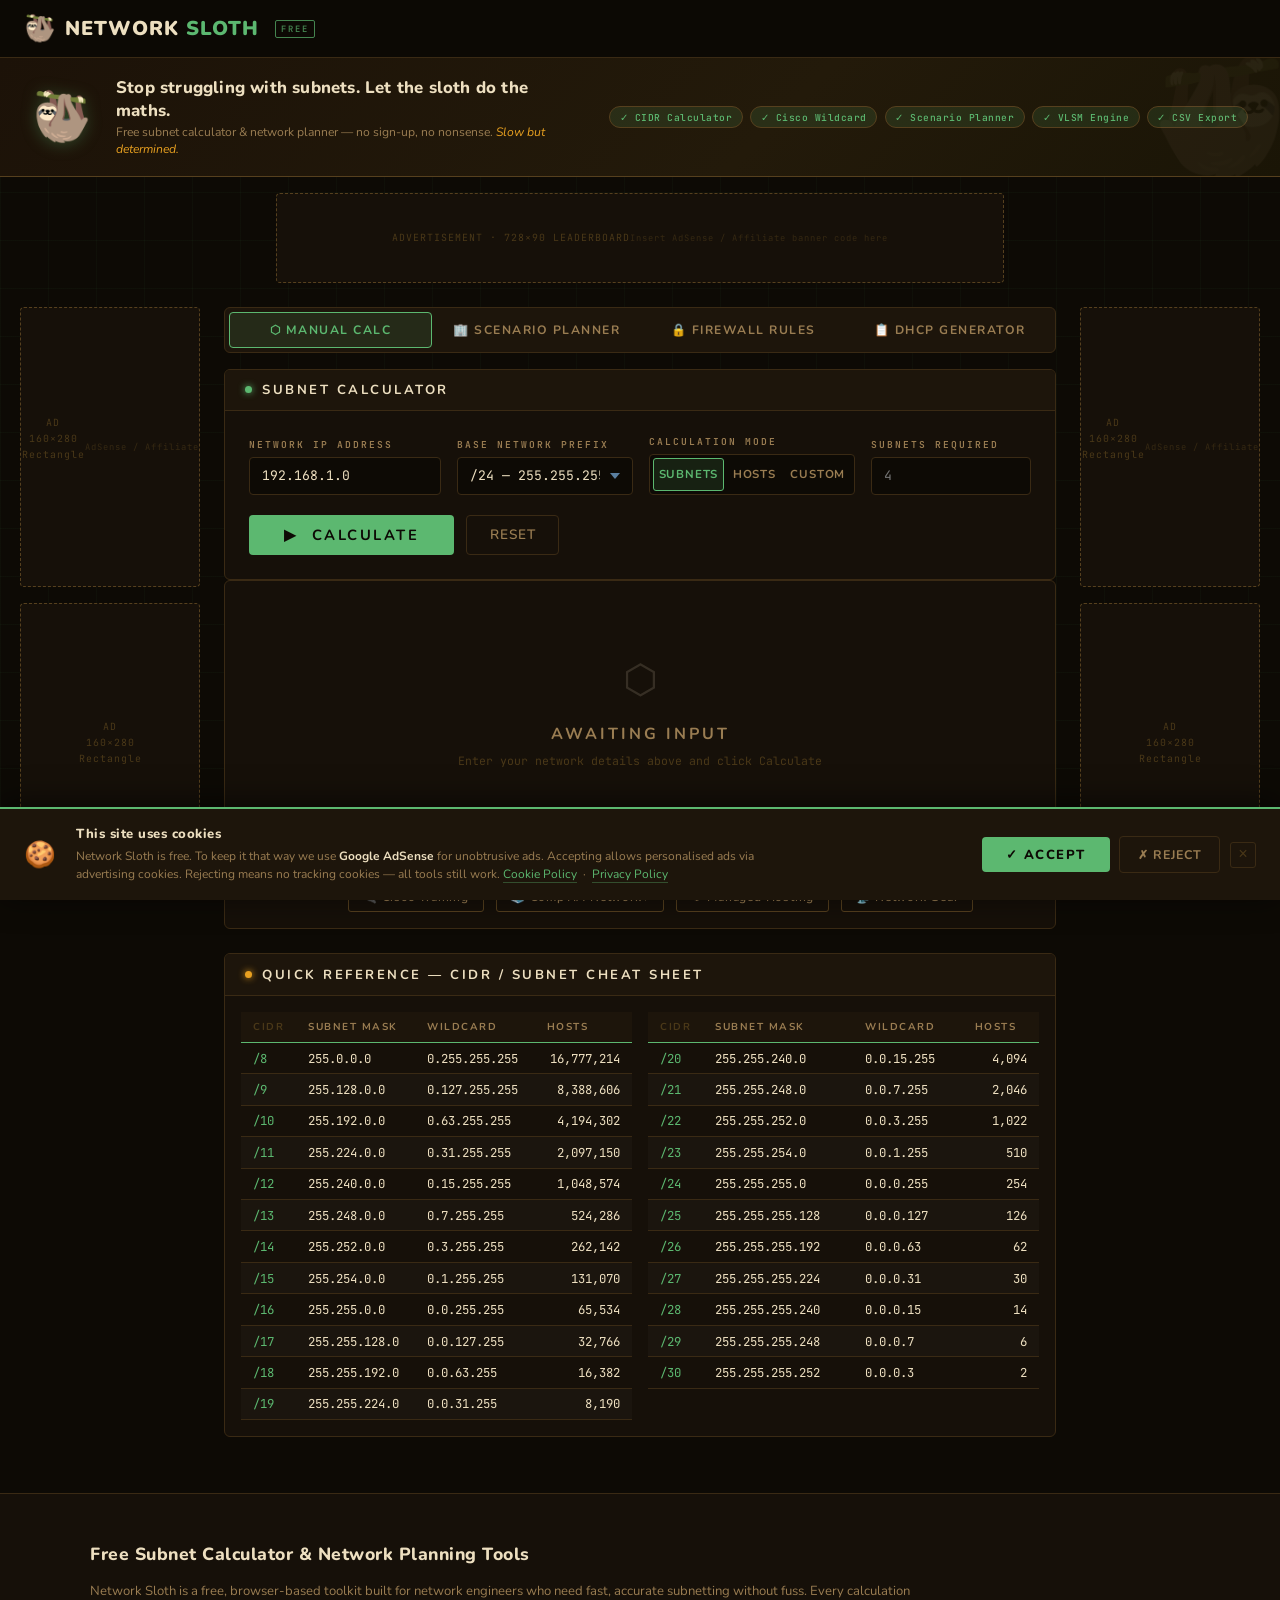
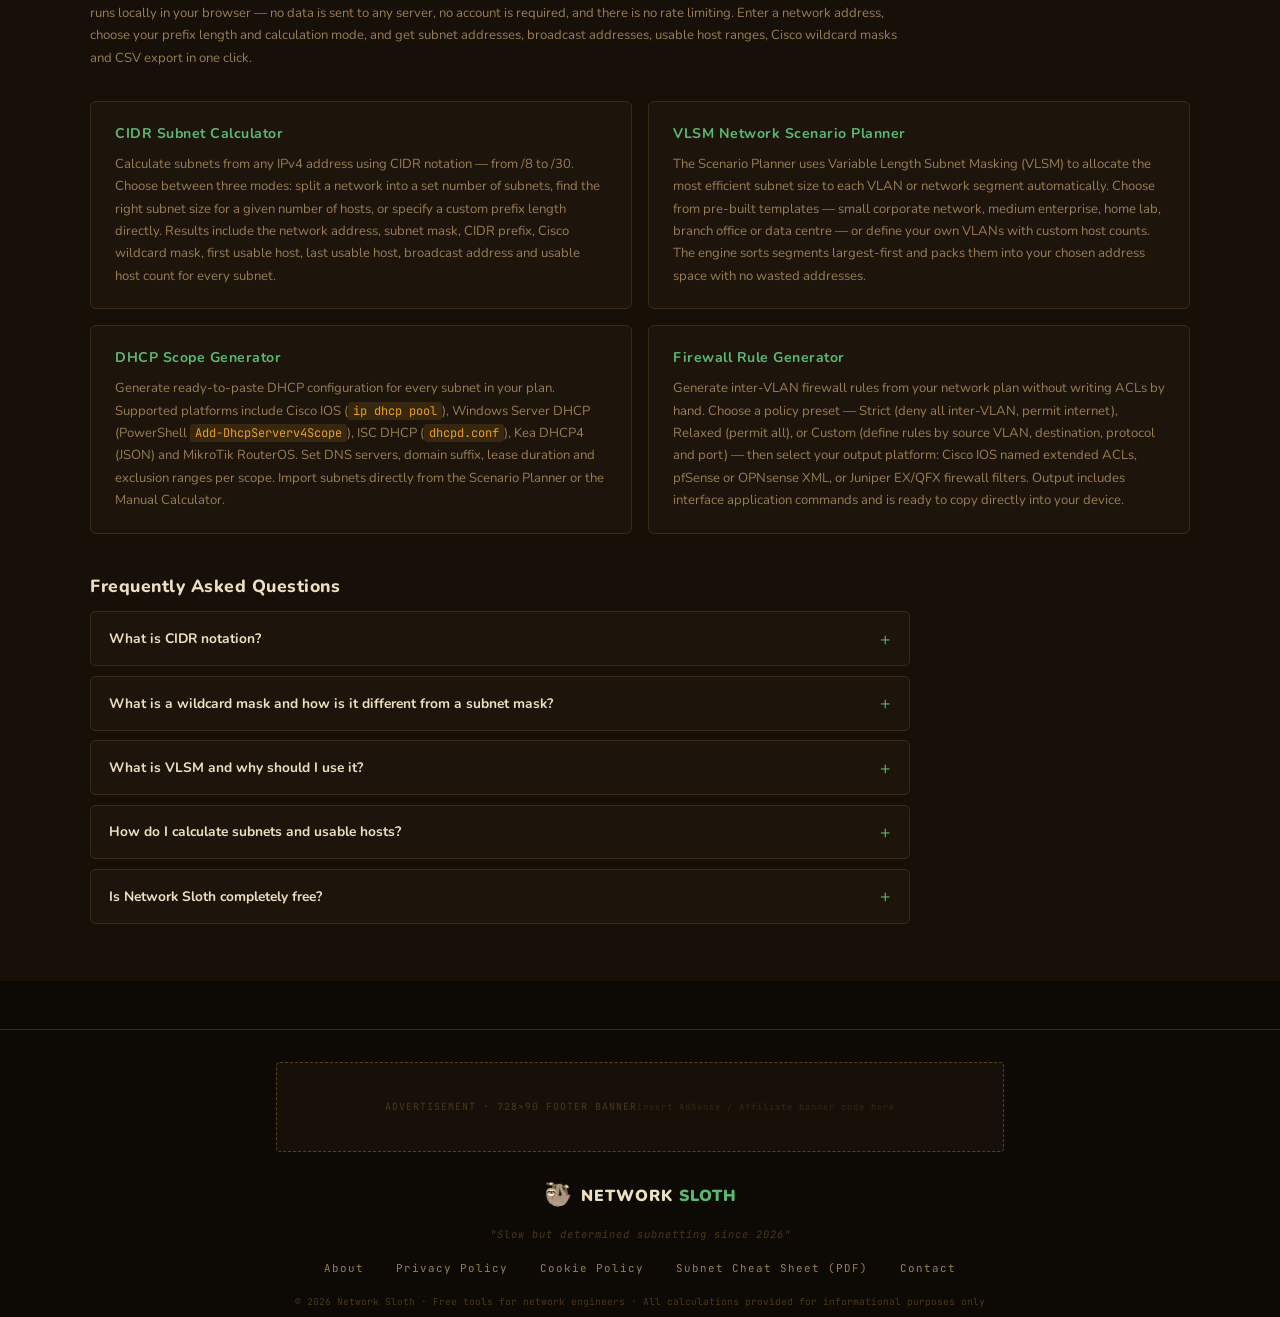
==== commit 560d4002: "Add files via upload" ====
--- a/index.html
+++ b/index.html
@@ -815,7 +815,7 @@
       <a href="about.html">About</a>
       <a href="privacy-policy.html">Privacy Policy</a>
       <a href="cookie-policy.html">Cookie Policy</a>
-      <a href="Downloads/subnet-cheat-sheet.pdf">Subnet Cheat Sheet (PDF)</a>
+      <a href="Downloads/subnettinf-_heat_sheet.pdf">Subnet Cheat Sheet (PDF)</a>
       <a href="#">Contact</a>
     </div>
     <div class="footer-copy">
@@ -825,5 +825,6 @@
 </footer>
 
 <script src="subnet-calculator.js"></script>
+<script src="cookie-consent.js"></script>
 </body>
 </html>
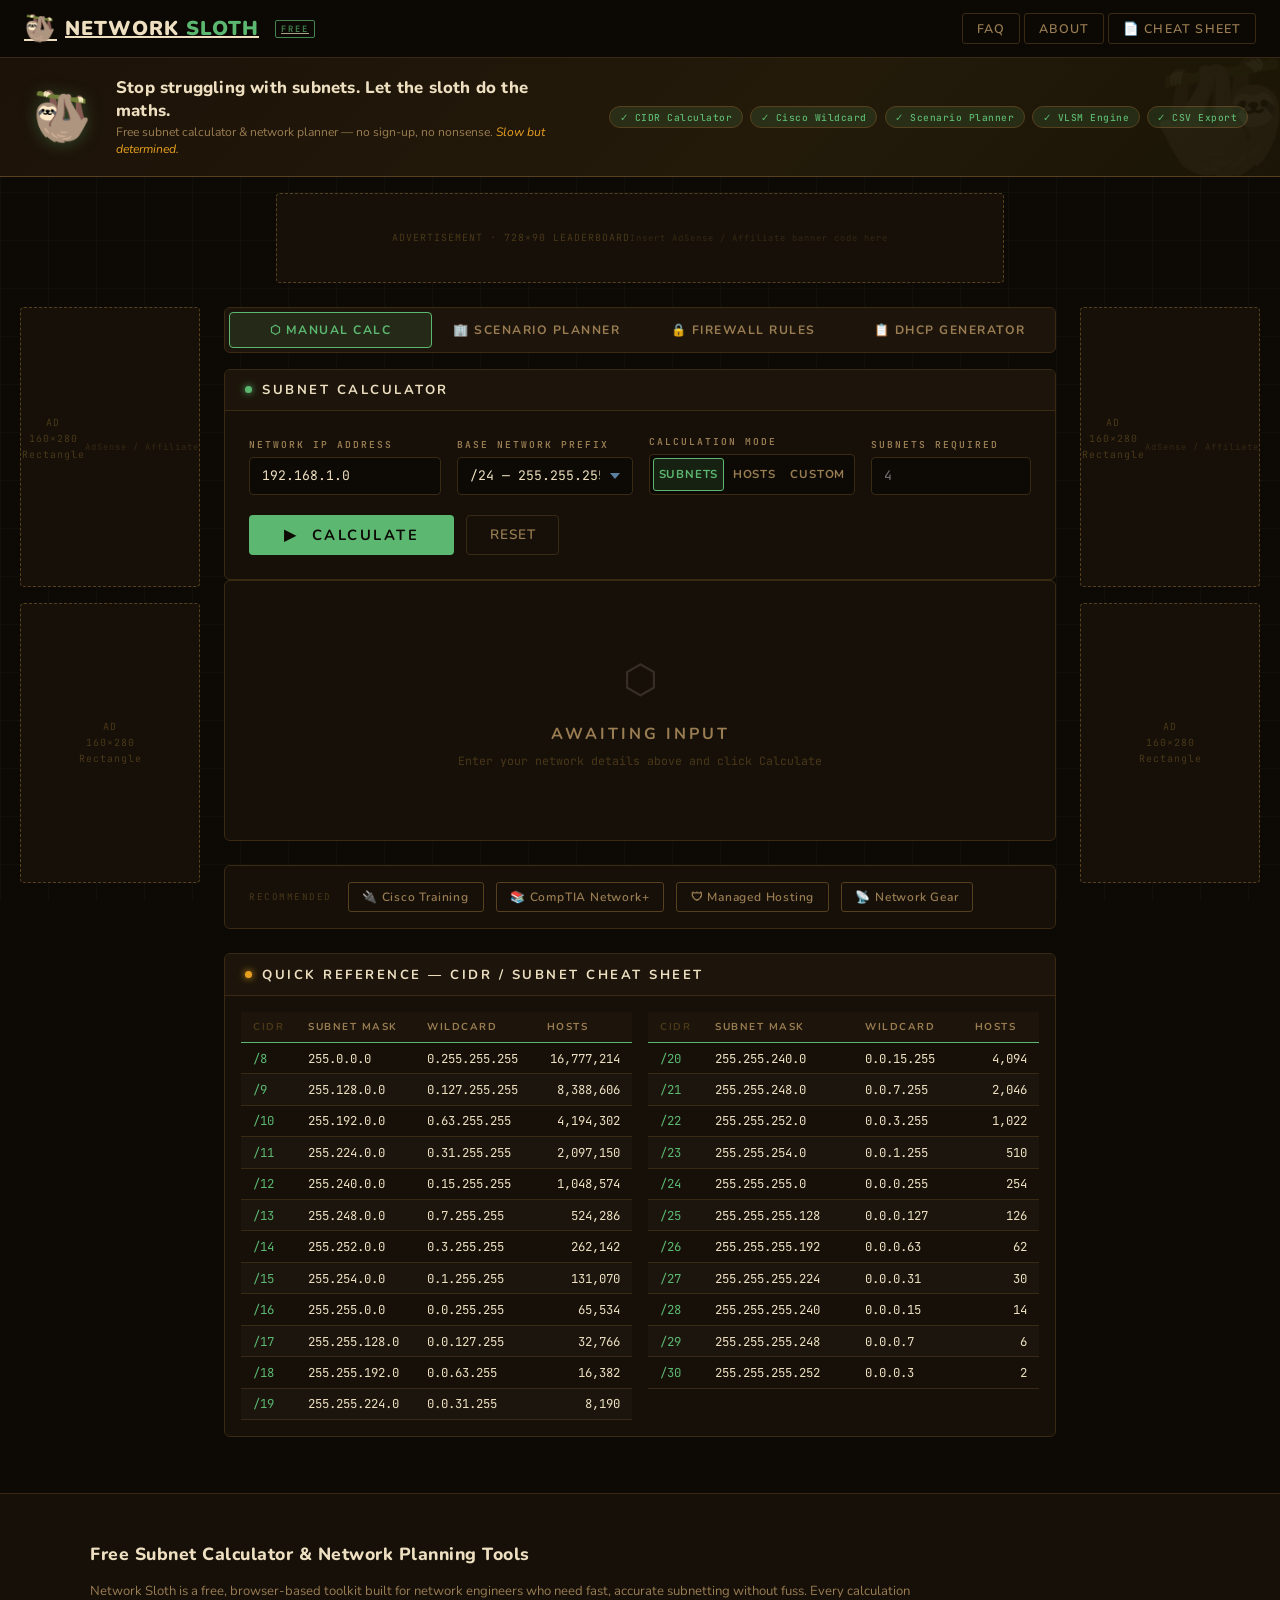
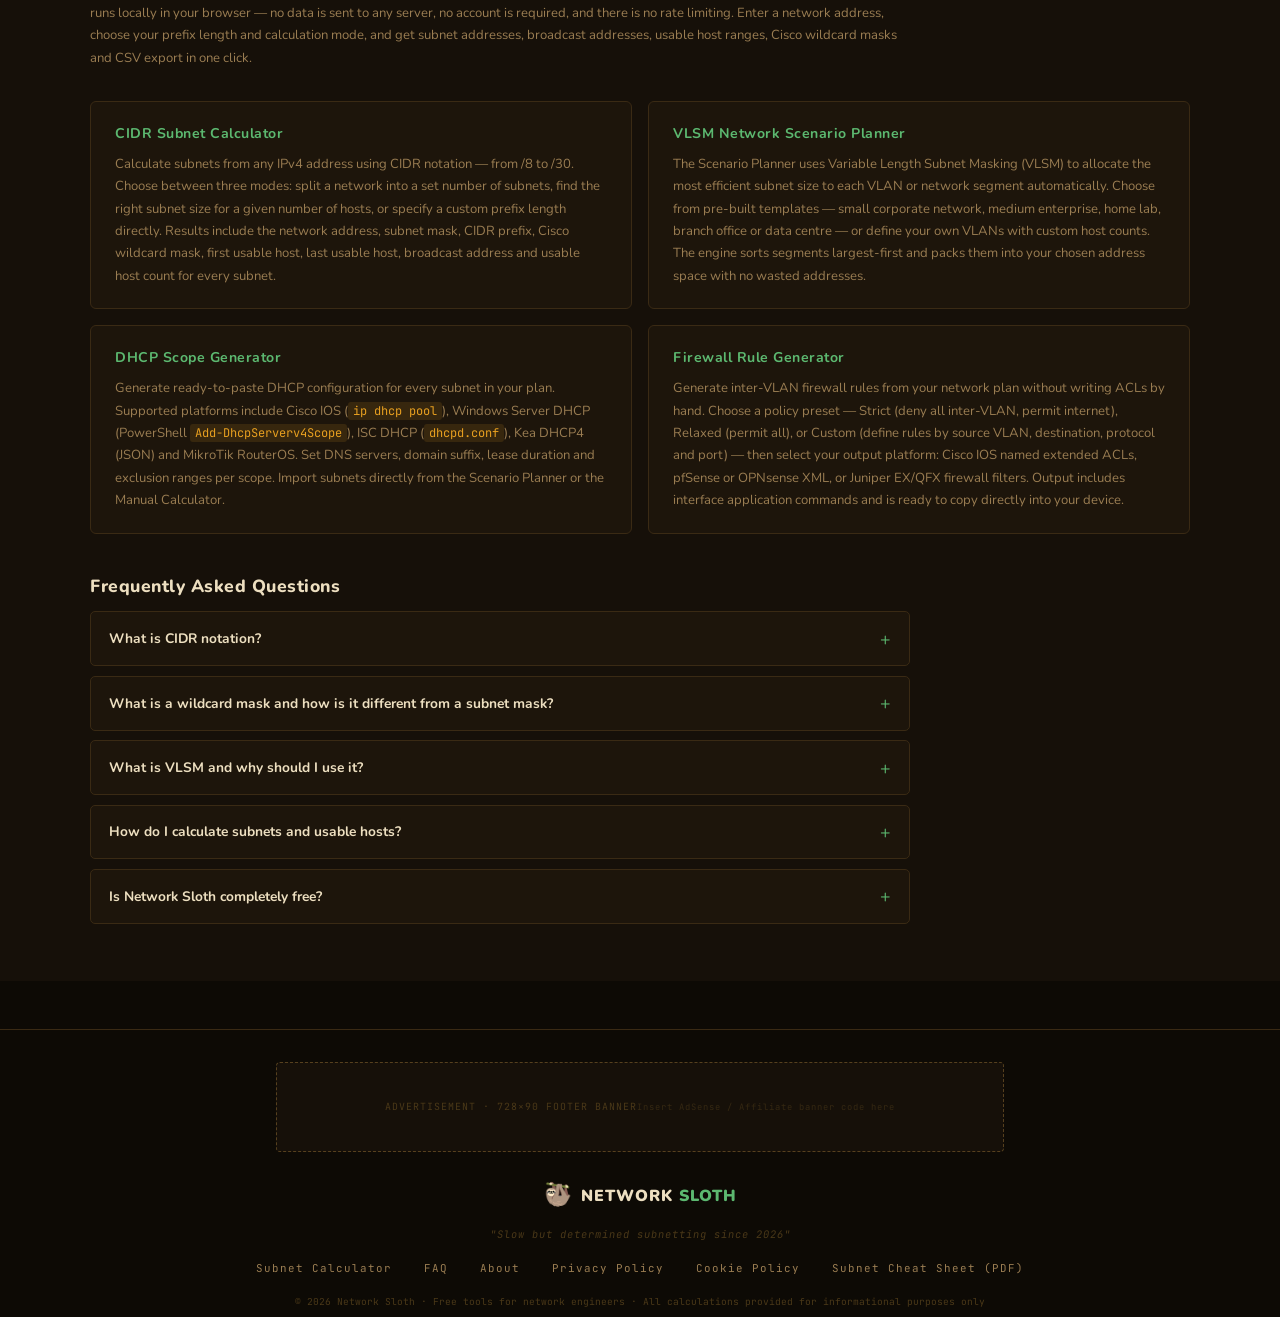
==== commit e8041ffd: "Add files via upload" ====
--- a/index.html
+++ b/index.html
@@ -133,10 +133,15 @@
 
 <!-- ── NAVIGATION ─────────────────────────────────────── -->
 <nav>
-  <div class="logo">
+  <a class="logo" href="/" aria-label="Network Sloth — home">
     <span class="logo-icon">🦥</span>
     <span>NETWORK <em>SLOTH</em></span>
     <span class="nav-badge">FREE</span>
+  </a>
+  <div class="nav-tools">
+    <a class="nav-tab" href="#faq"           style="text-decoration:none">FAQ</a>
+    <a class="nav-tab" href="about.html"     style="text-decoration:none">About</a>
+    <a class="nav-tab" href="subnetting_cheat_sheet_1.pdf" target="_blank" rel="noopener" style="text-decoration:none">📄 Cheat Sheet</a>
   </div>
 </nav>
 
@@ -804,19 +809,20 @@
     </div>
   </div>
   <div class="footer-inner">
-    <div class="logo" style="font-size:1rem">
+    <a class="logo" href="/" style="font-size:1rem;text-decoration:none" aria-label="Network Sloth — home">
       <span class="logo-icon" style="font-size:1.4rem">🦥</span>
       <span>NETWORK <em>SLOTH</em></span>
-    </div>
+    </a>
     <div style="font-family:var(--font-mono);font-size:0.65rem;color:var(--text-dim);letter-spacing:1px;text-align:center;font-style:italic">
       "Slow but determined subnetting since 2026"
     </div>
     <div class="footer-nav">
+      <a href="/#main-content">Subnet Calculator</a>
+      <a href="/#faq">FAQ</a>
       <a href="about.html">About</a>
       <a href="privacy-policy.html">Privacy Policy</a>
       <a href="cookie-policy.html">Cookie Policy</a>
-      <a href="Downloads/subnettinf-_heat_sheet.pdf">Subnet Cheat Sheet (PDF)</a>
-      <a href="#">Contact</a>
+      <a href="subnetting_cheat_sheet_1.pdf" target="_blank" rel="noopener">Subnet Cheat Sheet (PDF)</a>
     </div>
     <div class="footer-copy">
       © 2026 Network Sloth · Free tools for network engineers · All calculations provided for informational purposes only
@@ -825,6 +831,5 @@
 </footer>
 
 <script src="subnet-calculator.js"></script>
-<script src="cookie-consent.js"></script>
 </body>
 </html>
--- a/subnet-calculator.css
+++ b/subnet-calculator.css
@@ -219,6 +219,9 @@
 
 .sidebar-col { display: flex; flex-direction: column; }
 
+/* Prevent grid item from overflowing its track — required for wide tables */
+#main-col { min-width: 0; }
+
 @media (max-width: 1050px) {
   .main-grid { grid-template-columns: 1fr; }
   .sidebar-col { display: none; }
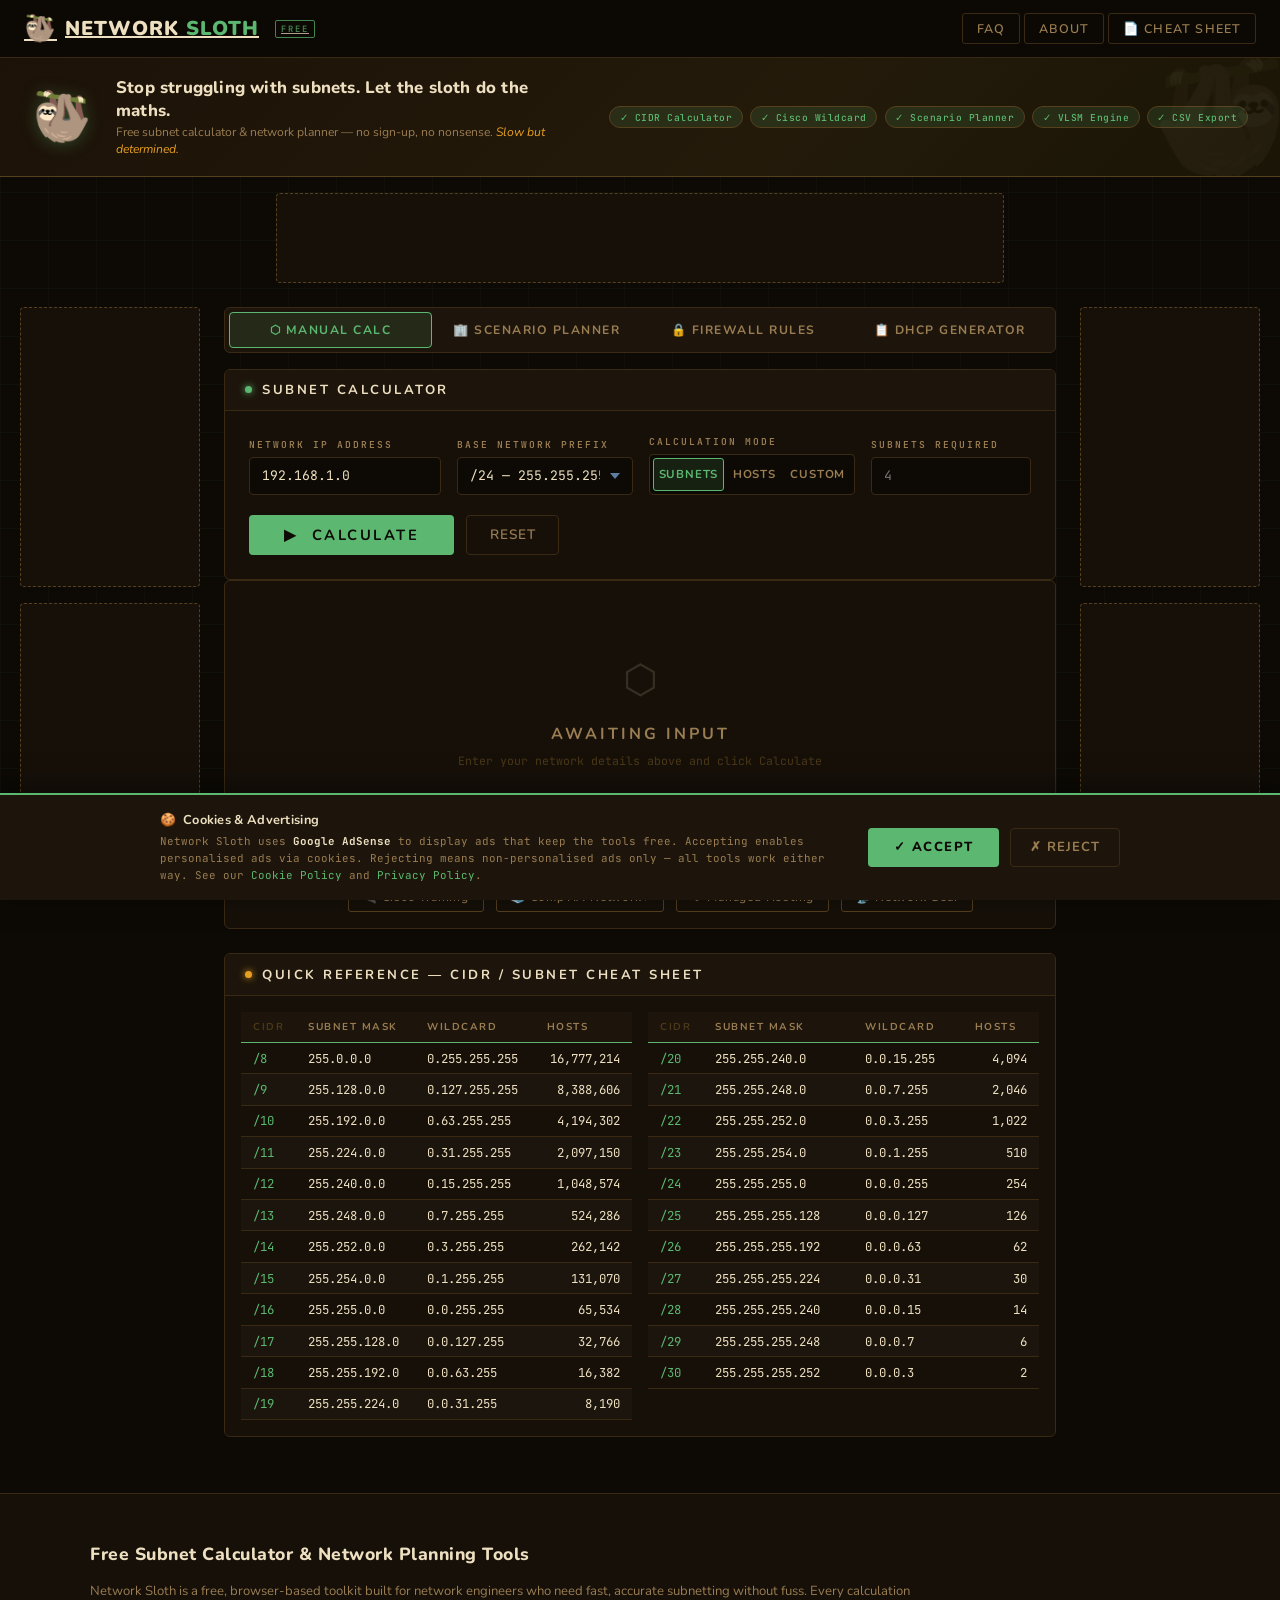
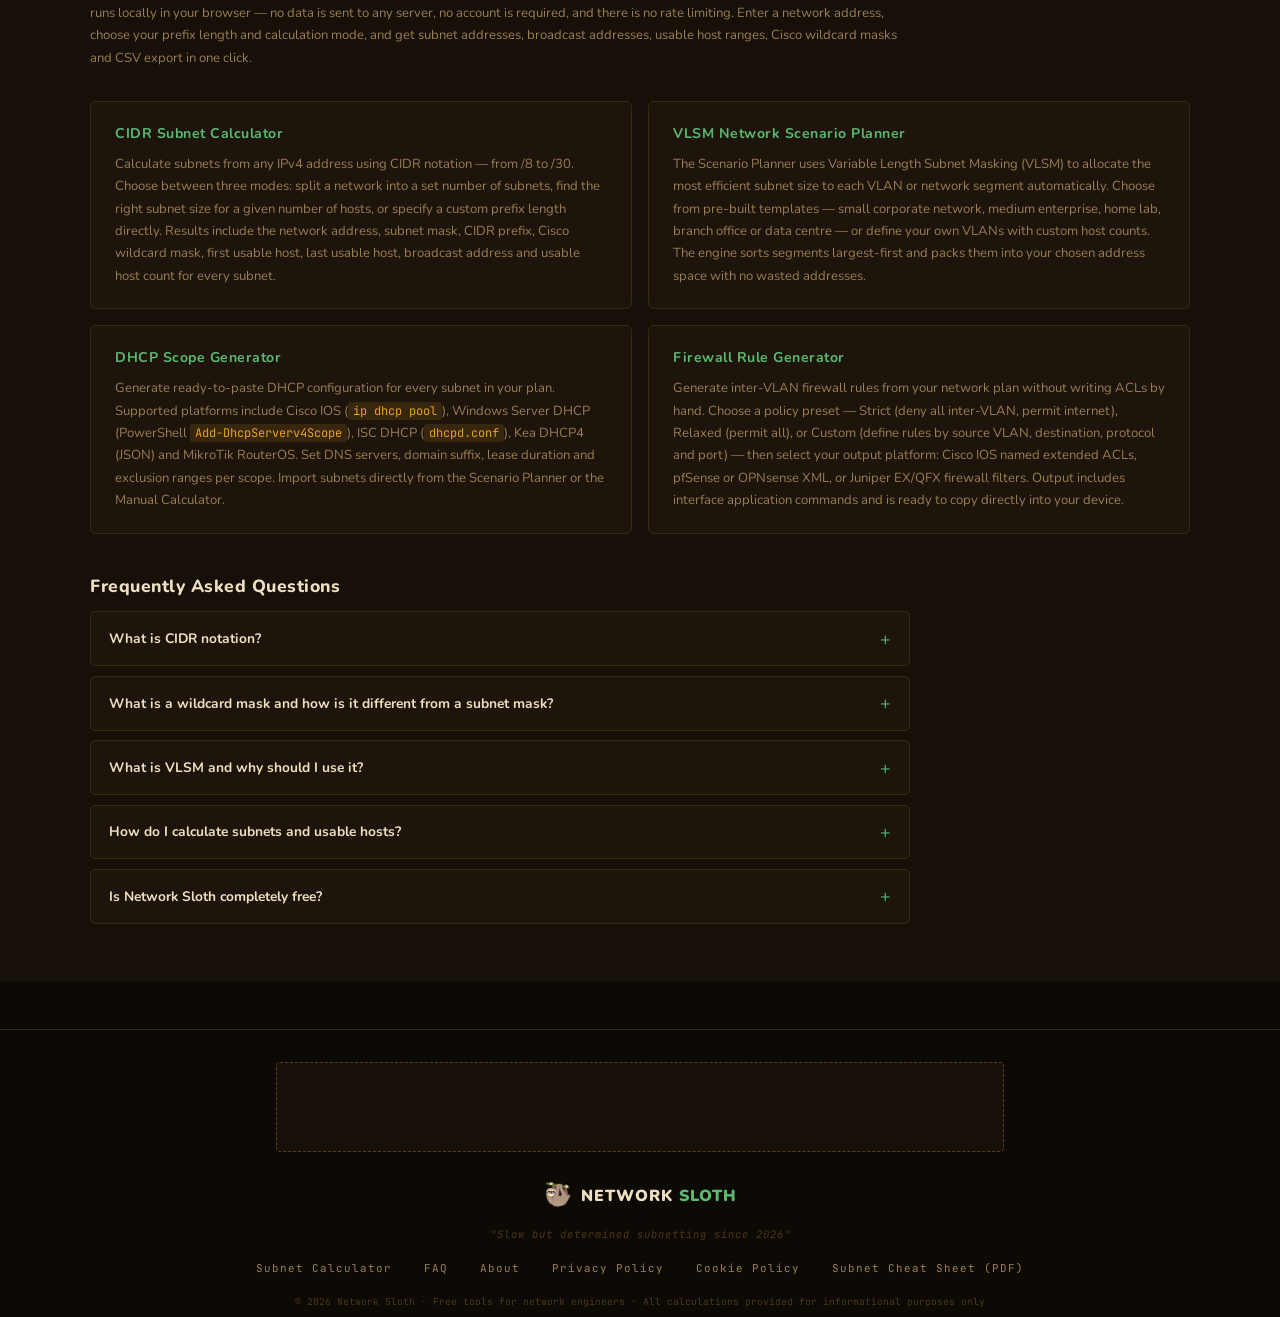
==== commit d94e05e2: "Add files via upload" ====
--- a/index.html
+++ b/index.html
@@ -126,6 +126,8 @@
   </script>
 
   <link rel="preconnect" href="https://fonts.googleapis.com">
+  <link rel="preconnect" href="https://fonts.gstatic.com" crossorigin>
+  <link rel="preconnect" href="https://pagead2.googlesyndication.com">
   <link href="https://fonts.googleapis.com/css2?family=Nunito:wght@400;600;700;800;900&family=JetBrains+Mono:wght@300;400;500;600&display=swap" rel="stylesheet">
   <link rel="stylesheet" href="subnet-calculator.css">
 </head>
@@ -166,9 +168,12 @@
 
   <!-- ── TOP AD ──────────────────────────────────────── -->
   <div class="ad-zone ad-leaderboard">
-    <!--  REPLACE: Google AdSense 728×90 Leaderboard  -->
-    ADVERTISEMENT · 728×90 LEADERBOARD<br>
-    <span style="font-size:0.55rem;opacity:0.6;">Insert AdSense / Affiliate banner code here</span>
+    <ins class="adsbygoogle"
+         style="display:block;width:728px;height:90px"
+         data-ad-client="ca-pub-XXXXXXXXXX"
+         data-ad-slot="1111111111"
+         data-ad-format="horizontal"
+         data-full-width-responsive="false"></ins>
   </div>
 
   <div class="main-grid">
@@ -176,13 +181,20 @@
     <!-- ── LEFT SIDEBAR ────────────────────────────── -->
     <div class="sidebar-col">
       <div class="ad-zone ad-sidebar-box">
-        <!--  REPLACE: 160×280 Rectangle  -->
-        AD<br>160×280<br>Rectangle<br><br>
-        <span style="font-size:0.55rem;opacity:0.6">AdSense / Affiliate</span>
+        <ins class="adsbygoogle"
+             style="display:block;width:160px;height:280px"
+             data-ad-client="ca-pub-XXXXXXXXXX"
+             data-ad-slot="2222222222"
+             data-ad-format="rectangle"
+             data-full-width-responsive="false"></ins>
       </div>
       <div class="ad-zone ad-sidebar-box">
-        <!--  REPLACE: 160×280  -->
-        AD<br>160×280<br>Rectangle
+        <ins class="adsbygoogle"
+             style="display:block;width:160px;height:280px"
+             data-ad-client="ca-pub-XXXXXXXXXX"
+             data-ad-slot="3333333333"
+             data-ad-format="rectangle"
+             data-full-width-responsive="false"></ins>
       </div>
     </div>
 
@@ -715,13 +727,20 @@
     <!-- ── RIGHT SIDEBAR ────────────────────────────── -->
     <div class="sidebar-col">
       <div class="ad-zone ad-sidebar-box">
-        <!--  REPLACE: 160×280  -->
-        AD<br>160×280<br>Rectangle<br><br>
-        <span style="font-size:0.55rem;opacity:0.6">AdSense / Affiliate</span>
+        <ins class="adsbygoogle"
+             style="display:block;width:160px;height:280px"
+             data-ad-client="ca-pub-XXXXXXXXXX"
+             data-ad-slot="4444444444"
+             data-ad-format="rectangle"
+             data-full-width-responsive="false"></ins>
       </div>
       <div class="ad-zone ad-sidebar-box">
-        <!--  REPLACE: 160×280  -->
-        AD<br>160×280<br>Rectangle
+        <ins class="adsbygoogle"
+             style="display:block;width:160px;height:280px"
+             data-ad-client="ca-pub-XXXXXXXXXX"
+             data-ad-slot="5555555555"
+             data-ad-format="rectangle"
+             data-full-width-responsive="false"></ins>
       </div>
     </div>
 
@@ -803,9 +822,12 @@
 <footer>
   <div class="footer-ad-wrap">
     <div class="ad-zone footer-ad">
-      <!--  REPLACE: 728×90 footer ad  -->
-      ADVERTISEMENT · 728×90 FOOTER BANNER<br>
-      <span style="font-size:0.55rem;opacity:0.6">Insert AdSense / Affiliate banner code here</span>
+      <ins class="adsbygoogle"
+           style="display:block;width:728px;height:90px"
+           data-ad-client="ca-pub-XXXXXXXXXX"
+           data-ad-slot="6666666666"
+           data-ad-format="horizontal"
+           data-full-width-responsive="false"></ins>
     </div>
   </div>
   <div class="footer-inner">
@@ -831,5 +853,172 @@
 </footer>
 
 <script src="subnet-calculator.js"></script>
+
+<!-- ── COOKIE CONSENT BANNER ──────────────────────────────
+     Hidden until JS checks localStorage on DOMContentLoaded.
+     Shown only when no prior choice has been saved.         -->
+<div id="cookie-banner" role="dialog" aria-live="polite" aria-label="Cookie consent" style="
+  display: none;
+  position: fixed;
+  bottom: 0; left: 0; right: 0;
+  z-index: 9999;
+  background: #1d150b;
+  border-top: 2px solid #5cb870;
+  padding: 1rem 1.5rem;
+  box-shadow: 0 -4px 24px rgba(0,0,0,0.5);
+  font-family: 'Nunito', sans-serif;
+">
+  <div style="
+    max-width: 960px;
+    margin: 0 auto;
+    display: flex;
+    align-items: center;
+    gap: 1.25rem;
+    flex-wrap: wrap;
+  ">
+    <!-- Icon + text -->
+    <div style="flex: 1; min-width: 220px;">
+      <div style="
+        font-size: 0.8rem;
+        font-weight: 700;
+        color: #eddfc0;
+        letter-spacing: 0.3px;
+        margin-bottom: 0.3rem;
+      ">🍪 &nbsp;Cookies &amp; Advertising</div>
+      <p style="
+        font-family: 'JetBrains Mono', monospace;
+        font-size: 0.68rem;
+        color: #9a7d52;
+        line-height: 1.55;
+        margin: 0;
+      ">
+        Network Sloth uses <strong style="color:#eddfc0">Google AdSense</strong> to display ads that keep the tools free.
+        Accepting enables personalised ads via cookies.
+        Rejecting means non-personalised ads only — all tools work either way.
+        See our <a href="cookie-policy.html" style="color:#5cb870;text-decoration:none">Cookie Policy</a>
+        and <a href="privacy-policy.html" style="color:#5cb870;text-decoration:none">Privacy Policy</a>.
+      </p>
+    </div>
+
+    <!-- Buttons -->
+    <div style="display: flex; gap: 0.65rem; flex-shrink: 0; flex-wrap: wrap;">
+      <button id="consent-accept" onclick="nsConsent(true)" style="
+        padding: 0.6rem 1.6rem;
+        background: #5cb870;
+        color: #0d0a05;
+        border: none;
+        border-radius: 4px;
+        font-family: 'Nunito', sans-serif;
+        font-size: 0.82rem;
+        font-weight: 800;
+        letter-spacing: 1.5px;
+        text-transform: uppercase;
+        cursor: pointer;
+        transition: background 0.18s;
+        white-space: nowrap;
+      ">✓ Accept</button>
+
+      <button id="consent-reject" onclick="nsConsent(false)" style="
+        padding: 0.6rem 1.2rem;
+        background: transparent;
+        border: 1px solid #3a2a14;
+        border-radius: 4px;
+        color: #9a7d52;
+        font-family: 'Nunito', sans-serif;
+        font-size: 0.82rem;
+        font-weight: 700;
+        letter-spacing: 1px;
+        text-transform: uppercase;
+        cursor: pointer;
+        transition: all 0.18s;
+        white-space: nowrap;
+      ">✗ Reject</button>
+    </div>
+  </div>
+</div>
+
+<!-- ── COOKIE CONSENT + ADSENSE LOADER ────────────────────
+     Single source of truth for consent on the main page.
+     1. On load: check localStorage.
+        - 'accepted' → load AdSense immediately, push ads.
+        - 'rejected' → do nothing.
+        - null       → show banner.
+     2. On accept: save pref, load AdSense, push ads, hide banner.
+     3. On reject: save pref, hide banner. AdSense never loads.    -->
+<script>
+(function () {
+  'use strict';
+
+  var KEY      = 'ns_cookie_consent';
+  var PUB_ID   = 'ca-pub-XXXXXXXXXX';           // ← REPLACE with your publisher ID
+  var AD_SLOTS = [
+    '1111111111',  // top leaderboard    ← REPLACE each with your real ad slot IDs
+    '2222222222',  // left sidebar top
+    '3333333333',  // left sidebar bottom
+    '4444444444',  // right sidebar top
+    '5555555555',  // right sidebar bottom
+    '6666666666'   // footer leaderboard
+  ];
+
+  /* ── Load the AdSense script (once) ── */
+  function loadAdSense() {
+    if (document.getElementById('adsense-script')) return;
+    var s         = document.createElement('script');
+    s.id          = 'adsense-script';
+    s.async       = true;
+    s.crossOrigin = 'anonymous';
+    s.src         = 'https://pagead2.googlesyndication.com/pagead/js/adsbygoogle.js?client=' + PUB_ID;
+    document.head.appendChild(s);
+  }
+
+  /* ── Push all <ins> tags to render ads ── */
+  function pushAds() {
+    var ins = document.querySelectorAll('ins.adsbygoogle');
+    ins.forEach(function (el) {
+      try { (window.adsbygoogle = window.adsbygoogle || []).push({}); }
+      catch (e) {}
+    });
+  }
+
+  /* ── Activate AdSense (load script + push after short delay) ── */
+  function activateAds() {
+    loadAdSense();
+    /* Small delay gives the async script a chance to parse before push */
+    setTimeout(pushAds, 800);
+  }
+
+  /* ── Show / hide the banner ── */
+  function showBanner()  {
+    var b = document.getElementById('cookie-banner');
+    if (b) b.style.display = 'block';
+  }
+  function hideBanner()  {
+    var b = document.getElementById('cookie-banner');
+    if (b) b.style.display = 'none';
+  }
+
+  /* ── Public handler called by Accept / Reject buttons ── */
+  window.nsConsent = function (accepted) {
+    localStorage.setItem(KEY, accepted ? 'accepted' : 'rejected');
+    hideBanner();
+    if (accepted) activateAds();
+  };
+
+  /* ── On page load: honour saved preference ── */
+  document.addEventListener('DOMContentLoaded', function () {
+    var saved = localStorage.getItem(KEY);
+    if (saved === 'accepted') {
+      activateAds();
+    } else if (saved === 'rejected') {
+      /* Do nothing — AdSense never loads */
+    } else {
+      /* No prior choice — show the banner */
+      showBanner();
+    }
+  });
+
+}());
+</script>
+
 </body>
 </html>
--- a/subnet-calculator.css
+++ b/subnet-calculator.css
@@ -148,7 +148,9 @@
 .nav-tools {
   display: flex;
   gap: 4px;
-  flex-wrap: wrap;
+  flex-wrap: nowrap;
+  overflow: hidden;
+  min-width: 0;
 }
 
 .nav-tab {
@@ -218,9 +220,6 @@
 }
 
 .sidebar-col { display: flex; flex-direction: column; }
-
-/* Prevent grid item from overflowing its track — required for wide tables */
-#main-col { min-width: 0; }
 
 @media (max-width: 1050px) {
   .main-grid { grid-template-columns: 1fr; }
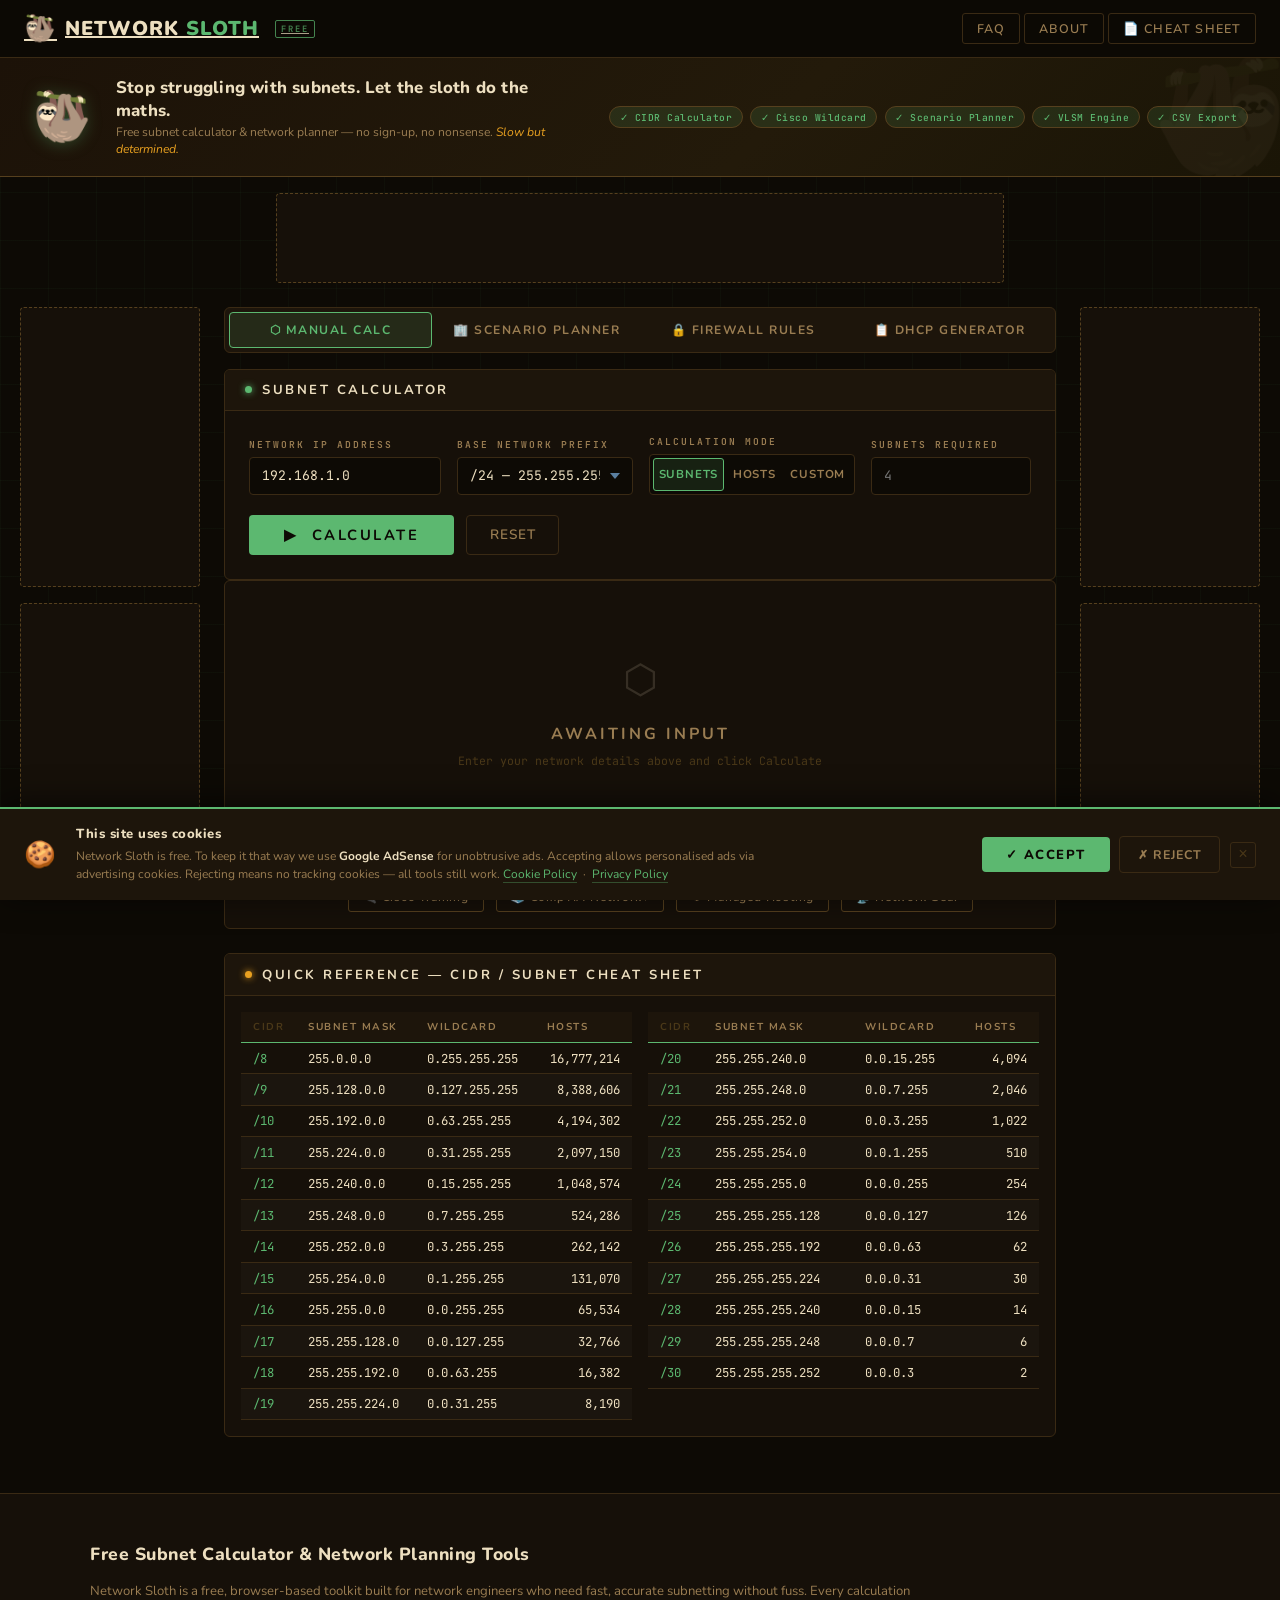
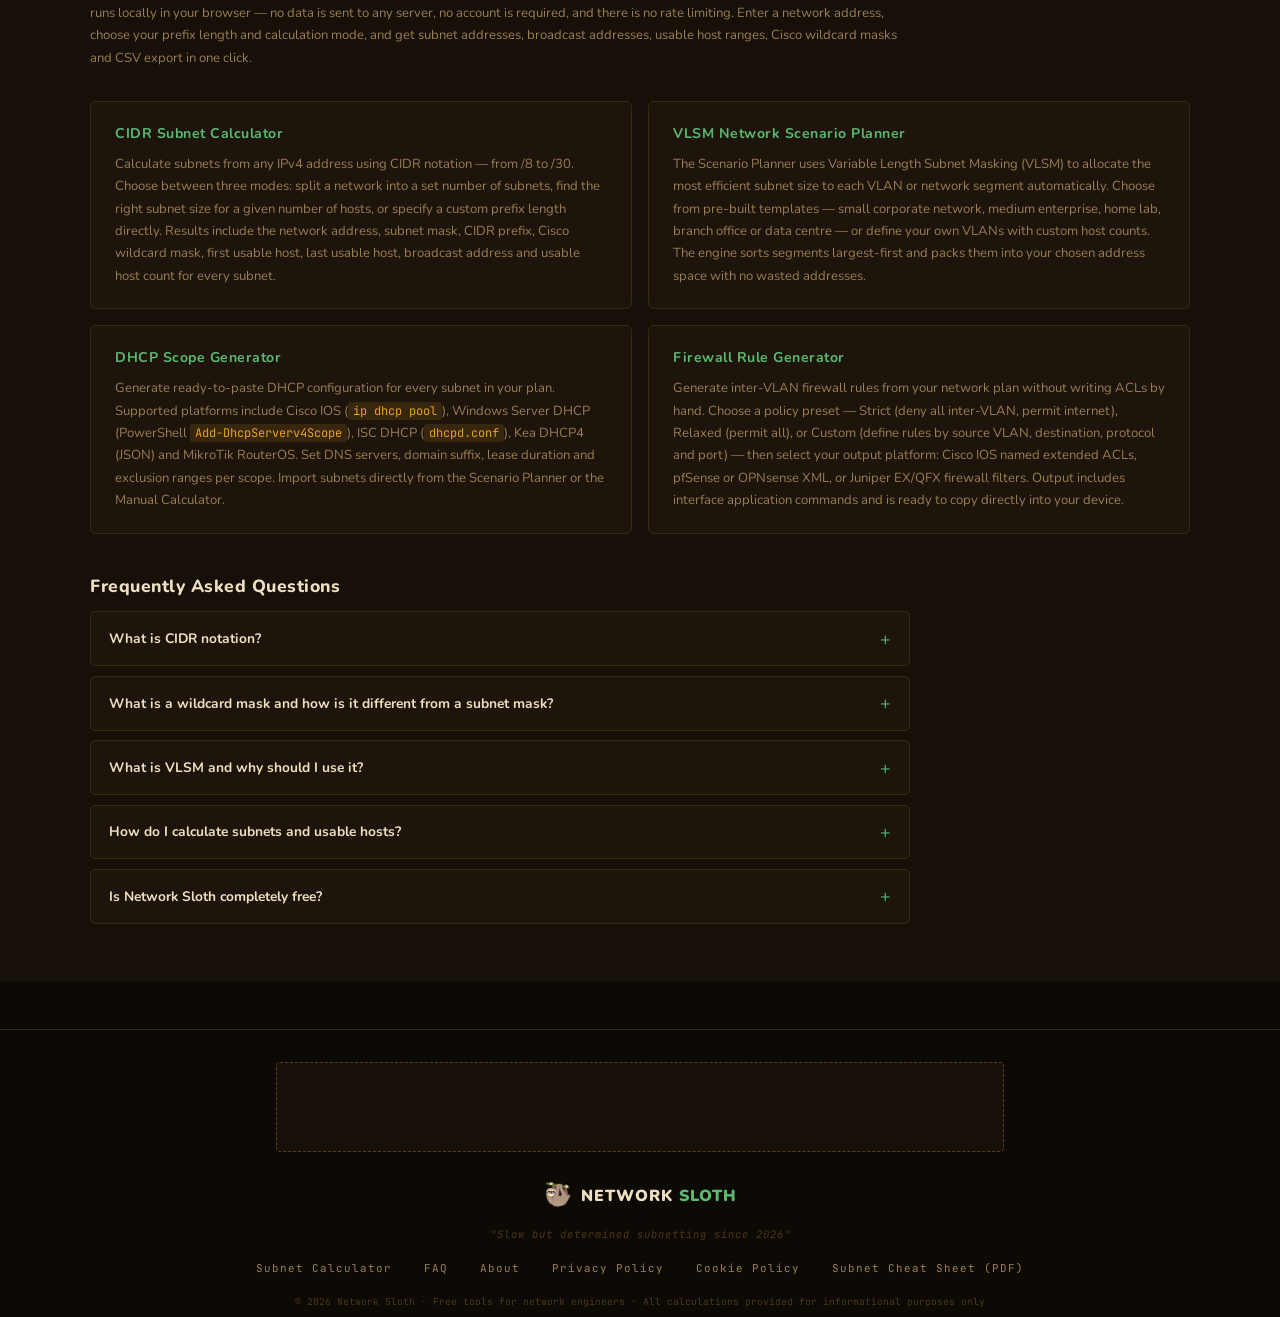
==== commit eafedd39: "Add files via upload" ====
--- a/index.html
+++ b/index.html
@@ -854,171 +854,12 @@
 
 <script src="subnet-calculator.js"></script>
 
-<!-- ── COOKIE CONSENT BANNER ──────────────────────────────
-     Hidden until JS checks localStorage on DOMContentLoaded.
-     Shown only when no prior choice has been saved.         -->
-<div id="cookie-banner" role="dialog" aria-live="polite" aria-label="Cookie consent" style="
-  display: none;
-  position: fixed;
-  bottom: 0; left: 0; right: 0;
-  z-index: 9999;
-  background: #1d150b;
-  border-top: 2px solid #5cb870;
-  padding: 1rem 1.5rem;
-  box-shadow: 0 -4px 24px rgba(0,0,0,0.5);
-  font-family: 'Nunito', sans-serif;
-">
-  <div style="
-    max-width: 960px;
-    margin: 0 auto;
-    display: flex;
-    align-items: center;
-    gap: 1.25rem;
-    flex-wrap: wrap;
-  ">
-    <!-- Icon + text -->
-    <div style="flex: 1; min-width: 220px;">
-      <div style="
-        font-size: 0.8rem;
-        font-weight: 700;
-        color: #eddfc0;
-        letter-spacing: 0.3px;
-        margin-bottom: 0.3rem;
-      ">🍪 &nbsp;Cookies &amp; Advertising</div>
-      <p style="
-        font-family: 'JetBrains Mono', monospace;
-        font-size: 0.68rem;
-        color: #9a7d52;
-        line-height: 1.55;
-        margin: 0;
-      ">
-        Network Sloth uses <strong style="color:#eddfc0">Google AdSense</strong> to display ads that keep the tools free.
-        Accepting enables personalised ads via cookies.
-        Rejecting means non-personalised ads only — all tools work either way.
-        See our <a href="cookie-policy.html" style="color:#5cb870;text-decoration:none">Cookie Policy</a>
-        and <a href="privacy-policy.html" style="color:#5cb870;text-decoration:none">Privacy Policy</a>.
-      </p>
-    </div>
-
-    <!-- Buttons -->
-    <div style="display: flex; gap: 0.65rem; flex-shrink: 0; flex-wrap: wrap;">
-      <button id="consent-accept" onclick="nsConsent(true)" style="
-        padding: 0.6rem 1.6rem;
-        background: #5cb870;
-        color: #0d0a05;
-        border: none;
-        border-radius: 4px;
-        font-family: 'Nunito', sans-serif;
-        font-size: 0.82rem;
-        font-weight: 800;
-        letter-spacing: 1.5px;
-        text-transform: uppercase;
-        cursor: pointer;
-        transition: background 0.18s;
-        white-space: nowrap;
-      ">✓ Accept</button>
-
-      <button id="consent-reject" onclick="nsConsent(false)" style="
-        padding: 0.6rem 1.2rem;
-        background: transparent;
-        border: 1px solid #3a2a14;
-        border-radius: 4px;
-        color: #9a7d52;
-        font-family: 'Nunito', sans-serif;
-        font-size: 0.82rem;
-        font-weight: 700;
-        letter-spacing: 1px;
-        text-transform: uppercase;
-        cursor: pointer;
-        transition: all 0.18s;
-        white-space: nowrap;
-      ">✗ Reject</button>
-    </div>
-  </div>
-</div>
-
-<!-- ── COOKIE CONSENT + ADSENSE LOADER ────────────────────
-     Single source of truth for consent on the main page.
-     1. On load: check localStorage.
-        - 'accepted' → load AdSense immediately, push ads.
-        - 'rejected' → do nothing.
-        - null       → show banner.
-     2. On accept: save pref, load AdSense, push ads, hide banner.
-     3. On reject: save pref, hide banner. AdSense never loads.    -->
-<script>
-(function () {
-  'use strict';
-
-  var KEY      = 'ns_cookie_consent';
-  var PUB_ID   = 'ca-pub-XXXXXXXXXX';           // ← REPLACE with your publisher ID
-  var AD_SLOTS = [
-    '1111111111',  // top leaderboard    ← REPLACE each with your real ad slot IDs
-    '2222222222',  // left sidebar top
-    '3333333333',  // left sidebar bottom
-    '4444444444',  // right sidebar top
-    '5555555555',  // right sidebar bottom
-    '6666666666'   // footer leaderboard
-  ];
-
-  /* ── Load the AdSense script (once) ── */
-  function loadAdSense() {
-    if (document.getElementById('adsense-script')) return;
-    var s         = document.createElement('script');
-    s.id          = 'adsense-script';
-    s.async       = true;
-    s.crossOrigin = 'anonymous';
-    s.src         = 'https://pagead2.googlesyndication.com/pagead/js/adsbygoogle.js?client=' + PUB_ID;
-    document.head.appendChild(s);
-  }
-
-  /* ── Push all <ins> tags to render ads ── */
-  function pushAds() {
-    var ins = document.querySelectorAll('ins.adsbygoogle');
-    ins.forEach(function (el) {
-      try { (window.adsbygoogle = window.adsbygoogle || []).push({}); }
-      catch (e) {}
-    });
-  }
-
-  /* ── Activate AdSense (load script + push after short delay) ── */
-  function activateAds() {
-    loadAdSense();
-    /* Small delay gives the async script a chance to parse before push */
-    setTimeout(pushAds, 800);
-  }
-
-  /* ── Show / hide the banner ── */
-  function showBanner()  {
-    var b = document.getElementById('cookie-banner');
-    if (b) b.style.display = 'block';
-  }
-  function hideBanner()  {
-    var b = document.getElementById('cookie-banner');
-    if (b) b.style.display = 'none';
-  }
-
-  /* ── Public handler called by Accept / Reject buttons ── */
-  window.nsConsent = function (accepted) {
-    localStorage.setItem(KEY, accepted ? 'accepted' : 'rejected');
-    hideBanner();
-    if (accepted) activateAds();
-  };
-
-  /* ── On page load: honour saved preference ── */
-  document.addEventListener('DOMContentLoaded', function () {
-    var saved = localStorage.getItem(KEY);
-    if (saved === 'accepted') {
-      activateAds();
-    } else if (saved === 'rejected') {
-      /* Do nothing — AdSense never loads */
-    } else {
-      /* No prior choice — show the banner */
-      showBanner();
-    }
-  });
-
-}());
-</script>
+<!-- ── COOKIE CONSENT ──────────────────────────────────────
+     Single source of truth lives in cookie-consent.js — it
+     injects the banner itself when no preference is stored,
+     and loads + pushes every ad unit on this page once
+     consent is given (or immediately if already accepted). -->
+<script src="cookie-consent.js"></script>
 
 </body>
 </html>
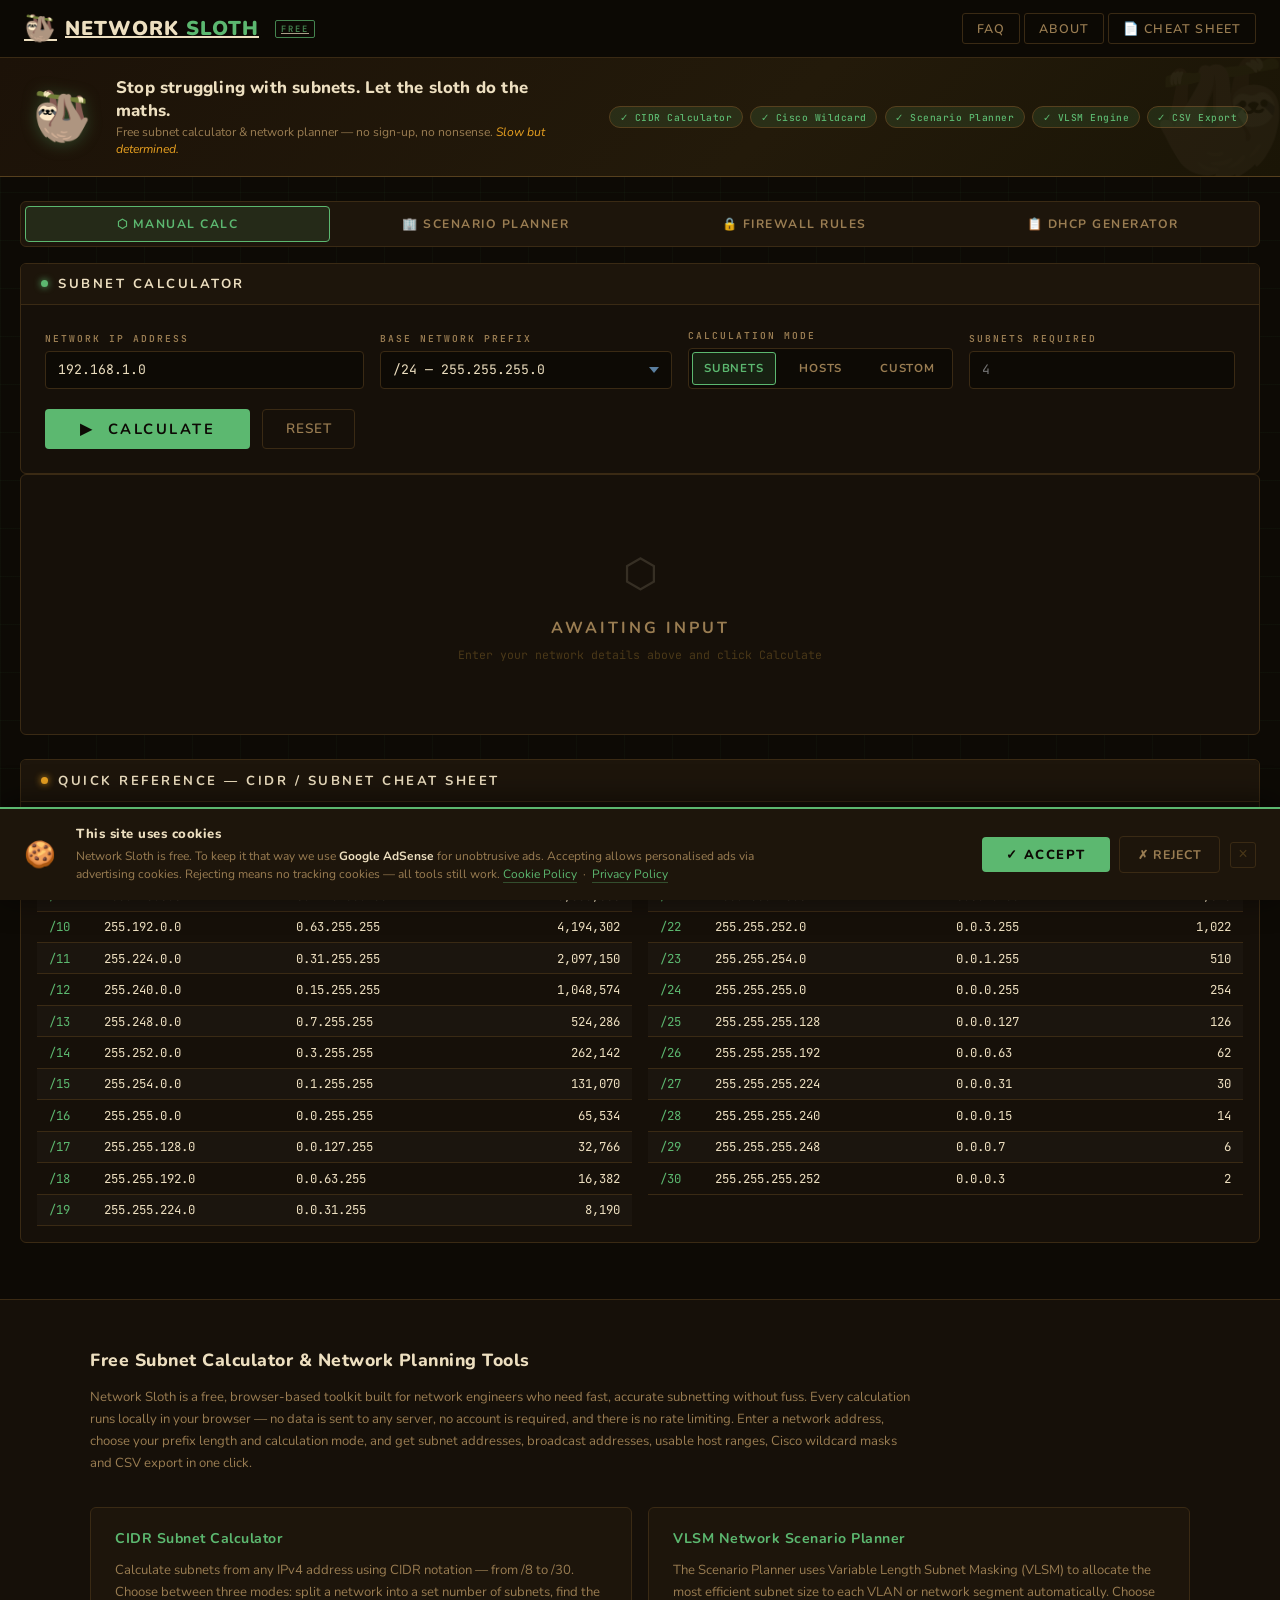
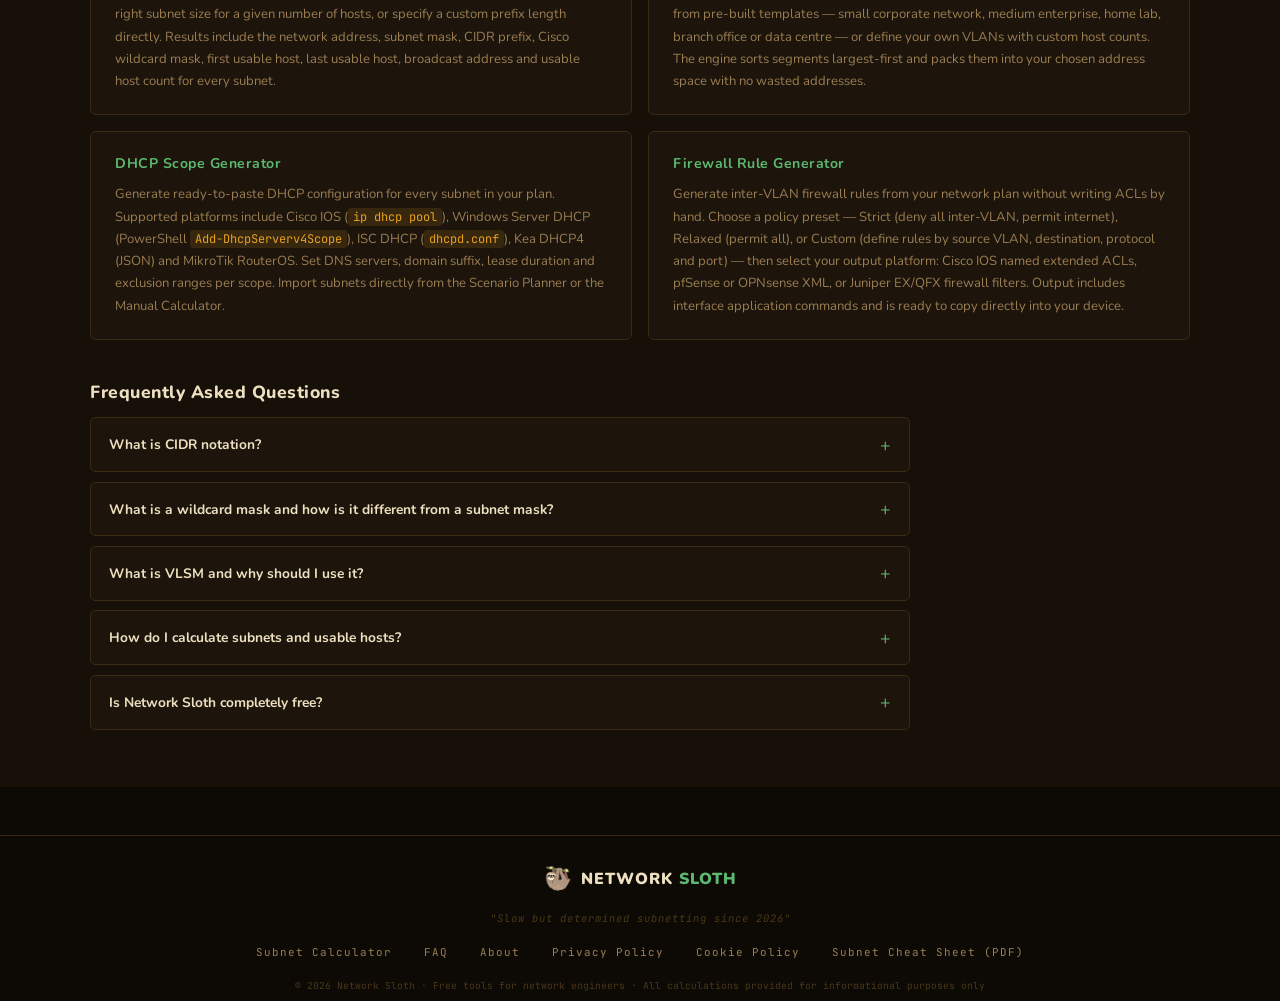
==== commit c9f4048a: "Add files via upload" ====
--- a/index.html
+++ b/index.html
@@ -166,37 +166,7 @@
 <main id="main-content">
 <div class="page-outer">
 
-  <!-- ── TOP AD ──────────────────────────────────────── -->
-  <div class="ad-zone ad-leaderboard">
-    <ins class="adsbygoogle"
-         style="display:block;width:728px;height:90px"
-         data-ad-client="ca-pub-XXXXXXXXXX"
-         data-ad-slot="1111111111"
-         data-ad-format="horizontal"
-         data-full-width-responsive="false"></ins>
-  </div>
-
   <div class="main-grid">
-
-    <!-- ── LEFT SIDEBAR ────────────────────────────── -->
-    <div class="sidebar-col">
-      <div class="ad-zone ad-sidebar-box">
-        <ins class="adsbygoogle"
-             style="display:block;width:160px;height:280px"
-             data-ad-client="ca-pub-XXXXXXXXXX"
-             data-ad-slot="2222222222"
-             data-ad-format="rectangle"
-             data-full-width-responsive="false"></ins>
-      </div>
-      <div class="ad-zone ad-sidebar-box">
-        <ins class="adsbygoogle"
-             style="display:block;width:160px;height:280px"
-             data-ad-client="ca-pub-XXXXXXXXXX"
-             data-ad-slot="3333333333"
-             data-ad-format="rectangle"
-             data-full-width-responsive="false"></ins>
-      </div>
-    </div>
 
     <!-- ── MAIN CONTENT ─────────────────────────────── -->
     <div id="main-col">
@@ -342,18 +312,6 @@
         </div>
       </div>
 
-      <!-- AFFILIATE STRIP -->
-      <div class="affiliate-strip">
-        <div class="aff-label">Recommended</div>
-        <div class="aff-links">
-          <!--  REPLACE each href with your affiliate links  -->
-          <a class="aff-link" href="#" title="Affiliate link — replace with your URL">🔌 Cisco Training</a>
-          <a class="aff-link" href="#" title="Affiliate link — replace with your URL">📚 CompTIA Network+</a>
-          <a class="aff-link" href="#" title="Affiliate link — replace with your URL">🛡 Managed Hosting</a>
-          <a class="aff-link" href="#" title="Affiliate link — replace with your URL">📡 Network Gear</a>
-        </div>
-      </div>
-
       <!-- QUICK REFERENCE TABLES -->
       <div class="ref-section">
         <div class="panel" style="margin-bottom:0.5rem">
@@ -724,26 +682,6 @@
 
     </div><!-- /main-col -->
 
-    <!-- ── RIGHT SIDEBAR ────────────────────────────── -->
-    <div class="sidebar-col">
-      <div class="ad-zone ad-sidebar-box">
-        <ins class="adsbygoogle"
-             style="display:block;width:160px;height:280px"
-             data-ad-client="ca-pub-XXXXXXXXXX"
-             data-ad-slot="4444444444"
-             data-ad-format="rectangle"
-             data-full-width-responsive="false"></ins>
-      </div>
-      <div class="ad-zone ad-sidebar-box">
-        <ins class="adsbygoogle"
-             style="display:block;width:160px;height:280px"
-             data-ad-client="ca-pub-XXXXXXXXXX"
-             data-ad-slot="5555555555"
-             data-ad-format="rectangle"
-             data-full-width-responsive="false"></ins>
-      </div>
-    </div>
-
   </div><!-- /main-grid -->
 
 </div><!-- /page-outer -->
@@ -820,16 +758,6 @@
 
 <!-- ── FOOTER ──────────────────────────────────────────── -->
 <footer>
-  <div class="footer-ad-wrap">
-    <div class="ad-zone footer-ad">
-      <ins class="adsbygoogle"
-           style="display:block;width:728px;height:90px"
-           data-ad-client="ca-pub-XXXXXXXXXX"
-           data-ad-slot="6666666666"
-           data-ad-format="horizontal"
-           data-full-width-responsive="false"></ins>
-    </div>
-  </div>
   <div class="footer-inner">
     <a class="logo" href="/" style="font-size:1rem;text-decoration:none" aria-label="Network Sloth — home">
       <span class="logo-icon" style="font-size:1.4rem">🦥</span>
--- a/subnet-calculator.css
+++ b/subnet-calculator.css
@@ -213,7 +213,7 @@
 
 .main-grid {
   display: grid;
-  grid-template-columns: 180px 1fr 180px;
+  grid-template-columns: 1fr;
   gap: 1.5rem;
   margin-top: 1.5rem;
   align-items: start;
